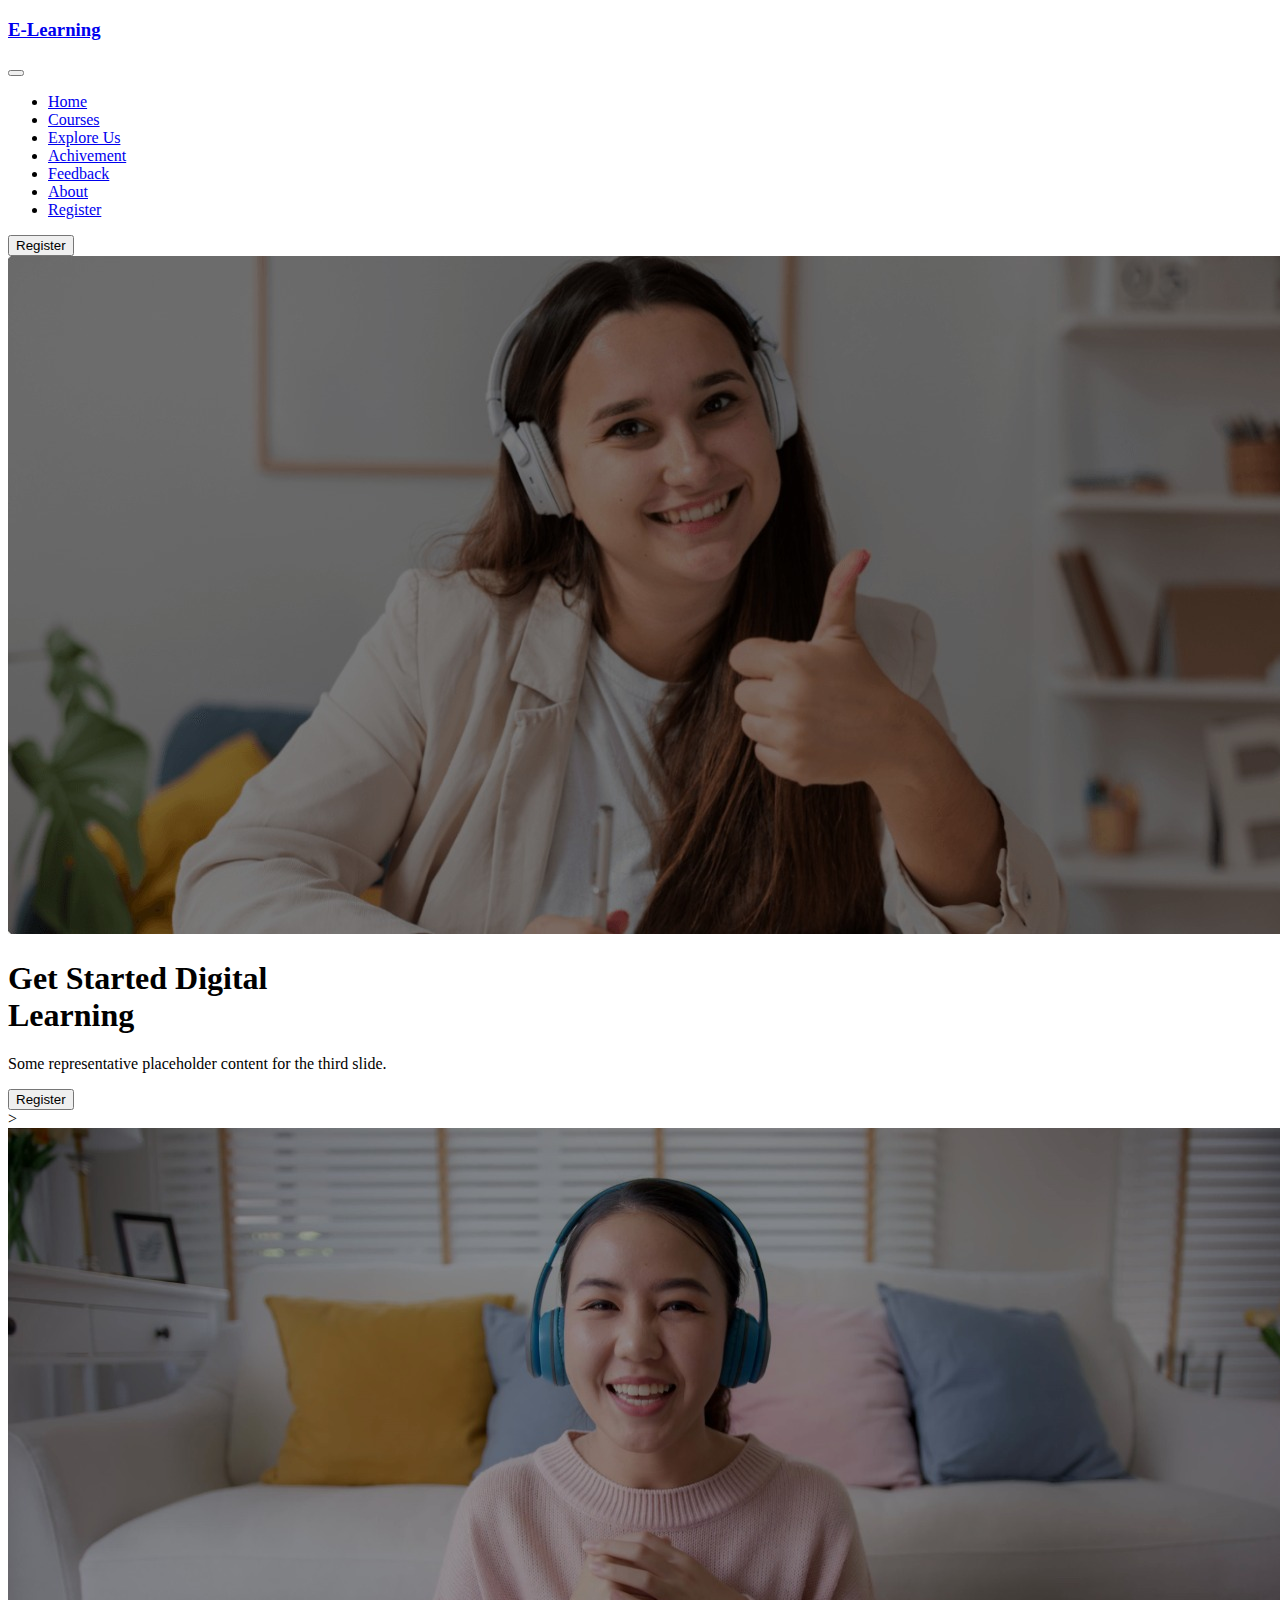
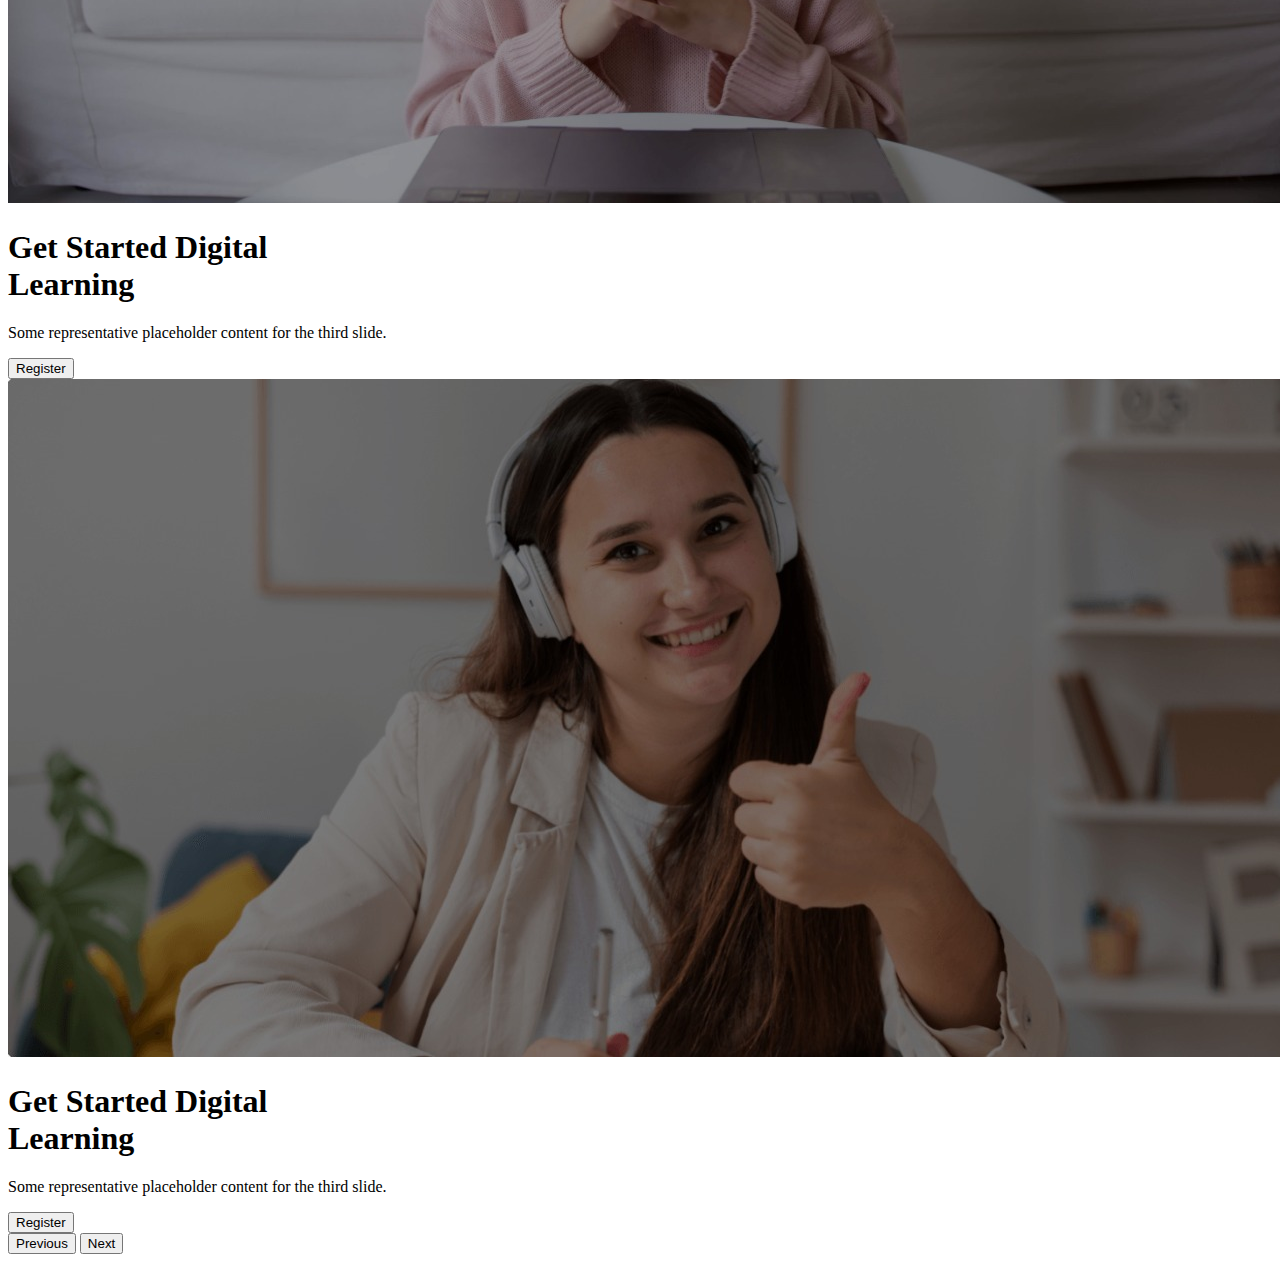
==== index.html @ 41063800 "Header finished" ====
<!doctype html>
<html lang="en">

<head>
    <meta charset="utf-8">
    <meta name="viewport" content="width=device-width, initial-scale=1">
    <title>Bootstrap demo</title>
    <link href="https://cdn.jsdelivr.net/npm/bootstrap@5.2.0/dist/css/bootstrap.min.css" rel="stylesheet"
        integrity="sha384-gH2yIJqKdNHPEq0n4Mqa/HGKIhSkIHeL5AyhkYV8i59U5AR6csBvApHHNl/vI1Bx" crossorigin="anonymous">
</head>
<header class="container mb-5">
    <!-- navigation Bar -->

    <nav class="navbar navbar navbar-expand-md fixed-top bg-light justify-content-between">
        <div class="container">
            <a class="navbar-brand" href="#">
                <h3 class="text-bold fs-3 fw-1">E-Learning</h3>
            </a>
            <section>
                <button class="navbar-toggler" type="button" data-bs-toggle="collapse"
                    data-bs-target="#navbarTogglerDemo02" aria-controls="navbarTogglerDemo02" aria-expanded="false"
                    aria-label="Toggle navigation">
                    <span class="navbar-toggler-icon"></span>
                </button>
                <div class="collapse navbar-collapse" id="navbarTogglerDemo02">
                    <ul class="navbar-nav me-auto mb-2 mb-lg-0">
                        <li class="nav-item">
                            <a class="nav-link active" aria-current="page" href="#">Home</a>
                        </li>
                        <li class="nav-item">
                            <a class="nav-link active" aria-current="page" href="#shoes">Courses</a>
                        </li>
                        <li class="nav-item">
                            <a class="nav-link active" aria-current="page" href="#beg">Explore Us</a>
                        </li>
                        <li class="nav-item">
                            <a class="nav-link active" aria-current="page" href="#watch">Achivement</a>
                        </li>
                        <li class="nav-item">
                            <a class="nav-link active" aria-current="page" href="#subscribe">Feedback</a>
                        </li>
                        <li class="nav-item">
                            <a class="nav-link active" aria-current="page" href="#subscribe">About</a>
                        </li>
                        <li class="nav-item">
                            <a class="nav-link active" aria-current="page" href="#subscribe">Register</a>
                        </li>
                    </ul>
            </section>
            <button class="btn btn-outline-success px-4 py-1 fs-4 text-bold" type="submit">Register</button>
        </div>
        </div>
    </nav>
    <!-- <div class="btn border border-primary fs-5 text-primary">Register</div> -->

    </nav>
    <!-- Carousel Section -->
    <div id="carouselExampleControlsNoTouching" class="carousel slide" data-bs-touch="false">
        <div class="carousel-inner">
            <div class="carousel-item active">
                <img src="images/A-1.jpeg" class="d-block w-100" alt="...">
                <div class="carousel-caption d-none d-md-block">
                    <h1 class="pt-5 fs-1 fw-bold mt-5">Get Started Digital <br>
                        Learning</h1>
                    <p class="mb-5">Some representative placeholder content for the third slide.</p>
                    <button class="btn btn-outline-success px-4 py-1 fs-4 text-bold bg-primary text-light bg-opacity-75"
                        type="submit">Register</button>
                </div>>
            </div>
            <div class="carousel-item">
                <img src="images/A-2.jpeg" class="d-block w-100" alt="...">
                <div class="carousel-caption d-none d-md-block">
                    <h1 class="pt-5 fs-1 fw-bold mt-5">Get Started Digital <br>
                        Learning</h1>
                    <p class="mb-5">Some representative placeholder content for the third slide.</p>
                    <button class="btn btn-outline-success px-4 py-1 fs-4 text-bold bg-primary text-light bg-opacity-75"
                        type="submit">Register</button>
                </div>
            </div>
            <div class="carousel-item">
                <img src="images/A-1.jpeg" class="d-block w-100" alt="...">
                <div class="carousel-caption d-none d-md-block">
                    <h1 class="pt-5 fs-1 fw-bold mt-5">Get Started Digital <br>
                        Learning</h1>
                    <p class="mb-5">Some representative placeholder content for the third slide.</p>
                    <button class="btn btn-outline-success px-4 py-1 fs-4 text-bold bg-primary text-light bg-opacity-75"
                        type="submit">Register</button>
                </div>
            </div>
        </div>
        <button class="carousel-control-prev" type="button" data-bs-target="#carouselExampleControlsNoTouching"
            data-bs-slide="prev">
            <span class="carousel-control-prev-icon" aria-hidden="true"></span>
            <span class="visually-hidden">Previous</span>
        </button>
        <button class="carousel-control-next" type="button" data-bs-target="#carouselExampleControlsNoTouching"
            data-bs-slide="next">
            <span class="carousel-control-next-icon" aria-hidden="true"></span>
            <span class="visually-hidden">Next</span>
        </button>
    </div>
</header>

<body>
    <h1></h1>
    <script src="https://cdn.jsdelivr.net/npm/bootstrap@5.2.0/dist/js/bootstrap.bundle.min.js"
        integrity="sha384-A3rJD856KowSb7dwlZdYEkO39Gagi7vIsF0jrRAoQmDKKtQBHUuLZ9AsSv4jD4Xa"
        crossorigin="anonymous"></script>
</body>

</html>
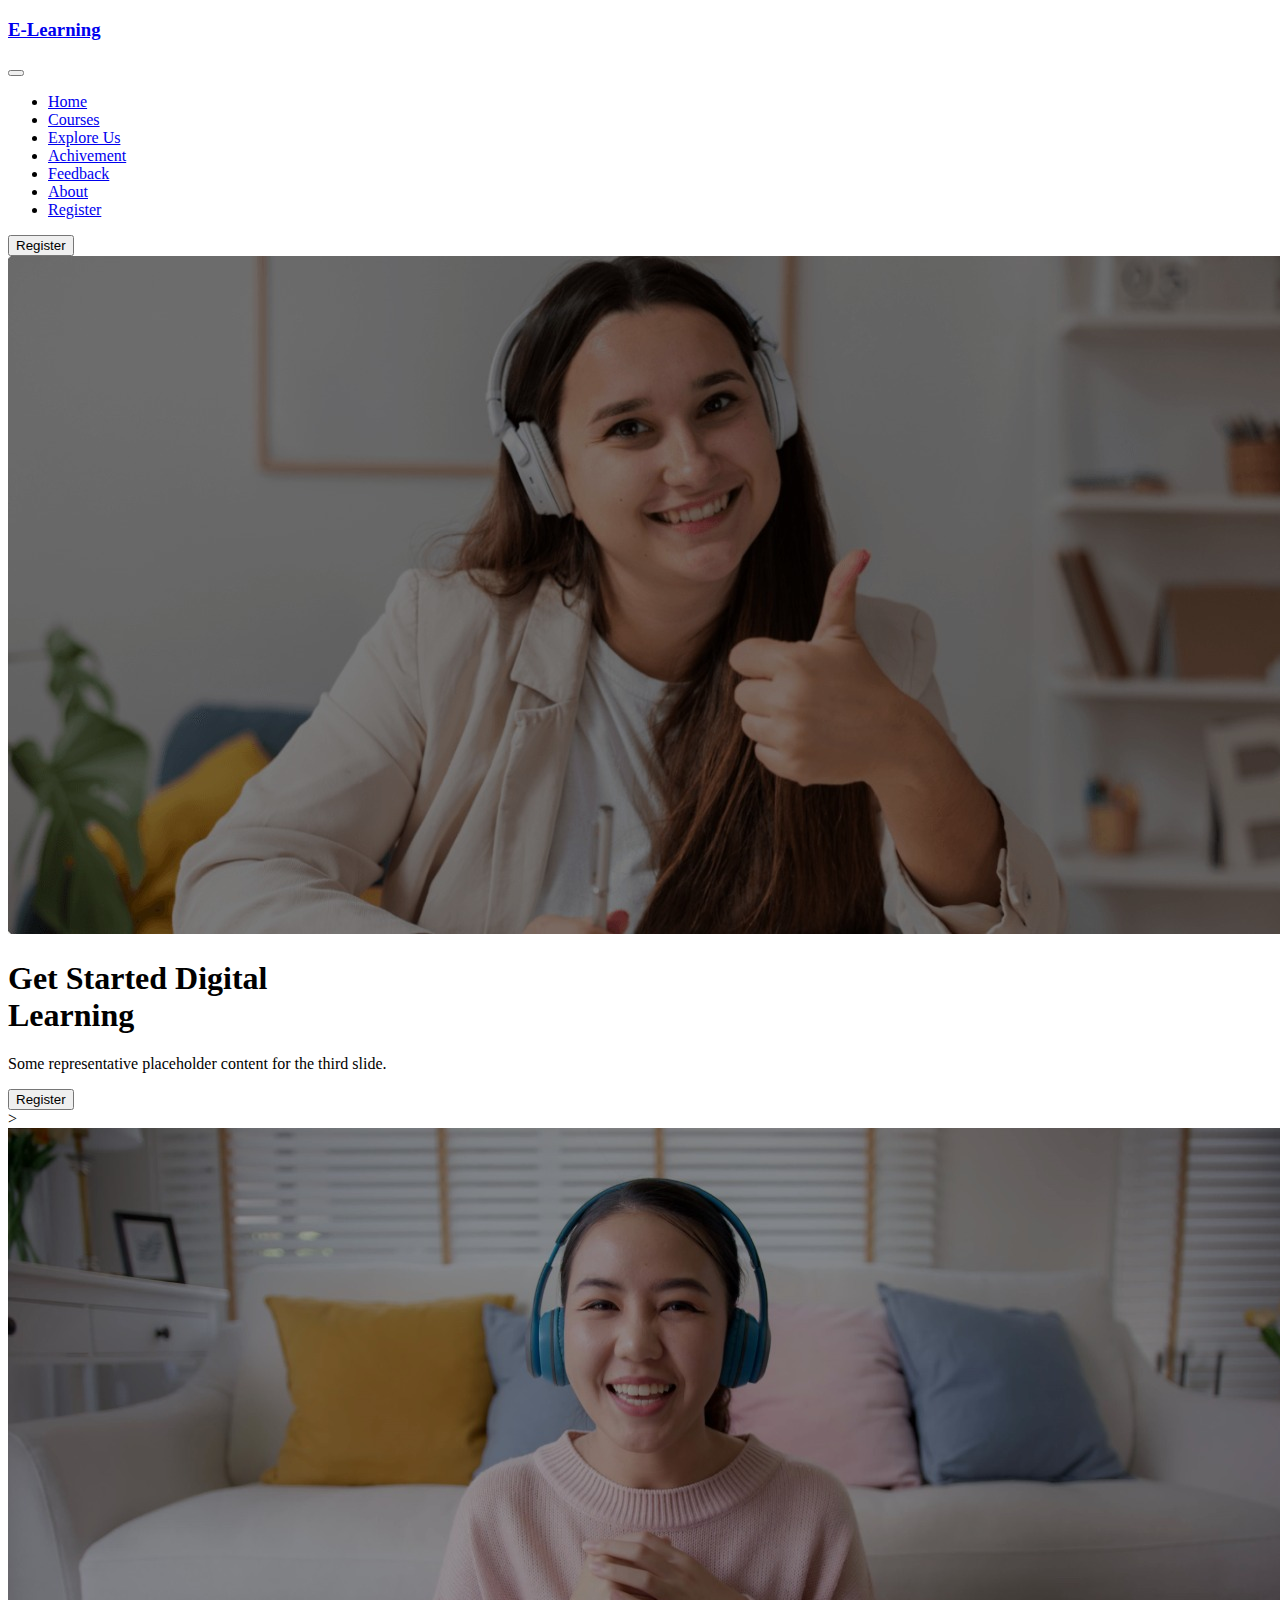
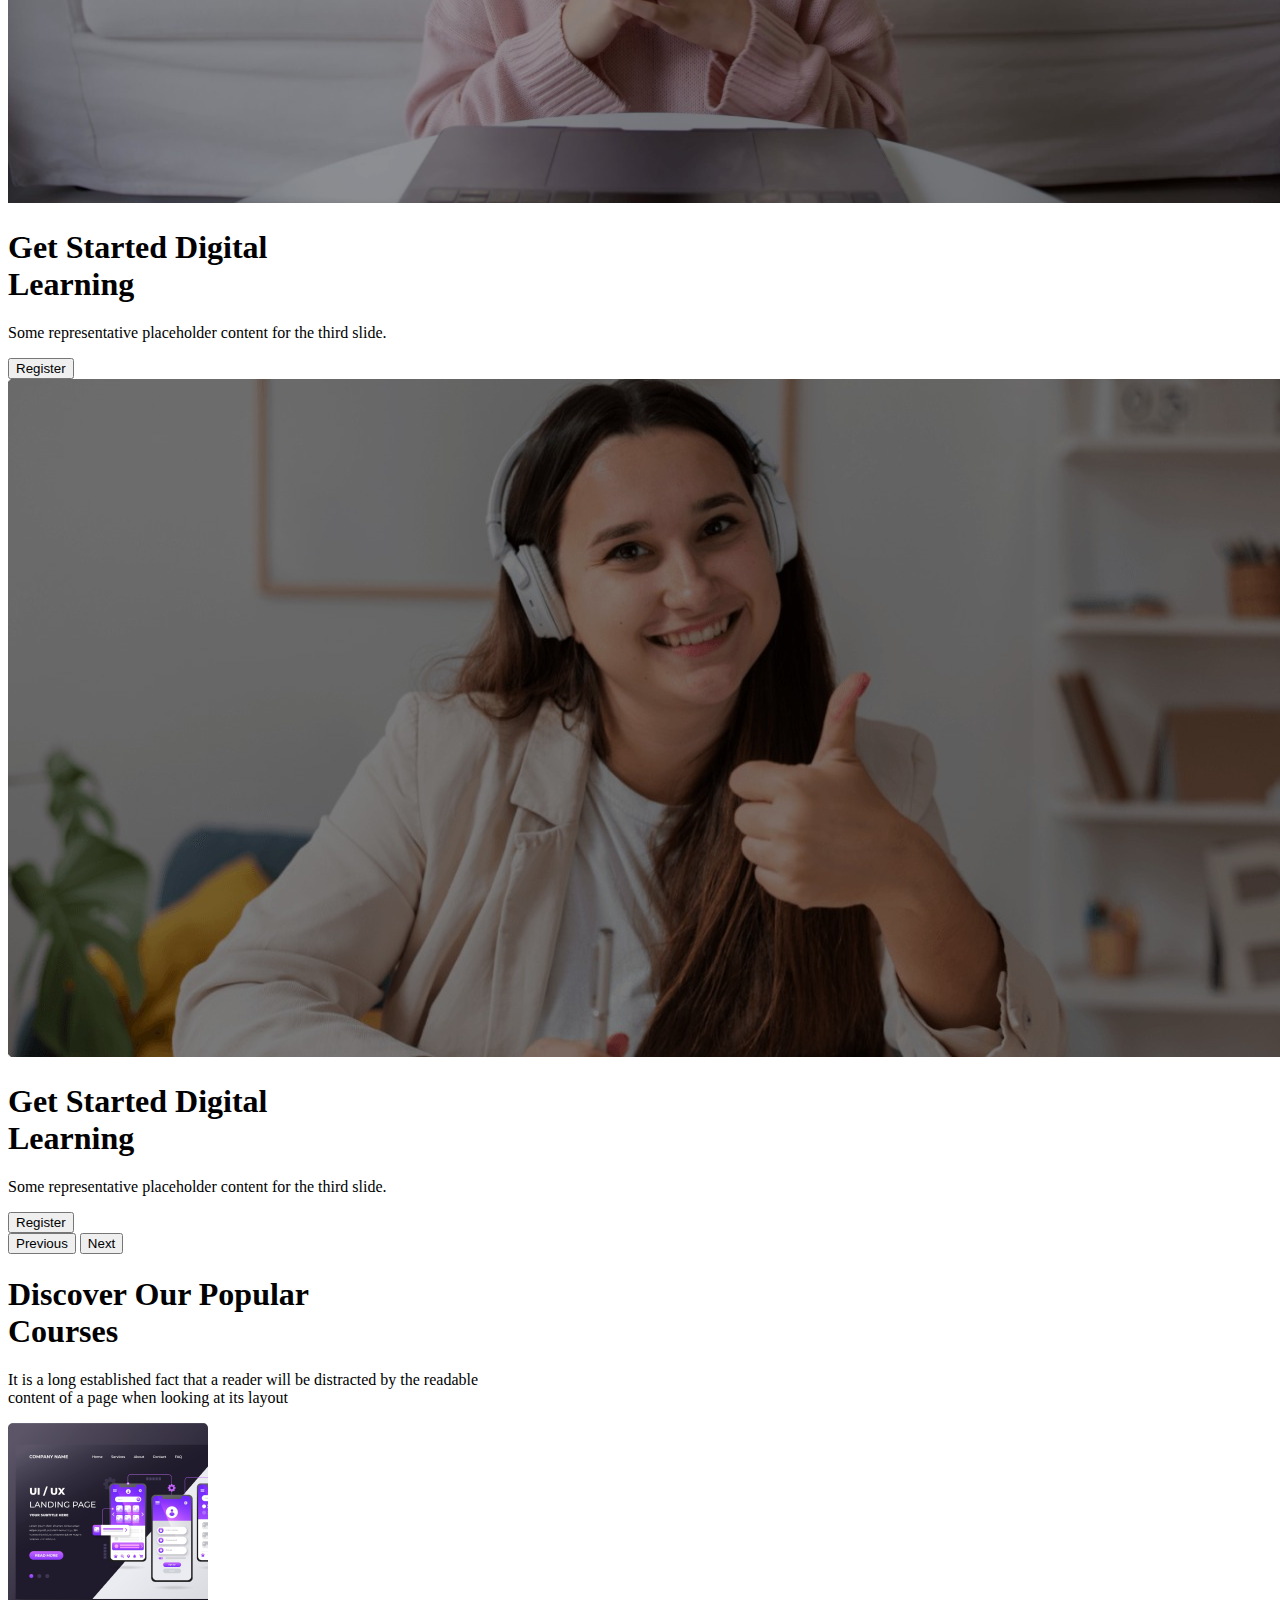
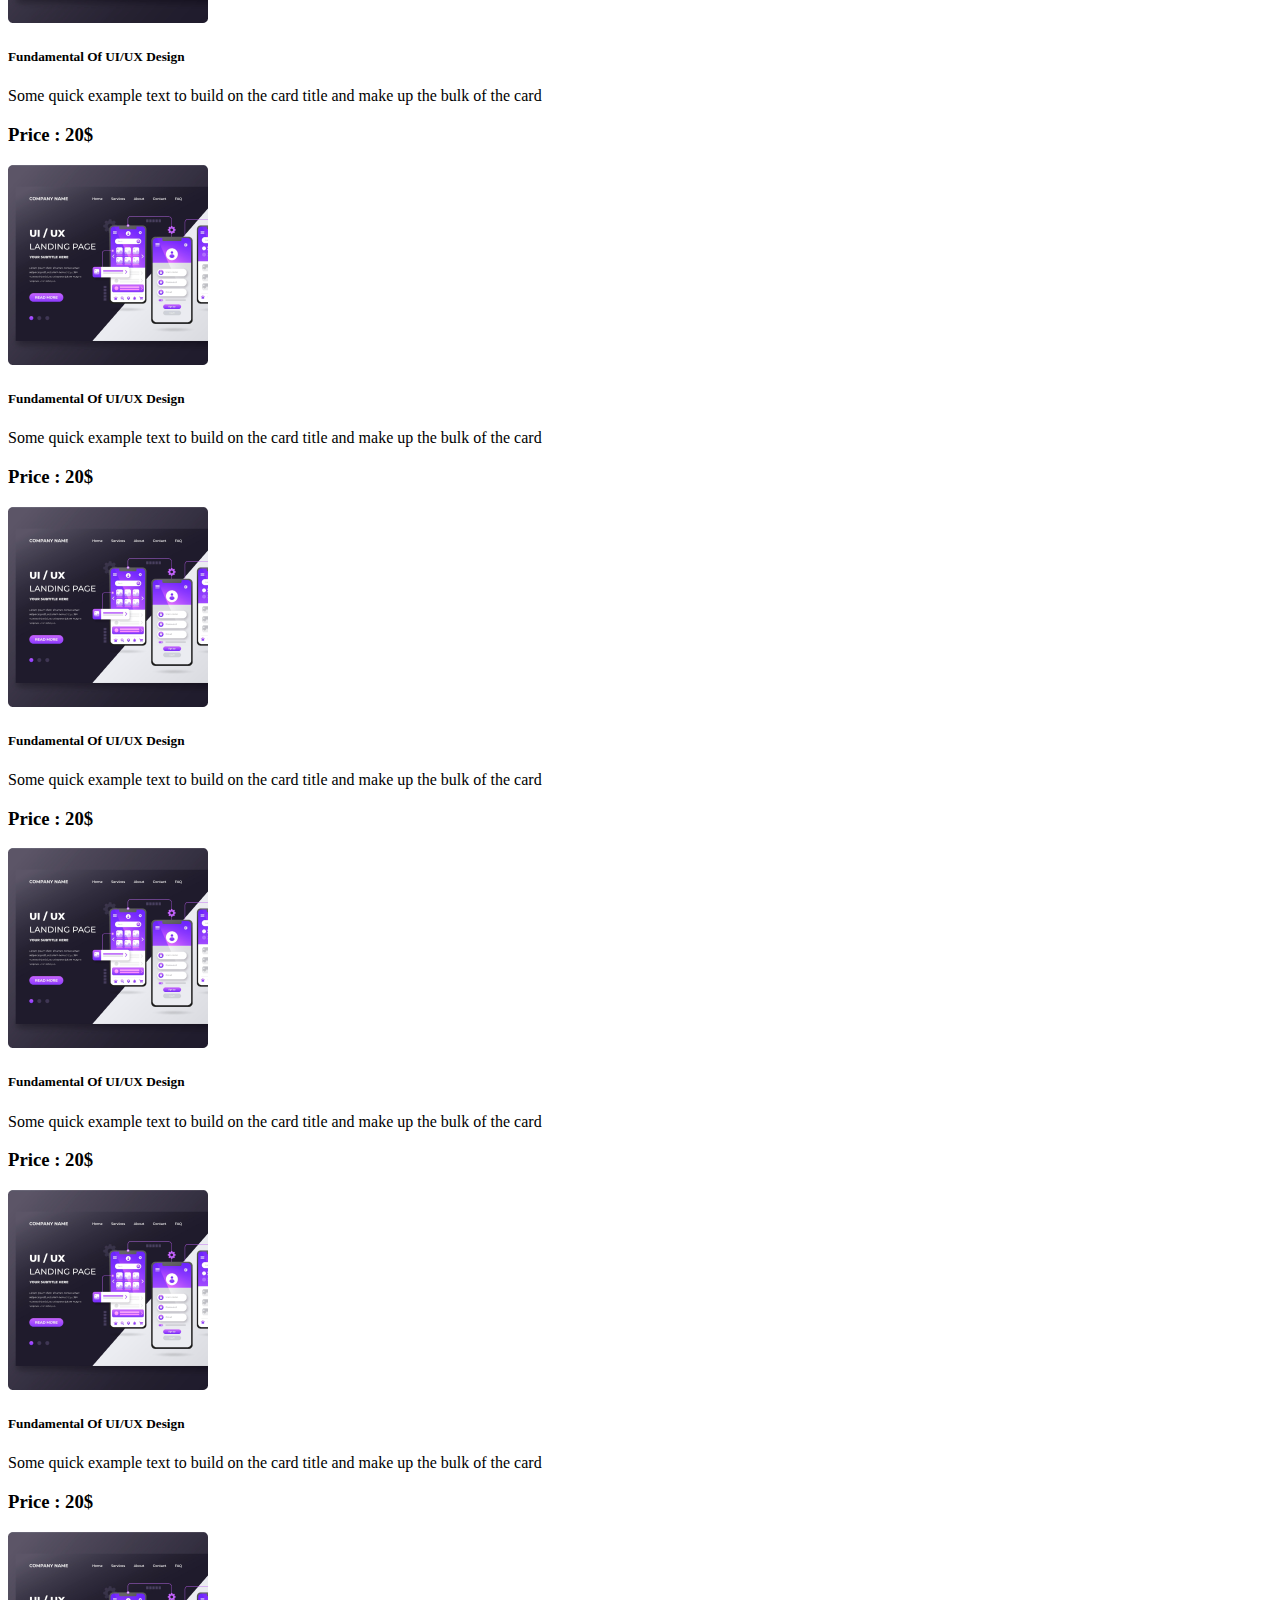
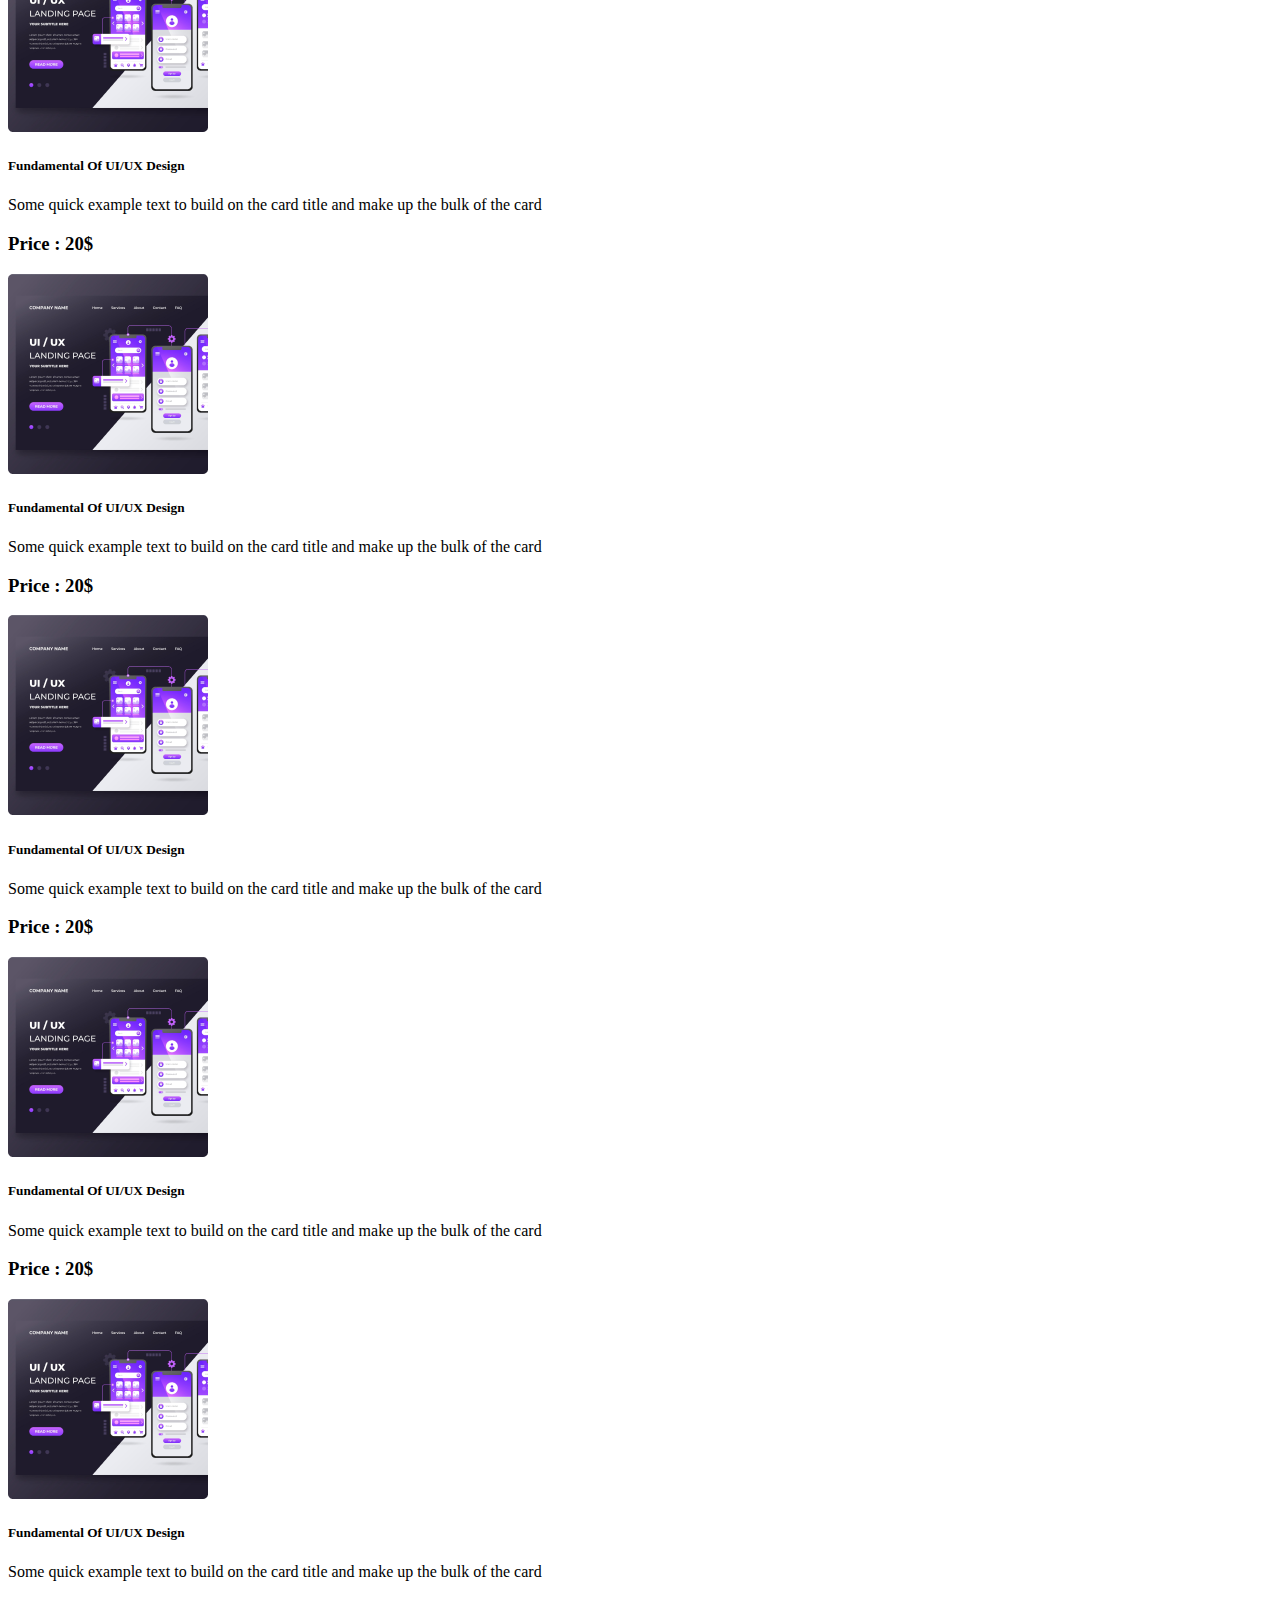
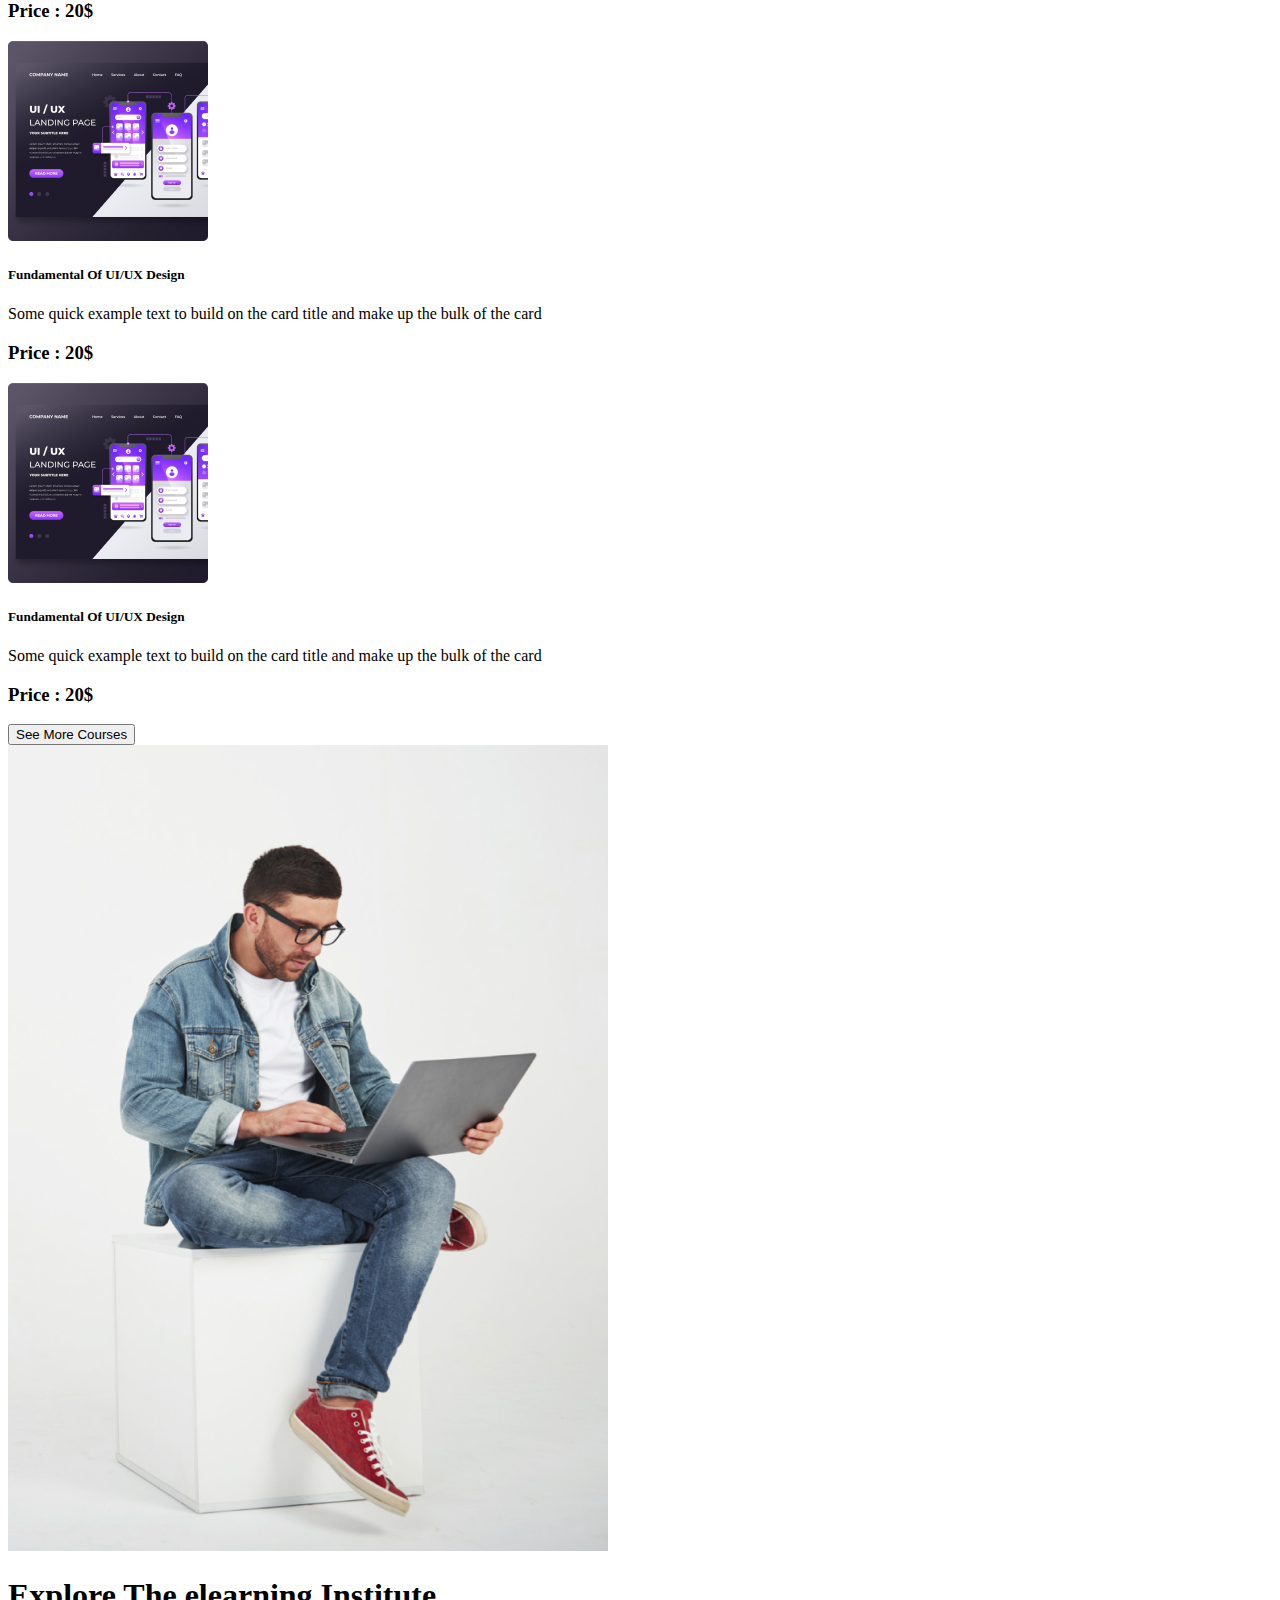
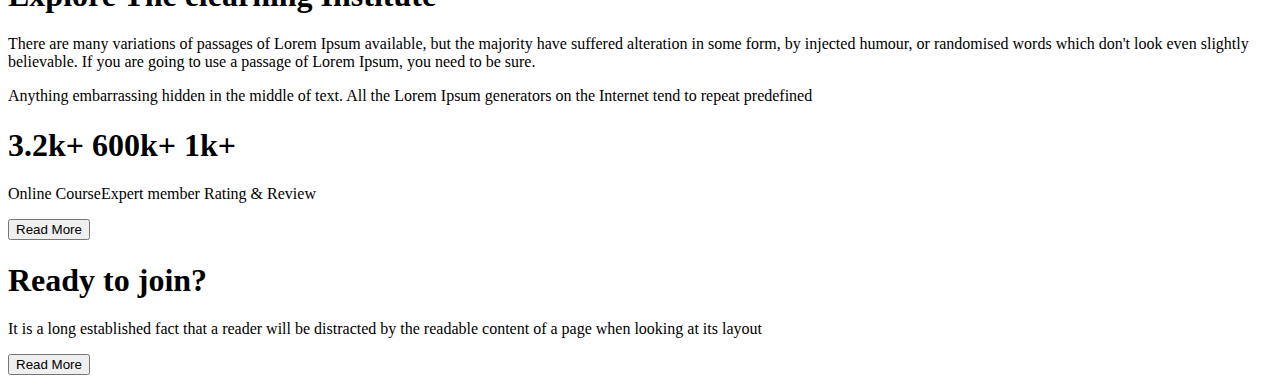
==== commit 1ea4de7e: "slider done" ====
--- a/index.html
+++ b/index.html
@@ -102,7 +102,225 @@
 </header>
 
 <body>
-    <h1></h1>
+    <main class="container">
+        <section class="d-flex justify-content-center text-center mb-5">
+            <div>
+                <h1> Discover Our Popular <br>
+                    Courses
+                </h1>
+                <p>It is a long established fact that a reader will be distracted by the readable <br>
+                    content of a page when looking at its layout</p>
+            </div>
+        </section>
+        <section>
+            <div class="container text-center">
+                <div class="row row-cols-1 row-cols-md-2 g-2 g-lg-3">
+                    <div class="col ">
+                        <div class="p-3 border bg-light rounded-2 ">
+                            <div>
+                                <img src="images/course/course-1.png" alt="">
+                            </div>
+                            <div class="ps-3">
+                                <h5>Fundamental Of UI/UX Design</h5>
+                                <p>Some quick example text to build on the card title and make up the bulk of the
+                                    card</p>
+                                <h3>Price : 20$</h3>
+                            </div>
+                        </div>
+                    </div>
+                    <div class="col">
+                        <div class="p-3 border bg-light d-flex rounded-2">
+                            <div>
+                                <img src="images/course/course-1.png" alt="">
+                            </div>
+                            <div class="ps-3">
+                                <h5>Fundamental Of UI/UX Design</h5>
+                                <p>Some quick example text to build on the card title and make up the bulk of the
+                                    card</p>
+                                <h3>Price : 20$</h3>
+                            </div>
+                        </div>
+                    </div>
+                    <div class="col">
+                        <div class="p-3 border bg-light d-flex rounded-2">
+                            <div>
+                                <img src="images/course/course-1.png" alt="">
+                            </div>
+                            <div class="ps-3">
+                                <h5>Fundamental Of UI/UX Design</h5>
+                                <p>Some quick example text to build on the card title and make up the bulk of the
+                                    card</p>
+                                <h3>Price : 20$</h3>
+                            </div>
+                        </div>
+                    </div>
+                    <div class="col">
+                        <div class="p-3 border bg-light d-flex rounded-2">
+                            <div>
+                                <img src="images/course/course-1.png" alt="">
+                            </div>
+                            <div class="ps-3">
+                                <h5>Fundamental Of UI/UX Design</h5>
+                                <p>Some quick example text to build on the card title and make up the bulk of the
+                                    card</p>
+                                <h3>Price : 20$</h3>
+                            </div>
+                        </div>
+                    </div>
+                    <div class="col">
+                        <div class="p-3 border bg-light d-flex rounded-2">
+                            <div>
+                                <img src="images/course/course-1.png" alt="">
+                            </div>
+                            <div class="ps-3">
+                                <h5>Fundamental Of UI/UX Design</h5>
+                                <p>Some quick example text to build on the card title and make up the bulk of the
+                                    card</p>
+                                <h3>Price : 20$</h3>
+                            </div>
+                        </div>
+                    </div>
+                    <div class="col">
+                        <div class="p-3 border bg-light d-flex rounded-2">
+                            <div>
+                                <img src="images/course/course-1.png" alt="">
+                            </div>
+                            <div class="ps-3">
+                                <h5>Fundamental Of UI/UX Design</h5>
+                                <p>Some quick example text to build on the card title and make up the bulk of the
+                                    card</p>
+                                <h3>Price : 20$</h3>
+                            </div>
+                        </div>
+                    </div>
+                    <div class="col">
+                        <div class="p-3 border bg-light d-flex rounded-2">
+                            <div>
+                                <img src="images/course/course-1.png" alt="">
+                            </div>
+                            <div class="ps-3">
+                                <h5>Fundamental Of UI/UX Design</h5>
+                                <p>Some quick example text to build on the card title and make up the bulk of the
+                                    card</p>
+                                <h3>Price : 20$</h3>
+                            </div>
+                        </div>
+                    </div>
+                    <div class="col">
+                        <div class="p-3 border bg-light d-flex rounded-2">
+                            <div>
+                                <img src="images/course/course-1.png" alt="">
+                            </div>
+                            <div class="ps-3">
+                                <h5>Fundamental Of UI/UX Design</h5>
+                                <p>Some quick example text to build on the card title and make up the bulk of the
+                                    card</p>
+                                <h3>Price : 20$</h3>
+                            </div>
+                        </div>
+                    </div>
+                    <div class="col">
+                        <div class="p-3 border bg-light d-flex rounded-2">
+                            <div>
+                                <img src="images/course/course-1.png" alt="">
+                            </div>
+                            <div class="ps-3">
+                                <h5>Fundamental Of UI/UX Design</h5>
+                                <p>Some quick example text to build on the card title and make up the bulk of the
+                                    card</p>
+                                <h3>Price : 20$</h3>
+                            </div>
+                        </div>
+                    </div>
+                    <div class="col">
+                        <div class="p-3 border bg-light d-flex rounded-2">
+                            <div>
+                                <img src="images/course/course-1.png" alt="">
+                            </div>
+                            <div class="ps-3">
+                                <h5>Fundamental Of UI/UX Design</h5>
+                                <p>Some quick example text to build on the card title and make up the bulk of the
+                                    card</p>
+                                <h3>Price : 20$</h3>
+                            </div>
+                        </div>
+                    </div>
+                    <div class="col">
+                        <div class="p-3 border bg-light d-flex rounded-2">
+                            <div>
+                                <img src="images/course/course-1.png " alt="">
+                            </div>
+                            <div class="ps-3">
+                                <h5>Fundamental Of UI/UX Design</h5>
+                                <p>Some quick example text to build on the card title and make up the bulk of the
+                                    card</p>
+                                <h3>Price : 20$</h3>
+                            </div>
+                        </div>
+                    </div>
+                    <div class="col">
+                        <div class="p-3 border bg-light d-flex rounded-2">
+                            <div>
+                                <img src="images/course/course-1.png" alt="">
+                            </div>
+                            <div class="ps-3">
+                                <h5>Fundamental Of UI/UX Design</h5>
+                                <p>Some quick example text to build on the card title and make up the bulk of the
+                                    card</p>
+                                <h3>Price : 20$</h3>
+                            </div>
+                        </div>
+                    </div>
+
+        </section>
+        <div class="d-flex justify-content-center mt-4 mb-5">
+            <button class="btn btn-outline-success bg-primary text-light px-4 py-2 py-1 fs-5 text-bold"
+                type="submit">See
+                More
+                Courses</button>
+        </div>
+        <section>
+            <div class="card mb-5 mt-5">
+                <div class="row g-0">
+                    <div class="col-md-4">
+                        <img src="images/working.png" class="img-fluid rounded-start" alt="...">
+                    </div>
+                    <div class="col-md-8">
+                        <div class="card-body mt-5 ps-5">
+                            <h1 class="card-title">Explore The elearning
+                                Institute</h1>
+                            <p class="card-text pt-3">There are many variations of passages of Lorem Ipsum available,
+                                but the majority have suffered alteration in some form, by injected humour, or
+                                randomised words which don't look even slightly believable. If you are going
+                                to use a passage of Lorem Ipsum, you need to be sure.</p>
+                            <p>Anything embarrassing hidden in the middle of text. All the Lorem Ipsum
+                                generators on the Internet tend to repeat predefined</p>
+                            <h1>3.2k+ <span class="ps-5">600k+</span> <span class="ps-5">1k+</span></h1>
+                            <p>Online Course<span class="ps-5">Expert member</span> <span class="ps-5">Rating &
+                                    Review</span></p>
+                            <button class="btn btn-outline-success bg-primary text-light px-4 py-2 py-1 fs-5 text-bold"
+                                type="submit">Read More
+                            </button>
+                        </div>
+                    </div>
+                </div>
+            </div>
+        </section>
+        <div class="text-center bg-primary bg-opacity-75 rounded py-5 mt-5 mb-5">
+            <div class="row">
+                <div class="col-6">
+                    <div class="p-3 text-start text-light">
+                        <h1>Ready to join?</h1>
+                        <p>It is a long established fact that a reader will be distracted by the
+                            readable content of a page when looking at its layout</p>
+                    </div>
+                </div>
+                <div class="col-6">
+                    <div class="p-3 mt-4"><button
+                            class="btn btn-outline-success bg-light text-primary px-4 py-2 py-1 fs-5 text-bold"
+                            type="submit">Read More</button></div>
+                </div>
+    </main>
     <script src="https://cdn.jsdelivr.net/npm/bootstrap@5.2.0/dist/js/bootstrap.bundle.min.js"
         integrity="sha384-A3rJD856KowSb7dwlZdYEkO39Gagi7vIsF0jrRAoQmDKKtQBHUuLZ9AsSv4jD4Xa"
         crossorigin="anonymous"></script>
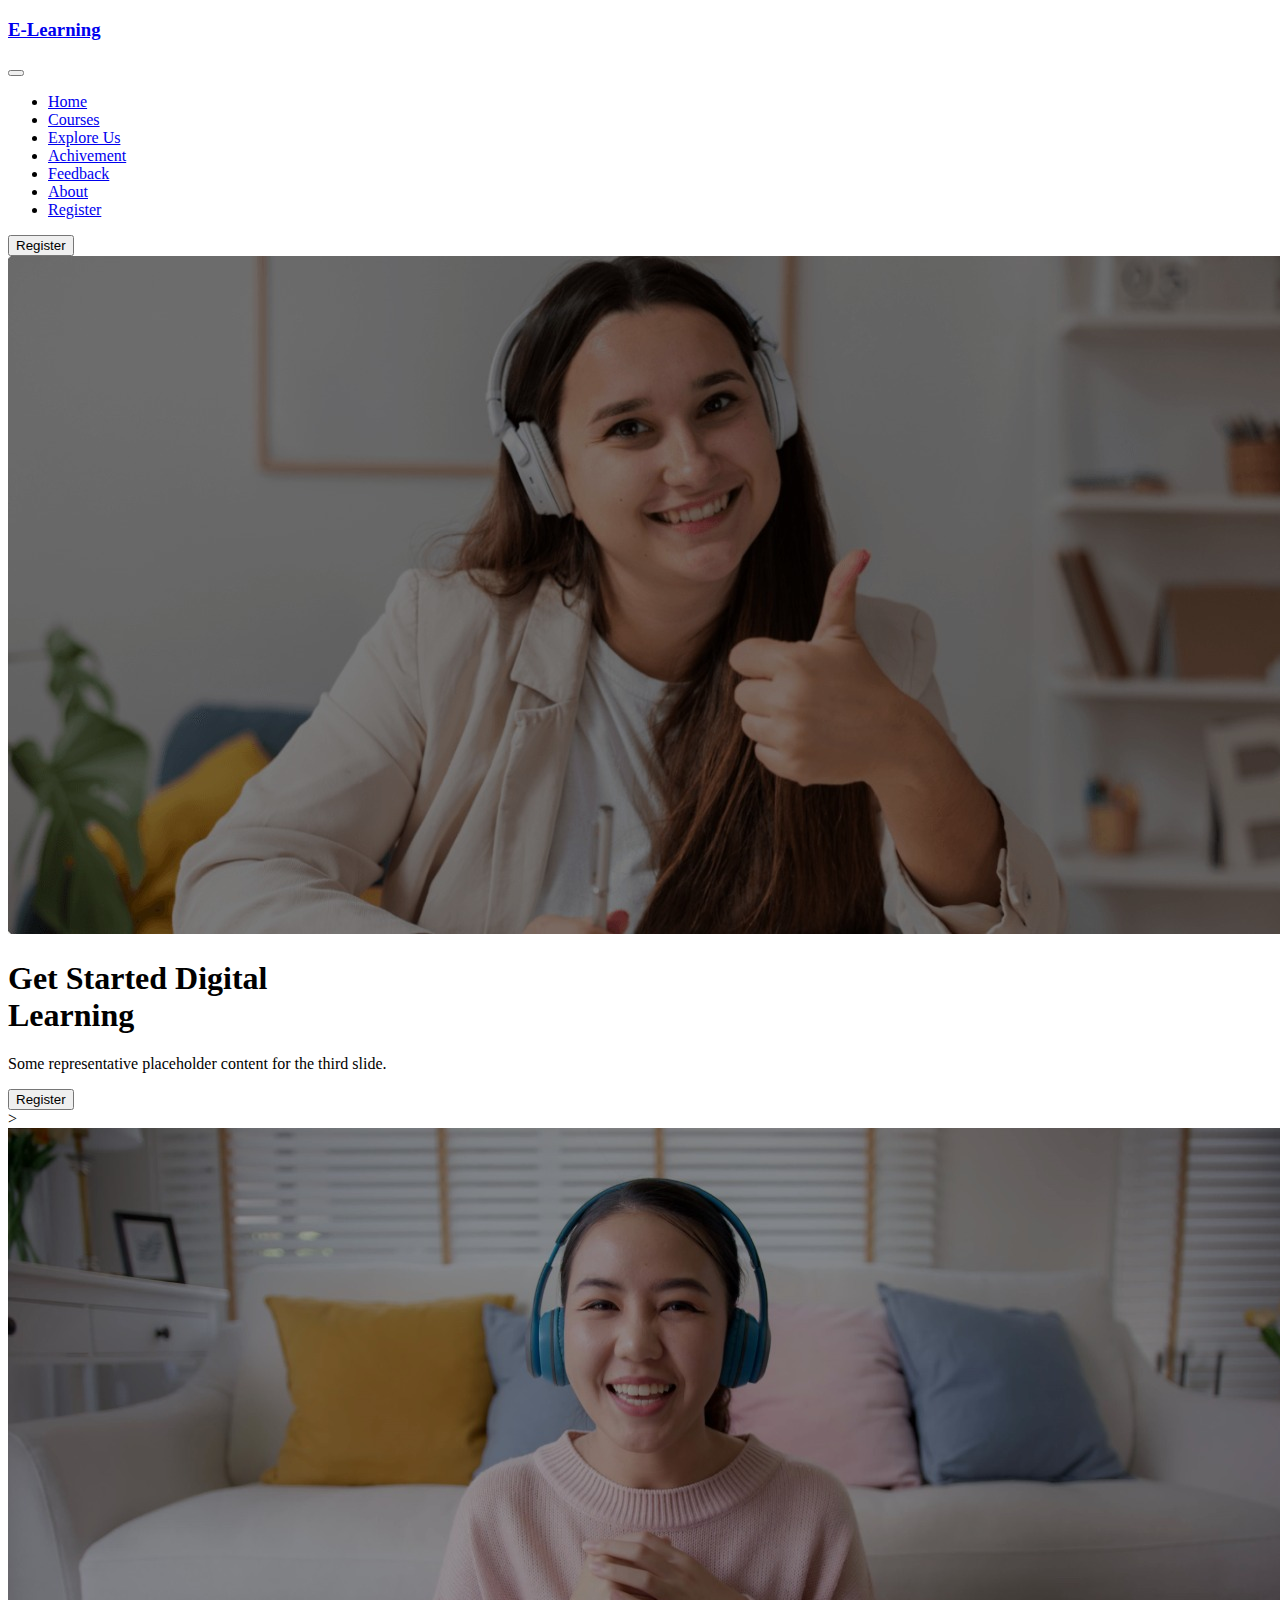
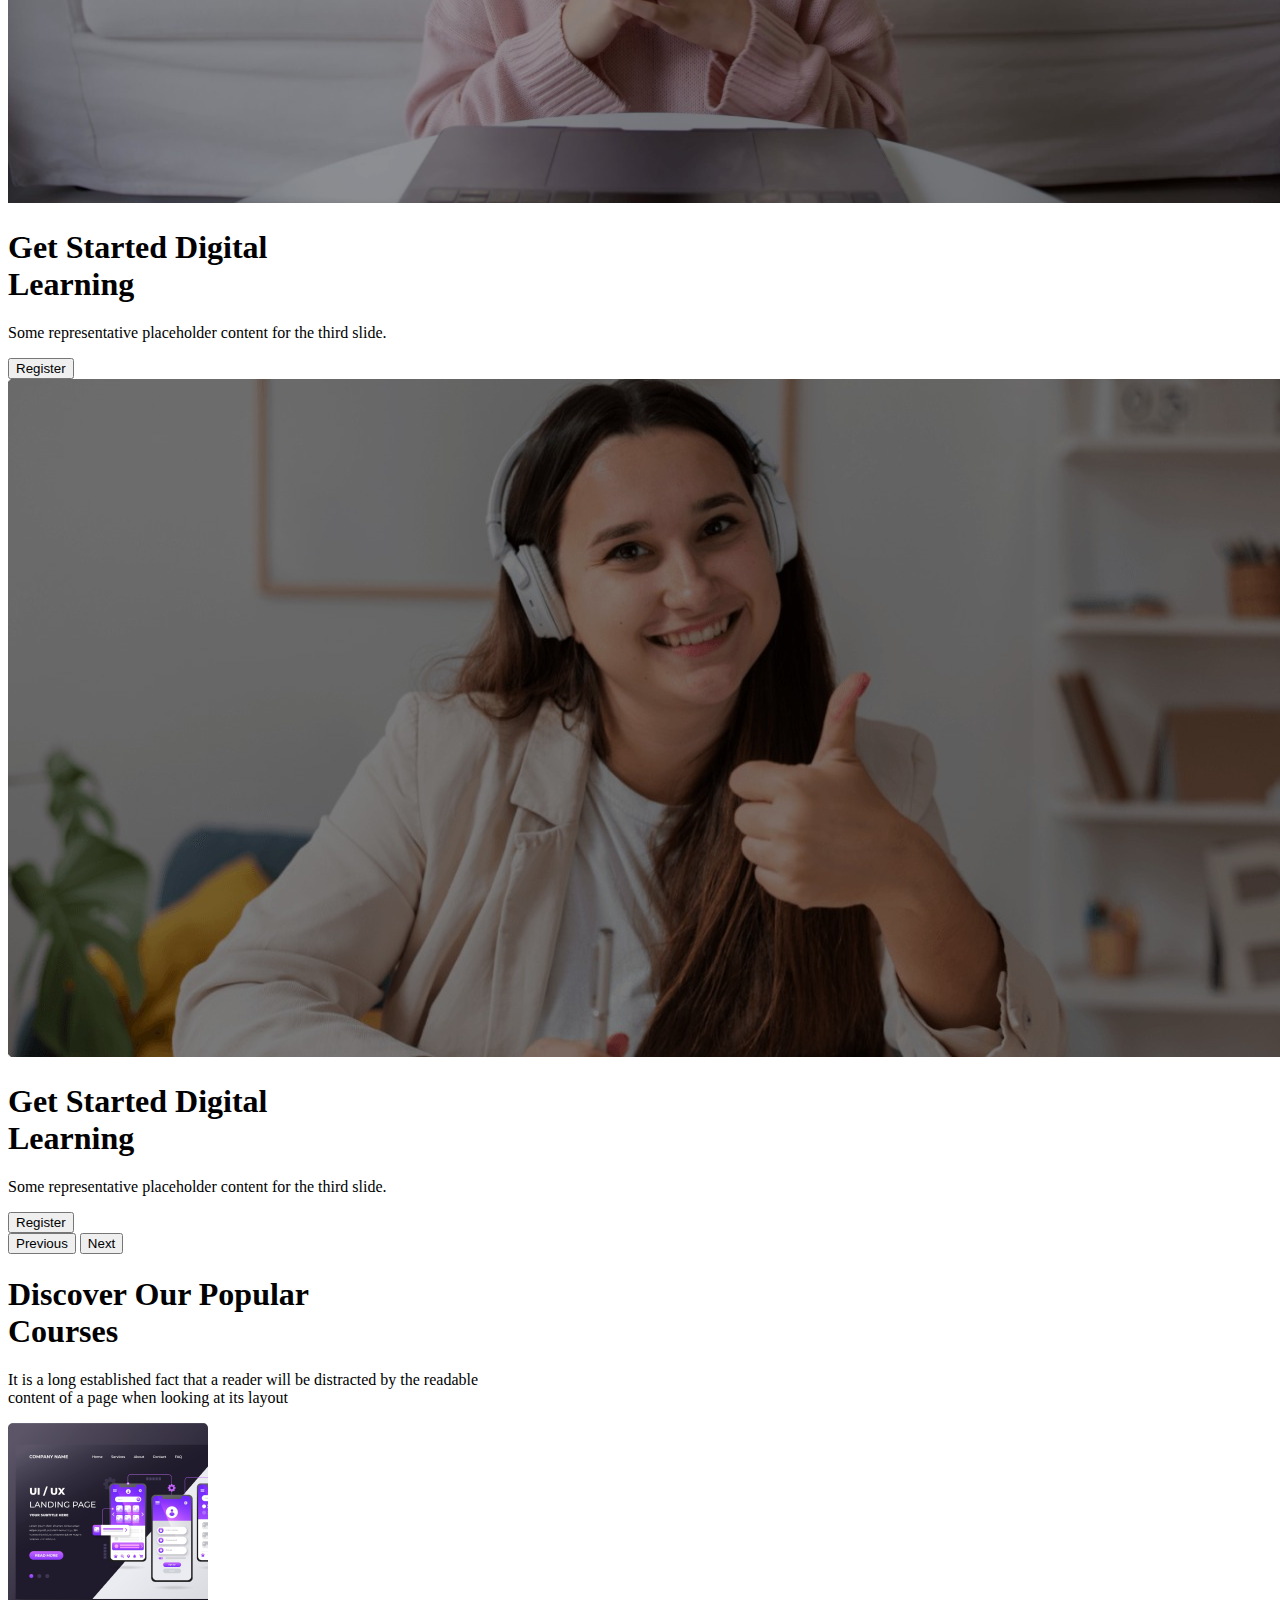
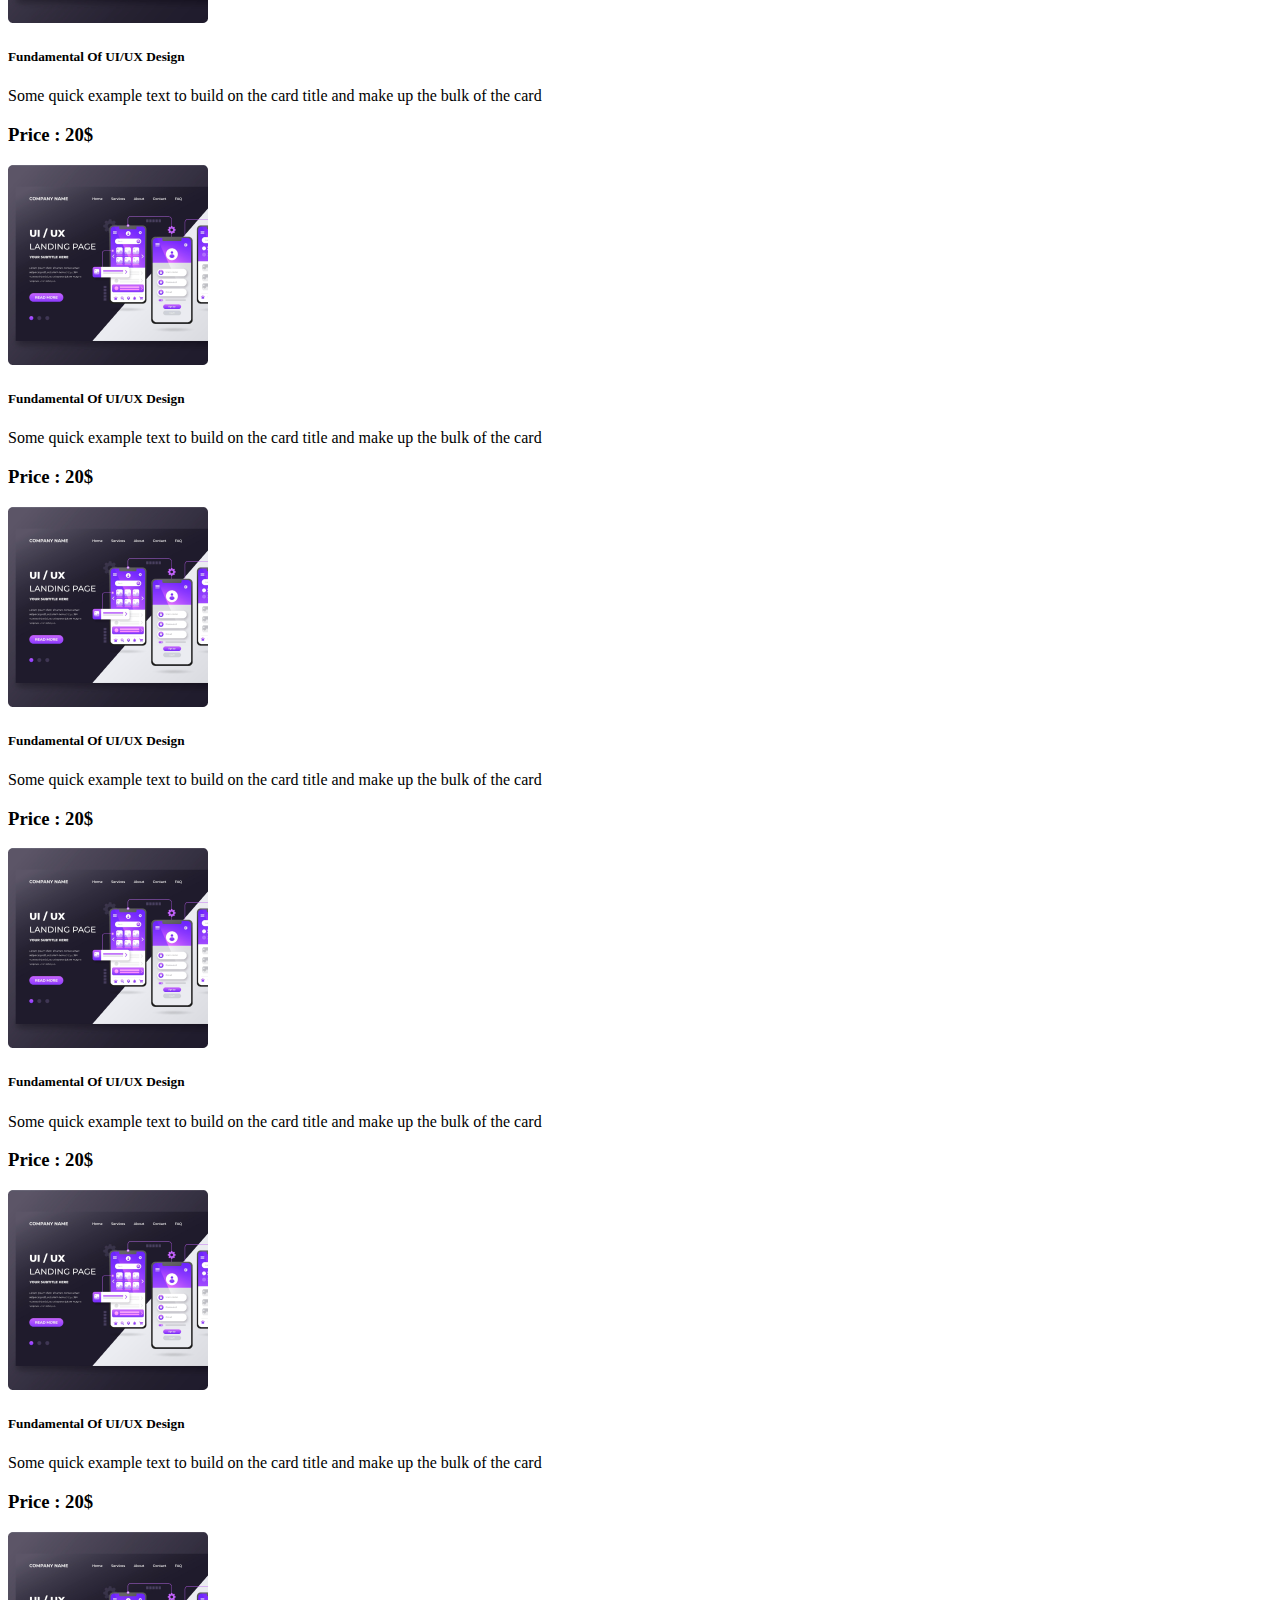
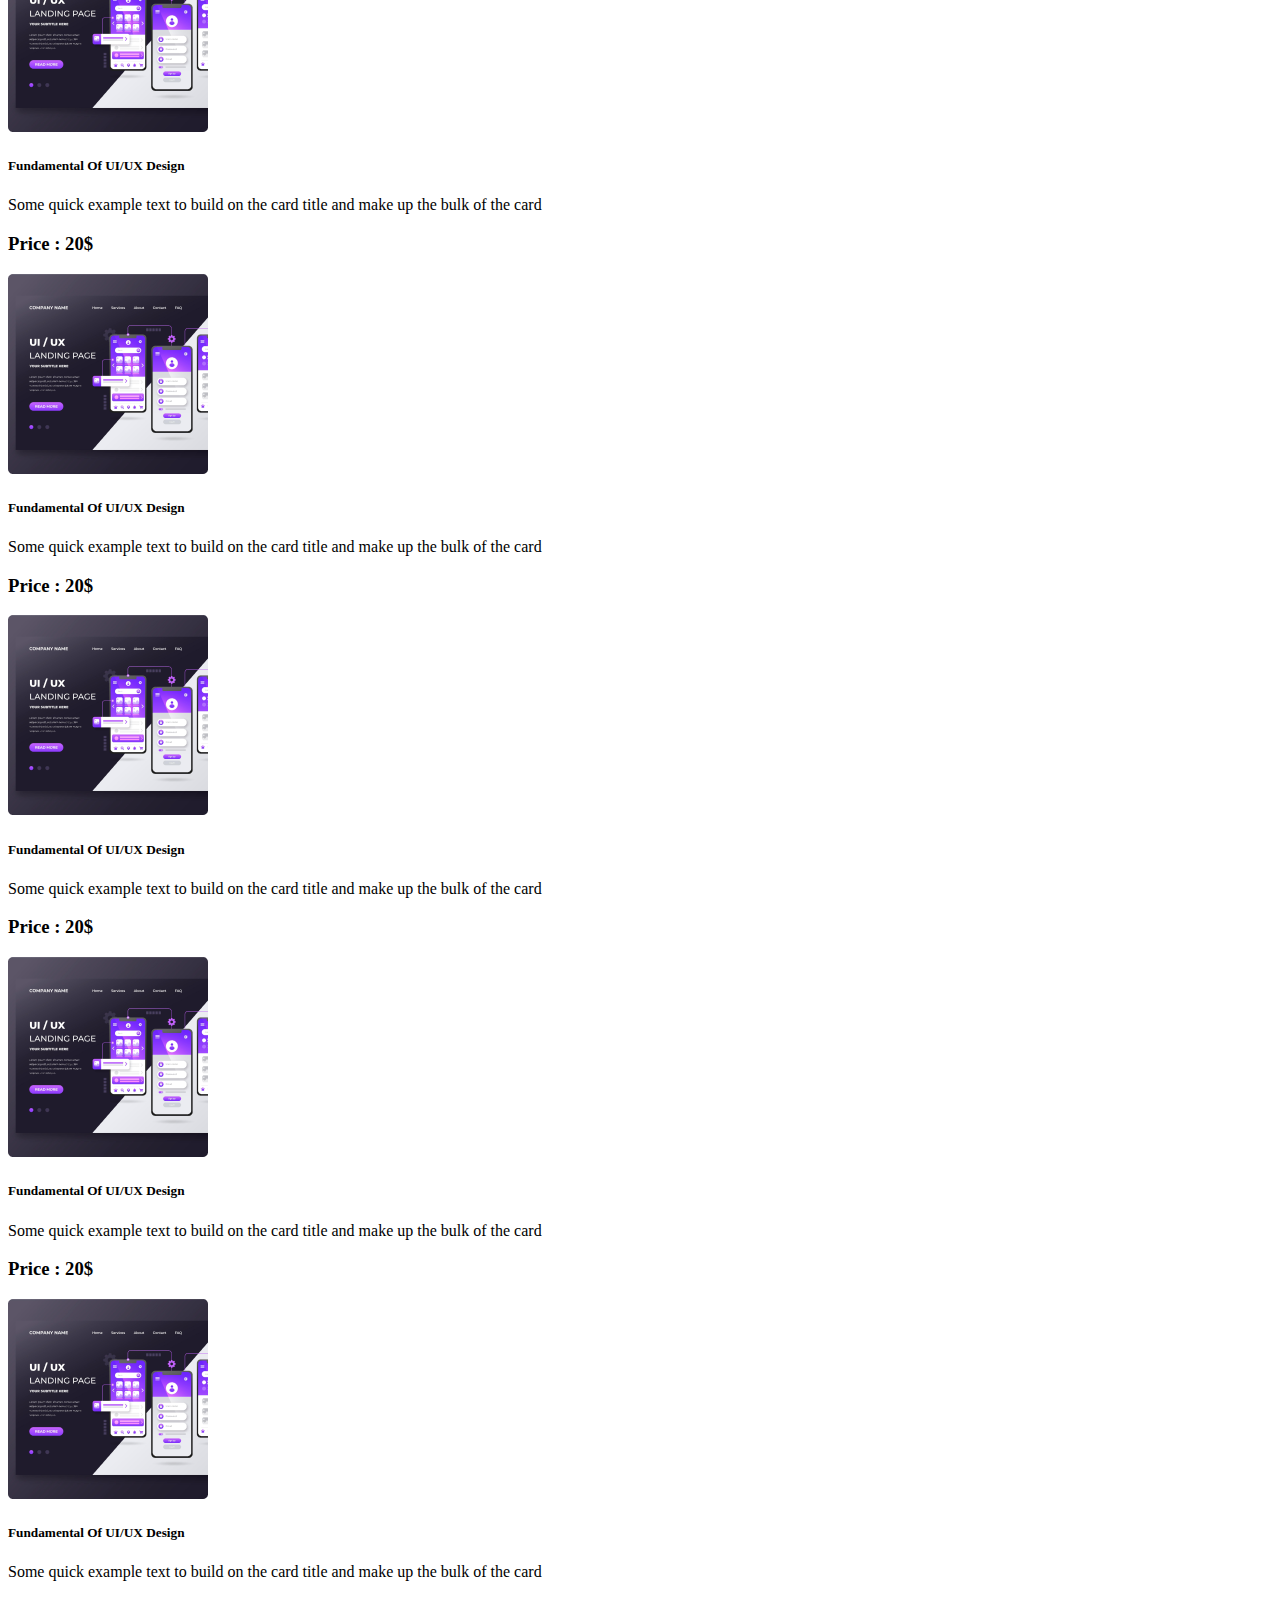
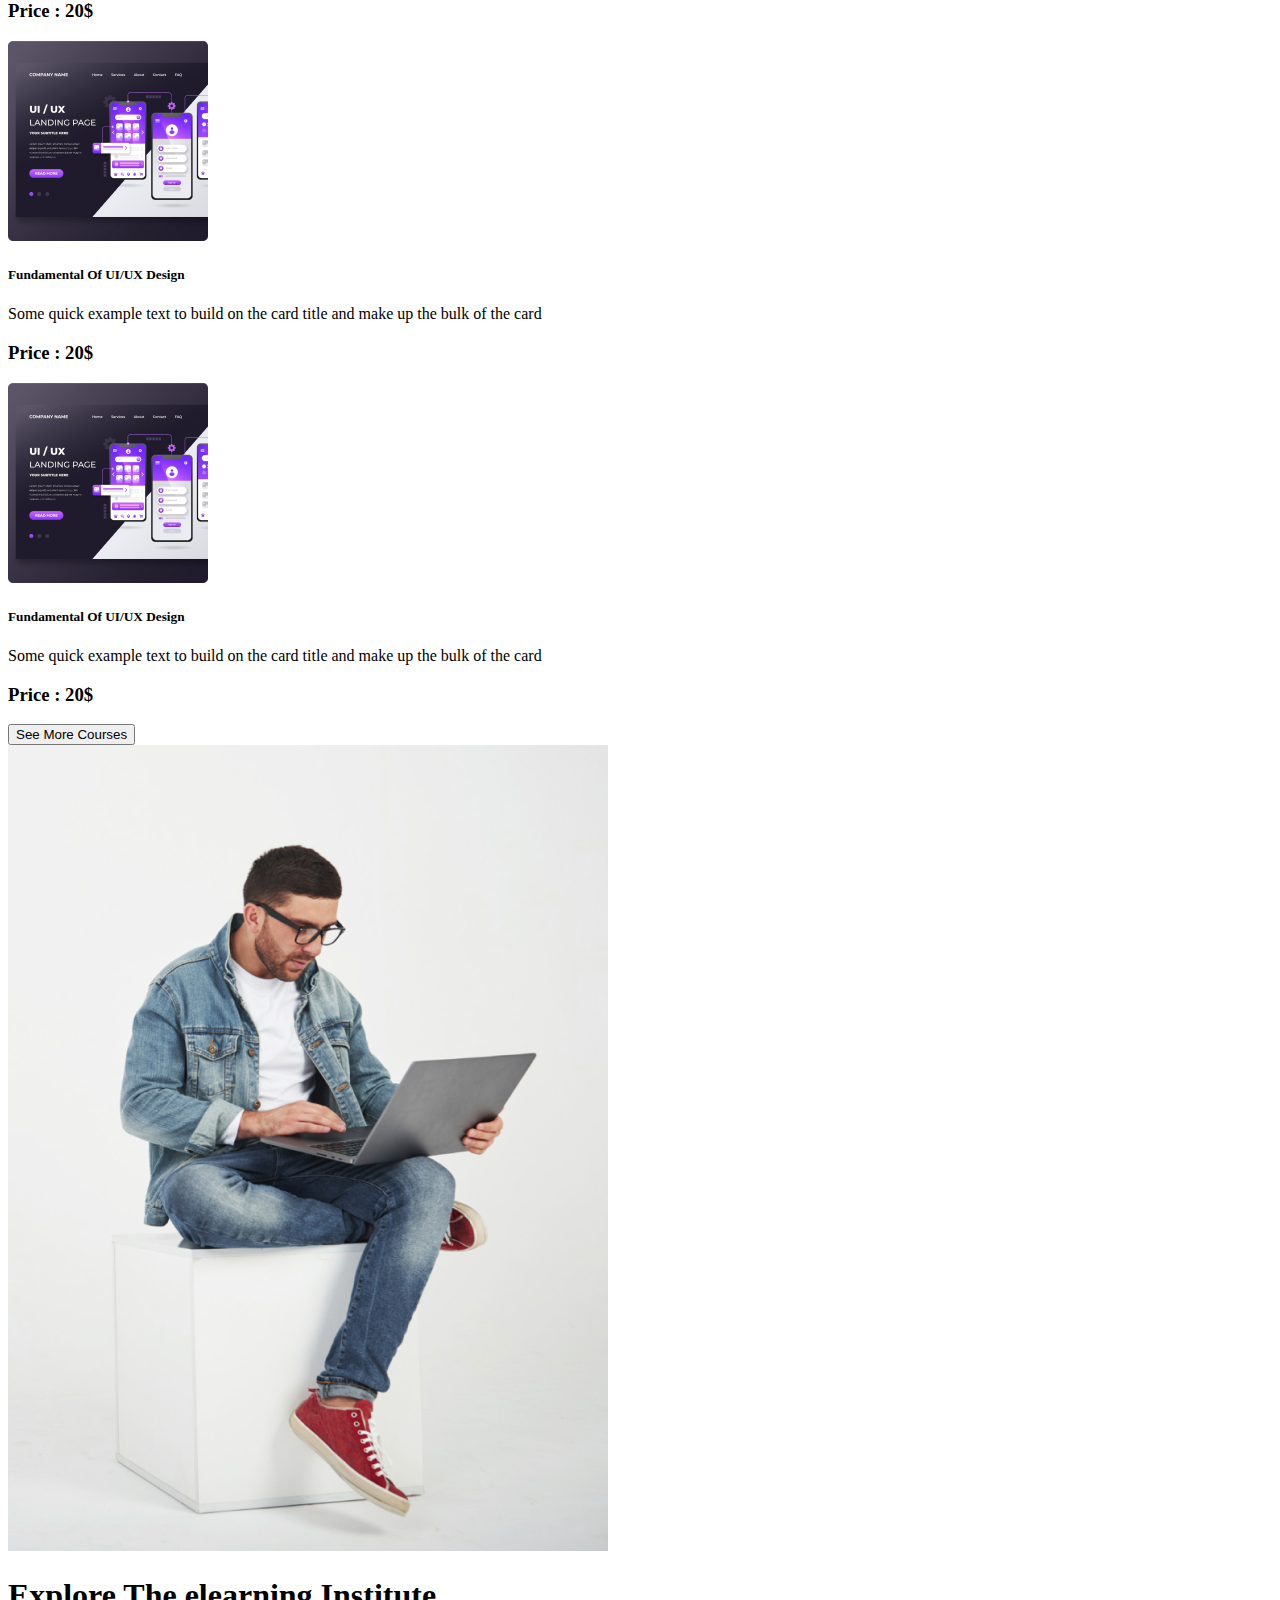
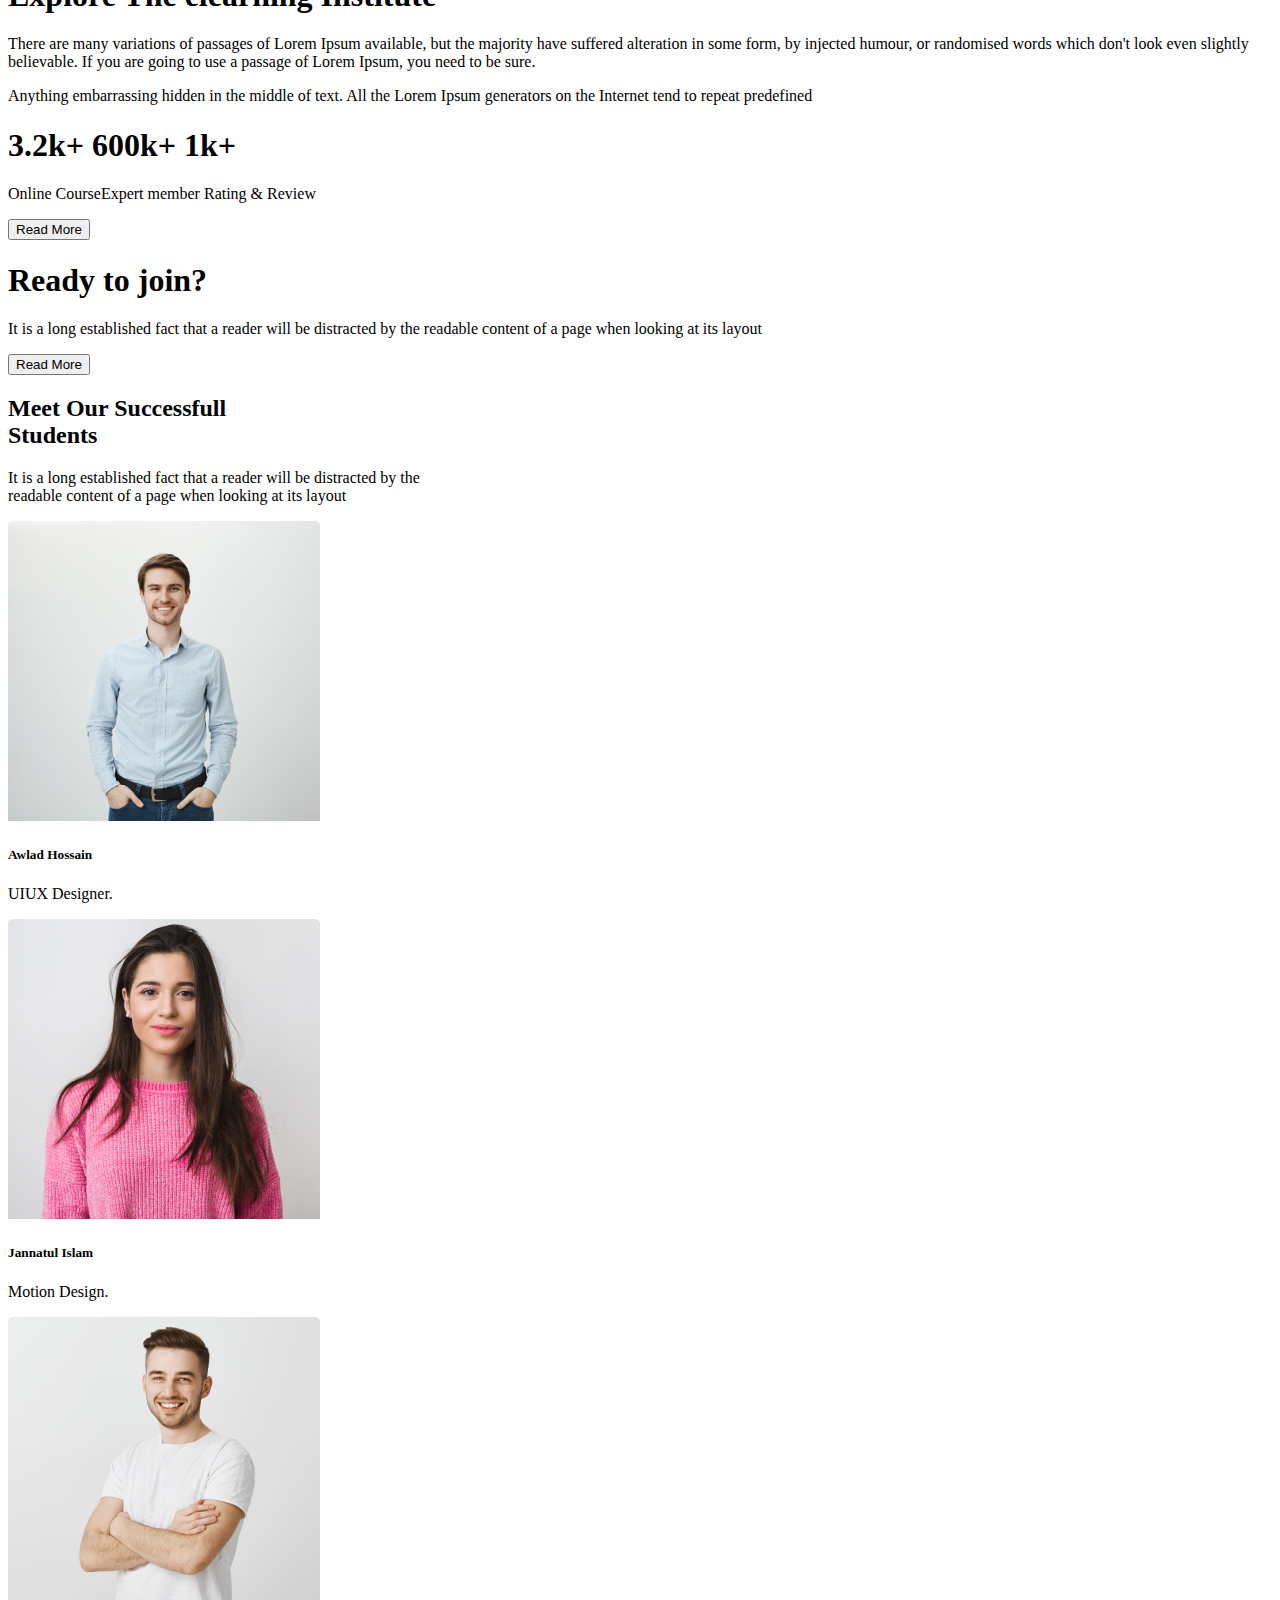
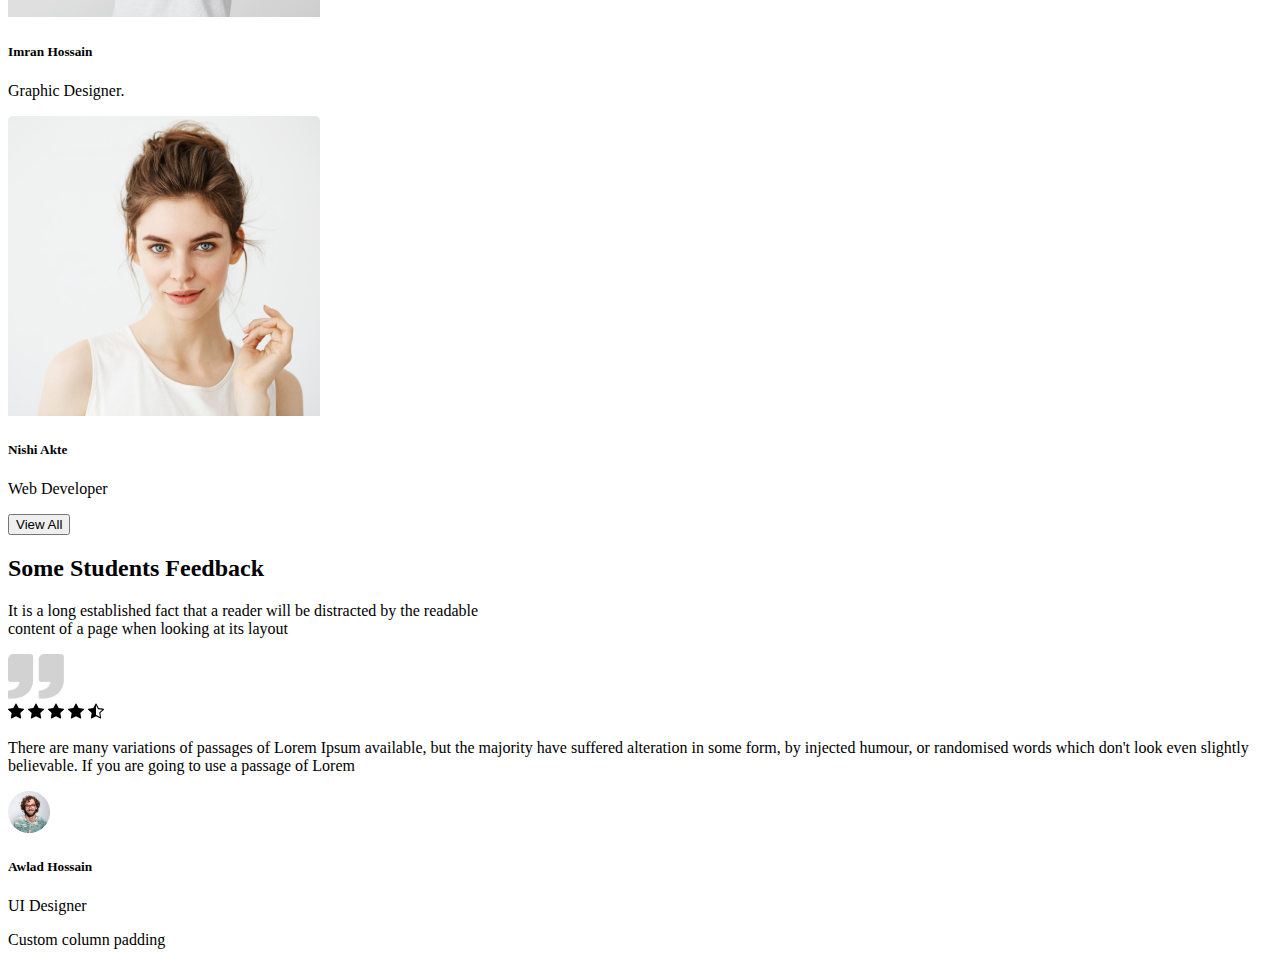
==== commit 1946a02e: "Half part" ====
--- a/index.html
+++ b/index.html
@@ -5,6 +5,7 @@
     <meta charset="utf-8">
     <meta name="viewport" content="width=device-width, initial-scale=1">
     <title>Bootstrap demo</title>
+    <link rel="stylesheet" href="style.css">
     <link href="https://cdn.jsdelivr.net/npm/bootstrap@5.2.0/dist/css/bootstrap.min.css" rel="stylesheet"
         integrity="sha384-gH2yIJqKdNHPEq0n4Mqa/HGKIhSkIHeL5AyhkYV8i59U5AR6csBvApHHNl/vI1Bx" crossorigin="anonymous">
 </head>
@@ -51,38 +52,37 @@
         </div>
         </div>
     </nav>
-    <!-- <div class="btn border border-primary fs-5 text-primary">Register</div> -->
 
     </nav>
     <!-- Carousel Section -->
     <div id="carouselExampleControlsNoTouching" class="carousel slide" data-bs-touch="false">
         <div class="carousel-inner">
-            <div class="carousel-item active">
+            <div class="carousel-item active stop-writing">
                 <img src="images/A-1.jpeg" class="d-block w-100" alt="...">
-                <div class="carousel-caption d-none d-md-block">
-                    <h1 class="pt-5 fs-1 fw-bold mt-5">Get Started Digital <br>
+                <div class="carousel-caption d-md-block">
+                    <h1 class="fs-md-1 fw-bold text-center">Get Started Digital <br>
                         Learning</h1>
-                    <p class="mb-5">Some representative placeholder content for the third slide.</p>
+                    <p class="">Some representative placeholder content for the third slide.</p>
+                    <button class="btn btn-outline-success px-4 fs-4 text-bold bg-primary text-light bg-opacity-75"
+                        type="submit">Register</button>
+                </div>>
+            </div>
+            <div class="carousel-item">
+                <img src="images/A-2.jpeg" class="d-block w-100" alt="...">
+                <div class="carousel-caption d-md-block">
+                    <h1 class="fw-bold">Get Started Digital <br>
+                        Learning</h1>
+                    <p class="">Some representative placeholder content for the third slide.</p>
                     <button class="btn btn-outline-success px-4 py-1 fs-4 text-bold bg-primary text-light bg-opacity-75"
                         type="submit">Register</button>
-                </div>>
-            </div>
-            <div class="carousel-item">
-                <img src="images/A-2.jpeg" class="d-block w-100" alt="...">
-                <div class="carousel-caption d-none d-md-block">
-                    <h1 class="pt-5 fs-1 fw-bold mt-5">Get Started Digital <br>
-                        Learning</h1>
-                    <p class="mb-5">Some representative placeholder content for the third slide.</p>
-                    <button class="btn btn-outline-success px-4 py-1 fs-4 text-bold bg-primary text-light bg-opacity-75"
-                        type="submit">Register</button>
                 </div>
             </div>
             <div class="carousel-item">
                 <img src="images/A-1.jpeg" class="d-block w-100" alt="...">
-                <div class="carousel-caption d-none d-md-block">
-                    <h1 class="pt-5 fs-1 fw-bold mt-5">Get Started Digital <br>
+                <div class="carousel-caption d-md-block">
+                    <h1 class="fw-bold">Get Started Digital <br>
                         Learning</h1>
-                    <p class="mb-5">Some representative placeholder content for the third slide.</p>
+                    <p class="">Some representative placeholder content for the third slide.</p>
                     <button class="btn btn-outline-success px-4 py-1 fs-4 text-bold bg-primary text-light bg-opacity-75"
                         type="submit">Register</button>
                 </div>
@@ -115,138 +115,138 @@
         <section>
             <div class="container text-center">
                 <div class="row row-cols-1 row-cols-md-2 g-2 g-lg-3">
-                    <div class="col ">
-                        <div class="p-3 border bg-light rounded-2 ">
-                            <div>
-                                <img src="images/course/course-1.png" alt="">
-                            </div>
-                            <div class="ps-3">
-                                <h5>Fundamental Of UI/UX Design</h5>
-                                <p>Some quick example text to build on the card title and make up the bulk of the
-                                    card</p>
-                                <h3>Price : 20$</h3>
-                            </div>
-                        </div>
-                    </div>
-                    <div class="col">
-                        <div class="p-3 border bg-light d-flex rounded-2">
-                            <div>
-                                <img src="images/course/course-1.png" alt="">
-                            </div>
-                            <div class="ps-3">
-                                <h5>Fundamental Of UI/UX Design</h5>
-                                <p>Some quick example text to build on the card title and make up the bulk of the
-                                    card</p>
-                                <h3>Price : 20$</h3>
-                            </div>
-                        </div>
-                    </div>
-                    <div class="col">
-                        <div class="p-3 border bg-light d-flex rounded-2">
-                            <div>
-                                <img src="images/course/course-1.png" alt="">
-                            </div>
-                            <div class="ps-3">
-                                <h5>Fundamental Of UI/UX Design</h5>
-                                <p>Some quick example text to build on the card title and make up the bulk of the
-                                    card</p>
-                                <h3>Price : 20$</h3>
-                            </div>
-                        </div>
-                    </div>
-                    <div class="col">
-                        <div class="p-3 border bg-light d-flex rounded-2">
-                            <div>
-                                <img src="images/course/course-1.png" alt="">
-                            </div>
-                            <div class="ps-3">
-                                <h5>Fundamental Of UI/UX Design</h5>
-                                <p>Some quick example text to build on the card title and make up the bulk of the
-                                    card</p>
-                                <h3>Price : 20$</h3>
-                            </div>
-                        </div>
-                    </div>
-                    <div class="col">
-                        <div class="p-3 border bg-light d-flex rounded-2">
-                            <div>
-                                <img src="images/course/course-1.png" alt="">
-                            </div>
-                            <div class="ps-3">
-                                <h5>Fundamental Of UI/UX Design</h5>
-                                <p>Some quick example text to build on the card title and make up the bulk of the
-                                    card</p>
-                                <h3>Price : 20$</h3>
-                            </div>
-                        </div>
-                    </div>
-                    <div class="col">
-                        <div class="p-3 border bg-light d-flex rounded-2">
-                            <div>
-                                <img src="images/course/course-1.png" alt="">
-                            </div>
-                            <div class="ps-3">
-                                <h5>Fundamental Of UI/UX Design</h5>
-                                <p>Some quick example text to build on the card title and make up the bulk of the
-                                    card</p>
-                                <h3>Price : 20$</h3>
-                            </div>
-                        </div>
-                    </div>
-                    <div class="col">
-                        <div class="p-3 border bg-light d-flex rounded-2">
-                            <div>
-                                <img src="images/course/course-1.png" alt="">
-                            </div>
-                            <div class="ps-3">
-                                <h5>Fundamental Of UI/UX Design</h5>
-                                <p>Some quick example text to build on the card title and make up the bulk of the
-                                    card</p>
-                                <h3>Price : 20$</h3>
-                            </div>
-                        </div>
-                    </div>
-                    <div class="col">
-                        <div class="p-3 border bg-light d-flex rounded-2">
-                            <div>
-                                <img src="images/course/course-1.png" alt="">
-                            </div>
-                            <div class="ps-3">
-                                <h5>Fundamental Of UI/UX Design</h5>
-                                <p>Some quick example text to build on the card title and make up the bulk of the
-                                    card</p>
-                                <h3>Price : 20$</h3>
-                            </div>
-                        </div>
-                    </div>
-                    <div class="col">
-                        <div class="p-3 border bg-light d-flex rounded-2">
-                            <div>
-                                <img src="images/course/course-1.png" alt="">
-                            </div>
-                            <div class="ps-3">
-                                <h5>Fundamental Of UI/UX Design</h5>
-                                <p>Some quick example text to build on the card title and make up the bulk of the
-                                    card</p>
-                                <h3>Price : 20$</h3>
-                            </div>
-                        </div>
-                    </div>
-                    <div class="col">
-                        <div class="p-3 border bg-light d-flex rounded-2">
-                            <div>
-                                <img src="images/course/course-1.png" alt="">
-                            </div>
-                            <div class="ps-3">
-                                <h5>Fundamental Of UI/UX Design</h5>
-                                <p>Some quick example text to build on the card title and make up the bulk of the
-                                    card</p>
-                                <h3>Price : 20$</h3>
-                            </div>
-                        </div>
-                    </div>
-                    <div class="col">
-                        <div class="p-3 border bg-light d-flex rounded-2">
+                    <div class="col">
+                        <div class="p-3 border bg-light d-md-flex rounded-2 ">
+                            <div>
+                                <img src="images/course/course-1.png" alt="">
+                            </div>
+                            <div class="ps-3">
+                                <h5>Fundamental Of UI/UX Design</h5>
+                                <p>Some quick example text to build on the card title and make up the bulk of the
+                                    card</p>
+                                <h3>Price : 20$</h3>
+                            </div>
+                        </div>
+                    </div>
+                    <div class="col">
+                        <div class="p-3 border bg-light d-md-flex rounded-2">
+                            <div>
+                                <img src="images/course/course-1.png" alt="">
+                            </div>
+                            <div class="ps-3">
+                                <h5>Fundamental Of UI/UX Design</h5>
+                                <p>Some quick example text to build on the card title and make up the bulk of the
+                                    card</p>
+                                <h3>Price : 20$</h3>
+                            </div>
+                        </div>
+                    </div>
+                    <div class="col">
+                        <div class="p-3 border bg-light d-md-flex rounded-2">
+                            <div>
+                                <img src="images/course/course-1.png" alt="">
+                            </div>
+                            <div class="ps-3">
+                                <h5>Fundamental Of UI/UX Design</h5>
+                                <p>Some quick example text to build on the card title and make up the bulk of the
+                                    card</p>
+                                <h3>Price : 20$</h3>
+                            </div>
+                        </div>
+                    </div>
+                    <div class="col">
+                        <div class="p-3 border bg-light d-md-flex rounded-2">
+                            <div>
+                                <img src="images/course/course-1.png" alt="">
+                            </div>
+                            <div class="ps-3">
+                                <h5>Fundamental Of UI/UX Design</h5>
+                                <p>Some quick example text to build on the card title and make up the bulk of the
+                                    card</p>
+                                <h3>Price : 20$</h3>
+                            </div>
+                        </div>
+                    </div>
+                    <div class="col">
+                        <div class="p-3 border bg-light d-md-flex rounded-2">
+                            <div>
+                                <img src="images/course/course-1.png" alt="">
+                            </div>
+                            <div class="ps-3">
+                                <h5>Fundamental Of UI/UX Design</h5>
+                                <p>Some quick example text to build on the card title and make up the bulk of the
+                                    card</p>
+                                <h3>Price : 20$</h3>
+                            </div>
+                        </div>
+                    </div>
+                    <div class="col">
+                        <div class="p-3 border bg-light d-md-flex rounded-2">
+                            <div>
+                                <img src="images/course/course-1.png" alt="">
+                            </div>
+                            <div class="ps-3">
+                                <h5>Fundamental Of UI/UX Design</h5>
+                                <p>Some quick example text to build on the card title and make up the bulk of the
+                                    card</p>
+                                <h3>Price : 20$</h3>
+                            </div>
+                        </div>
+                    </div>
+                    <div class="col">
+                        <div class="p-3 border bg-light d-md-flex rounded-2">
+                            <div>
+                                <img src="images/course/course-1.png" alt="">
+                            </div>
+                            <div class="ps-3">
+                                <h5>Fundamental Of UI/UX Design</h5>
+                                <p>Some quick example text to build on the card title and make up the bulk of the
+                                    card</p>
+                                <h3>Price : 20$</h3>
+                            </div>
+                        </div>
+                    </div>
+                    <div class="col">
+                        <div class="p-3 border bg-light d-md-flex rounded-2">
+                            <div>
+                                <img src="images/course/course-1.png" alt="">
+                            </div>
+                            <div class="ps-3">
+                                <h5>Fundamental Of UI/UX Design</h5>
+                                <p>Some quick example text to build on the card title and make up the bulk of the
+                                    card</p>
+                                <h3>Price : 20$</h3>
+                            </div>
+                        </div>
+                    </div>
+                    <div class="col">
+                        <div class="p-3 border bg-light d-md-flex rounded-2">
+                            <div>
+                                <img src="images/course/course-1.png" alt="">
+                            </div>
+                            <div class="ps-3">
+                                <h5>Fundamental Of UI/UX Design</h5>
+                                <p>Some quick example text to build on the card title and make up the bulk of the
+                                    card</p>
+                                <h3>Price : 20$</h3>
+                            </div>
+                        </div>
+                    </div>
+                    <div class="col">
+                        <div class="p-3 border bg-light d-md-flex rounded-2">
+                            <div>
+                                <img src="images/course/course-1.png" alt="">
+                            </div>
+                            <div class="ps-3">
+                                <h5>Fundamental Of UI/UX Design</h5>
+                                <p>Some quick example text to build on the card title and make up the bulk of the
+                                    card</p>
+                                <h3>Price : 20$</h3>
+                            </div>
+                        </div>
+                    </div>
+                    <div class="col">
+                        <div class="p-3 border bg-light d-md-flex rounded-2">
                             <div>
                                 <img src="images/course/course-1.png " alt="">
                             </div>
@@ -259,7 +259,7 @@
                         </div>
                     </div>
                     <div class="col">
-                        <div class="p-3 border bg-light d-flex rounded-2">
+                        <div class="p-3 border bg-light d-md-flex rounded-2">
                             <div>
                                 <img src="images/course/course-1.png" alt="">
                             </div>
@@ -308,7 +308,7 @@
         </section>
         <div class="text-center bg-primary bg-opacity-75 rounded py-5 mt-5 mb-5">
             <div class="row">
-                <div class="col-6">
+                <div class="col-12 col-md-6 ps-5">
                     <div class="p-3 text-start text-light">
                         <h1>Ready to join?</h1>
                         <p>It is a long established fact that a reader will be distracted by the
@@ -320,6 +320,106 @@
                             class="btn btn-outline-success bg-light text-primary px-4 py-2 py-1 fs-5 text-bold"
                             type="submit">Read More</button></div>
                 </div>
+            </div>
+        </div>
+        <section>
+            <div>
+                <h2 class="fw-bold">Meet Our Successfull <br>
+                    Students</h2>
+                <p>It is a long established fact that a reader will be distracted by the <br>
+                    readable content of a page when looking at its layout</p>
+            </div>
+            <div>
+                <div class="row row-cols-1 row-cols-md-4 text-center text-md-start g-4 my-3">
+                    <div class="col">
+                        <div class="card">
+                            <img src="images/student/student-1.png" class="card-img-top" alt="...">
+                            <div class="card-body">
+                                <h5 class="card-title">Awlad Hossain</h5>
+                                <p class="card-text">UIUX Designer.</p>
+                            </div>
+                        </div>
+                    </div>
+                    <div class="col">
+                        <div class="card">
+                            <img src="images/student/student-2.png" class="card-img-top" alt="...">
+                            <div class="card-body">
+                                <h5 class="card-title">Jannatul Islam</h5>
+                                <p class="card-text">Motion Design.</p>
+                            </div>
+                        </div>
+                    </div>
+                    <div class="col">
+                        <div class="card">
+                            <img src="images/student/student-3.png" class="card-img-top" alt="...">
+                            <div class="card-body">
+                                <h5 class="card-title">Imran Hossain</h5>
+                                <p class="card-text">Graphic Designer.</p>
+                            </div>
+                        </div>
+                    </div>
+
+                    <div class="col">
+                        <div class="card">
+                            <img src="images/student/student-4.png" class="card-img-top" alt="...">
+                            <div class="card-body">
+                                <h5 class="card-title">Nishi Akte</h5>
+                                <p class="card-text">Web Developer</p>
+                            </div>
+                        </div>
+                    </div>
+                </div>
+            </div>
+            <button class="btn btn-outline-success bg-primary text-light py-2 fs-5 text-bold mb-5" type="submit">View
+                All
+            </button>
+        </section>
+        <section class="">
+            <div class="text-center">
+                <h2>Some Students Feedback</h2>
+                <p>It is a long established fact that a reader will be distracted by the readable <br>
+                    content of a page when looking at its layout</p>
+                <div>
+                    <div class="">
+                        <div class="row g-2">
+                            <div class="col-6 border mb-5">
+                                <div class="d-flex justify-content-between align-items-center">
+                                    <div class="p-3"> <img src="images/comma.png" alt="">
+                                    </div>
+                                    <div>
+                                        <img src="images/star-fill.svg" alt="">
+                                        <img src="images/star-fill.svg" alt="">
+                                        <img src="images/star-fill.svg" alt="">
+                                        <img src="images/star-fill.svg" alt="">
+                                        <img src="images/star-half.svg" alt="">
+                                    </div>
+                                </div>
+                                <p class="text-start">There are many
+                                    variations of passages of Lorem Ipsum available, but
+                                    the majority have suffered alteration in some form, by injected
+                                    humour, or randomised words which don't look even slightly
+                                    believable. If you are going to use a passage of Lorem</p>
+                                <div class="d-flex ">
+                                    <div>
+                                        <img src="images/student/student-5.png" alt="">
+
+                                    </div>
+                                    <div class="ms-3">
+                                        <h5>Awlad Hossain</h5>
+                                        <p>UI Designer</p>
+                                    </div>
+                                </div>
+
+                            </div>
+                            <div class="col-6">
+                                <div class="p-3 border bg-light">Custom column padding</div>
+                            </div>
+                        </div>
+                    </div>
+                </div>
+
+            </div>
+        </section>
     </main>
     <script src="https://cdn.jsdelivr.net/npm/bootstrap@5.2.0/dist/js/bootstrap.bundle.min.js"
         integrity="sha384-A3rJD856KowSb7dwlZdYEkO39Gagi7vIsF0jrRAoQmDKKtQBHUuLZ9AsSv4jD4Xa"
--- a/style.css
+++ b/style.css
@@ -0,0 +1,8 @@
+/* .stop-writing { */
+background-image: url('./images/cover/cover-1.jpg');
+height: 100vh;
+background-repeat: no-repeat;
+margin-inline: auto;
+background-color: rgba(0, 0, 0, 0.5);
+
+}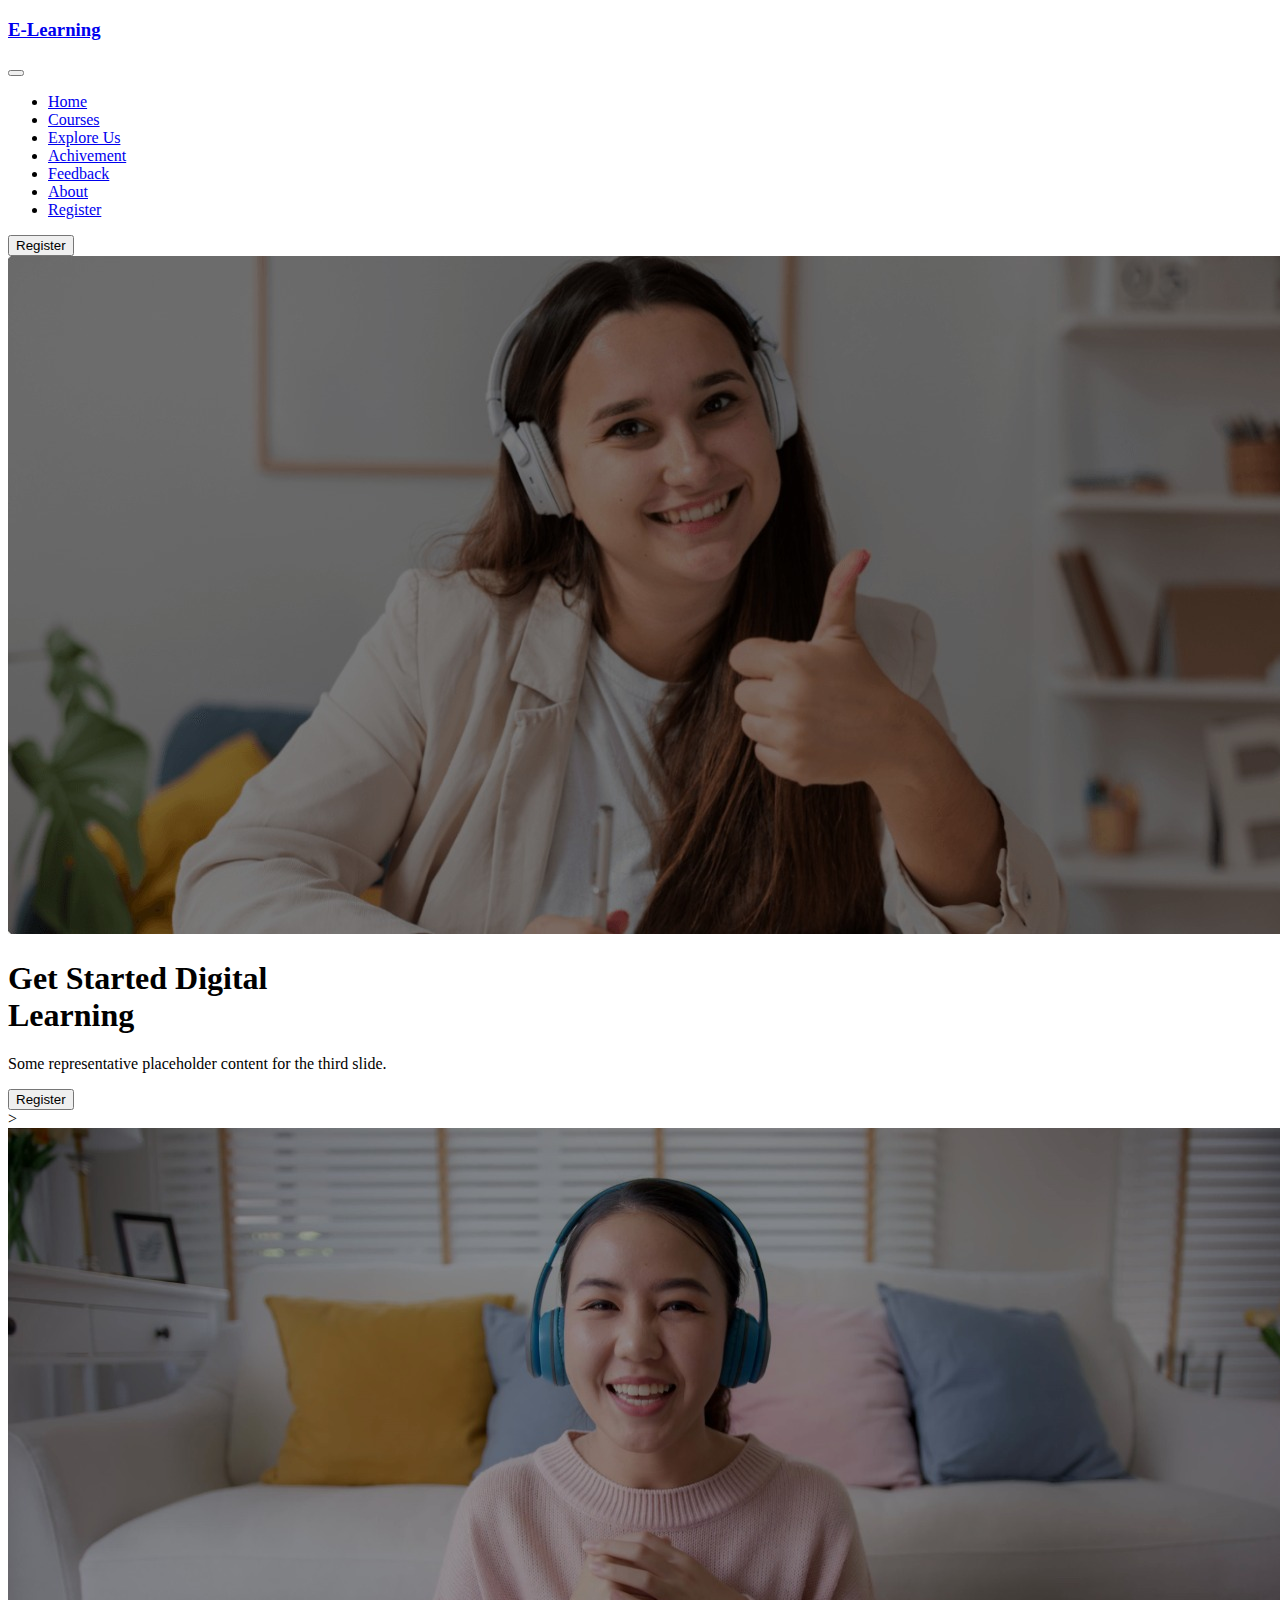
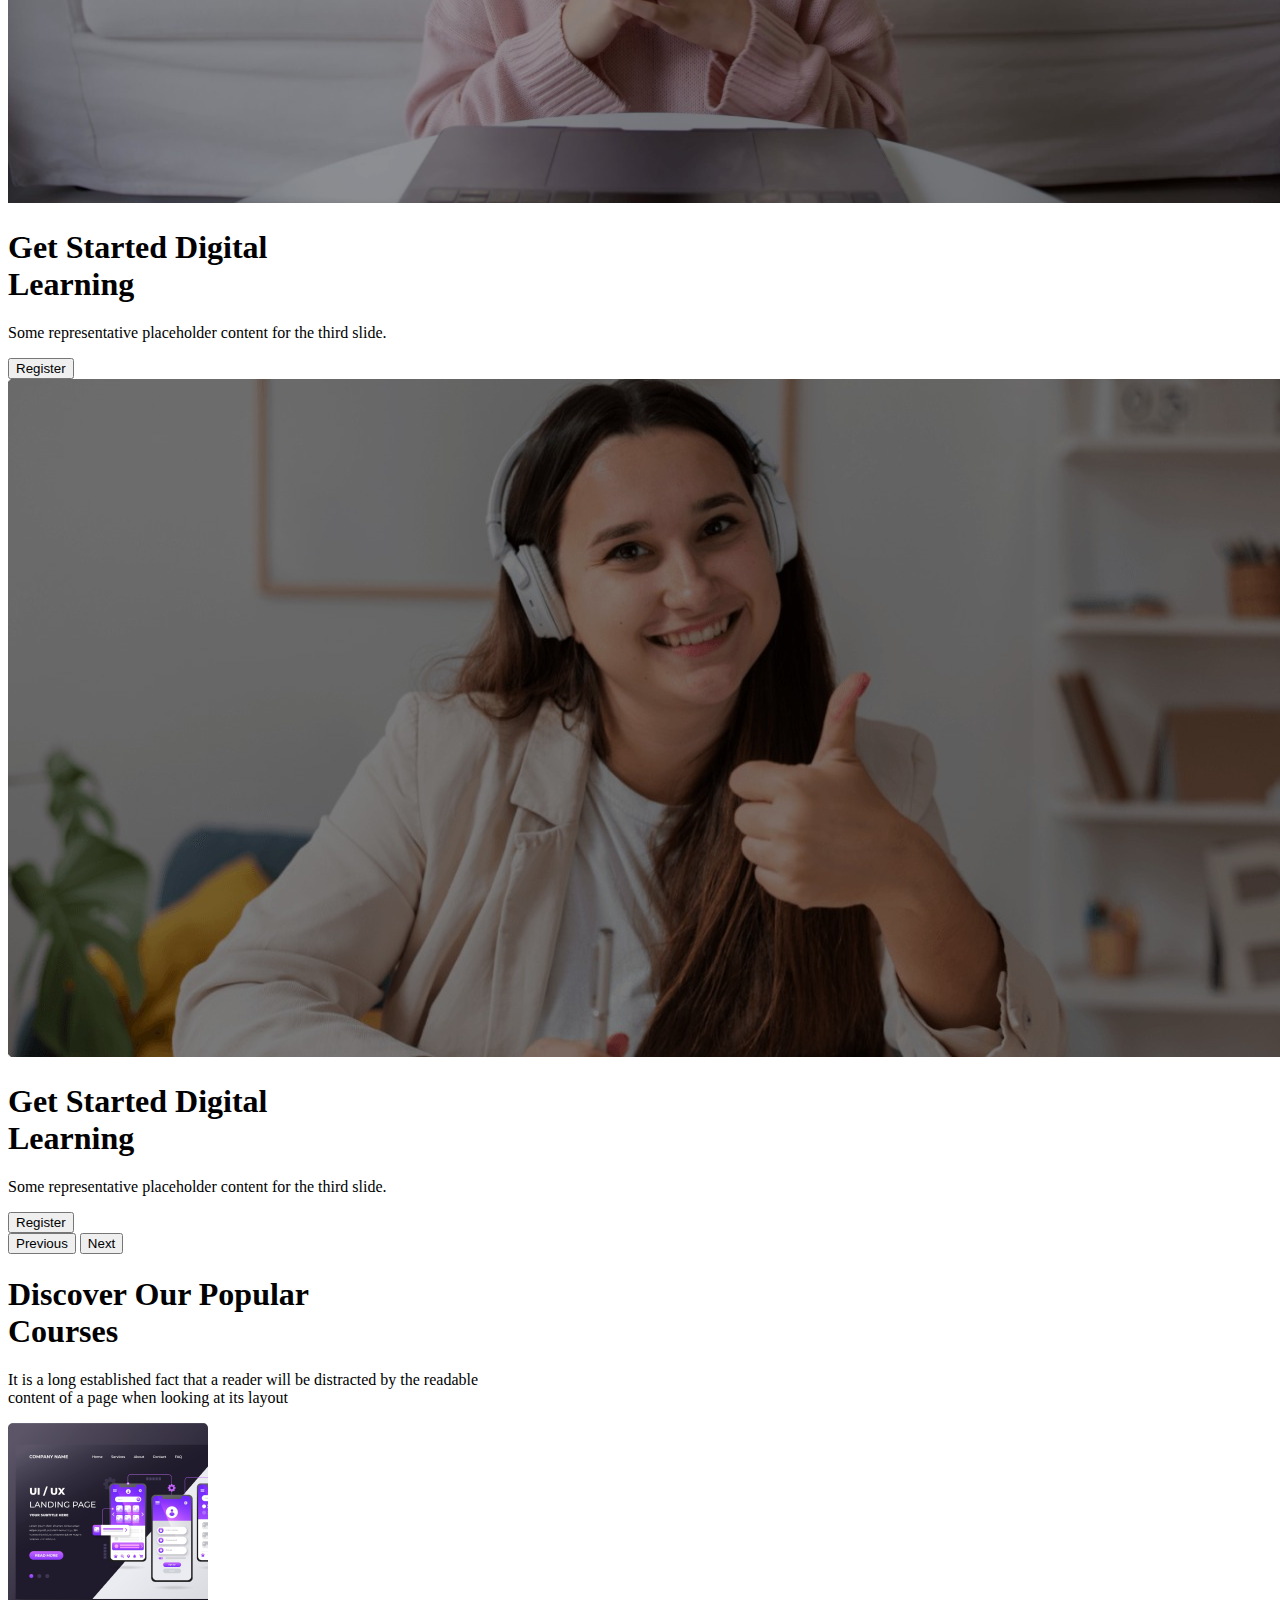
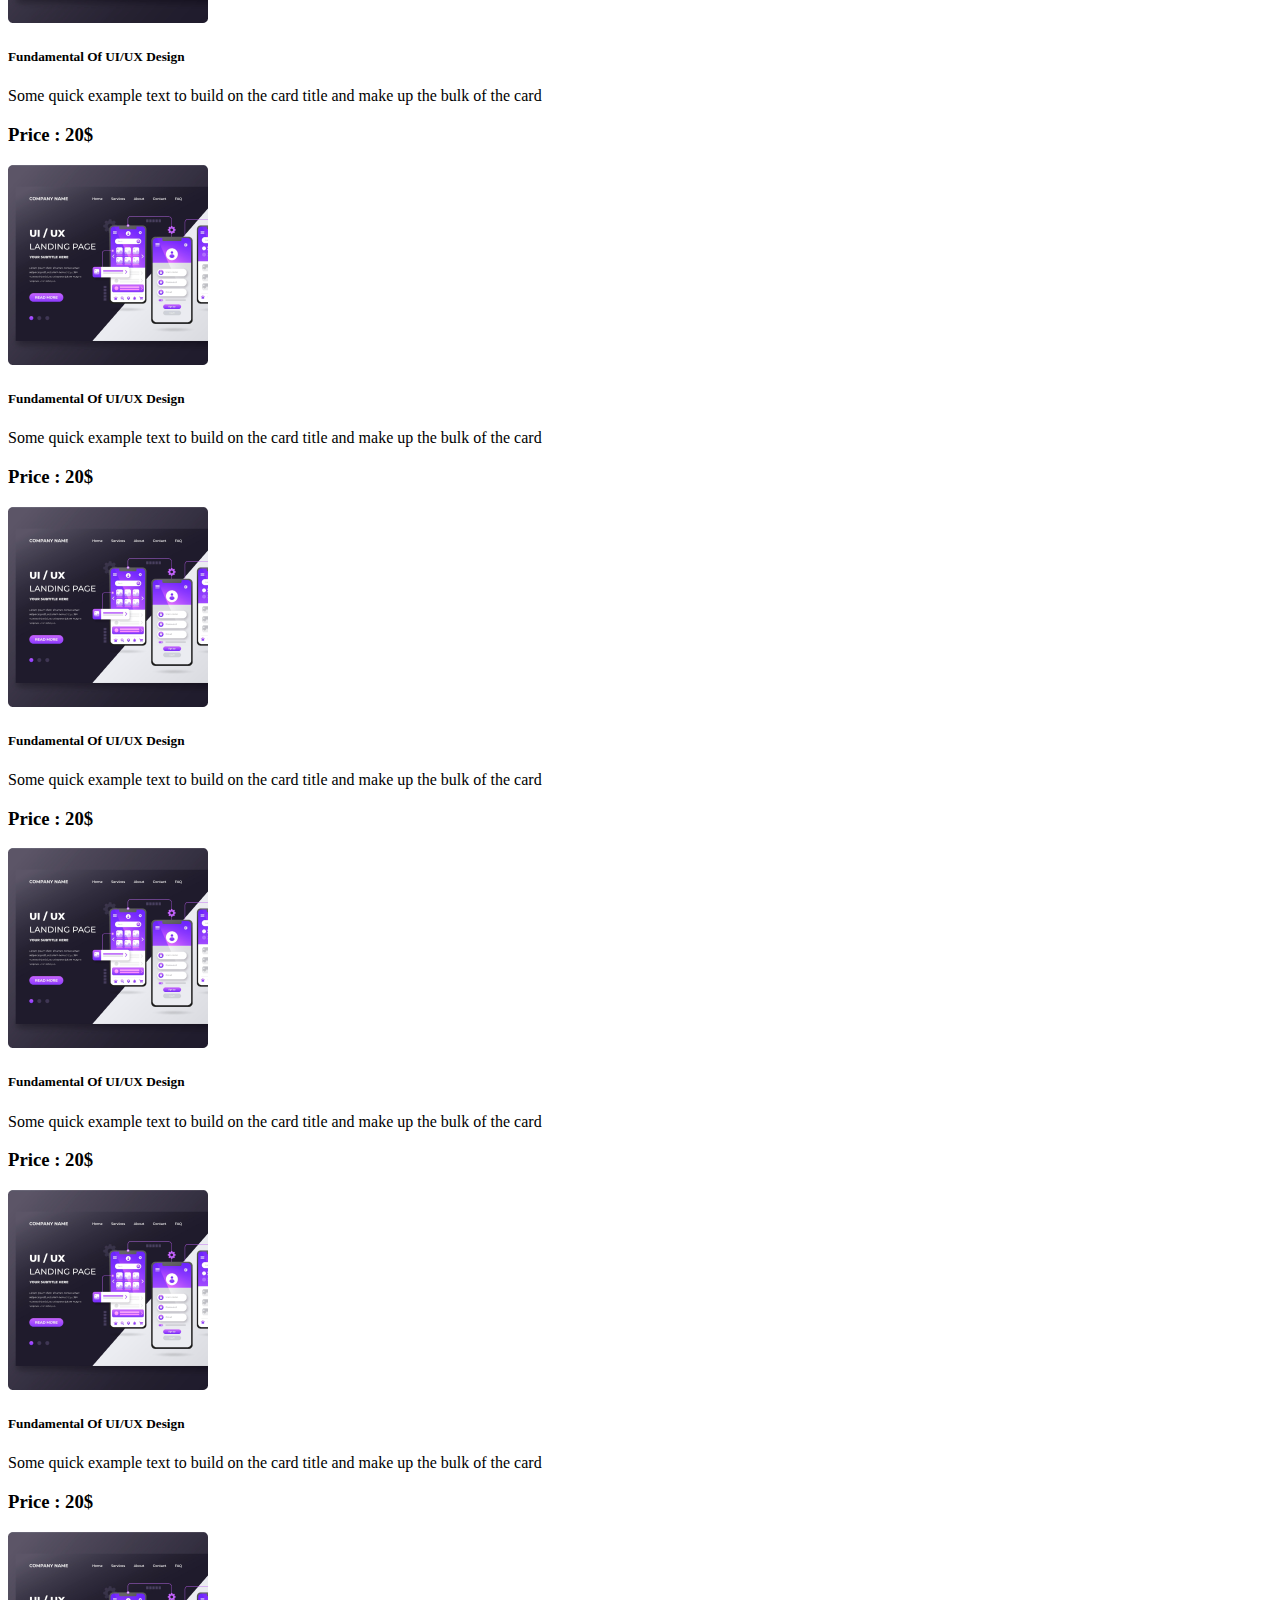
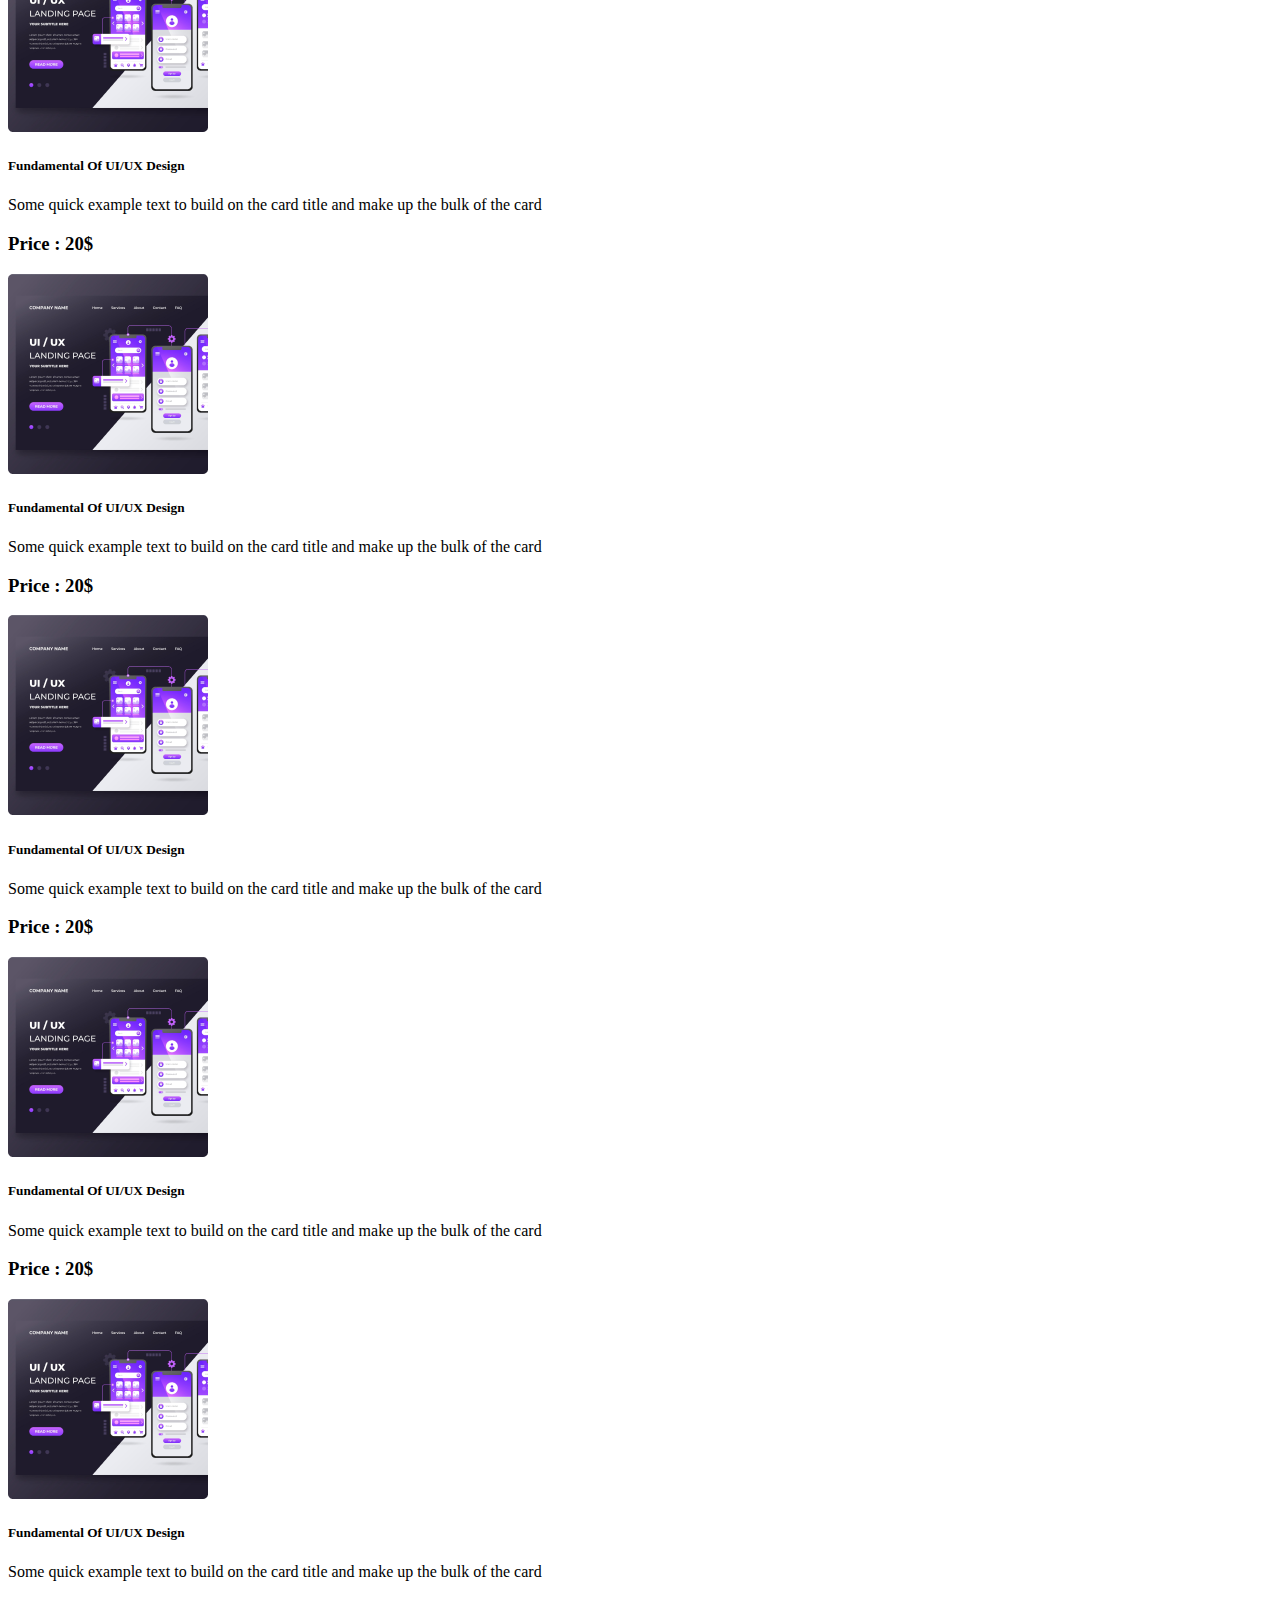
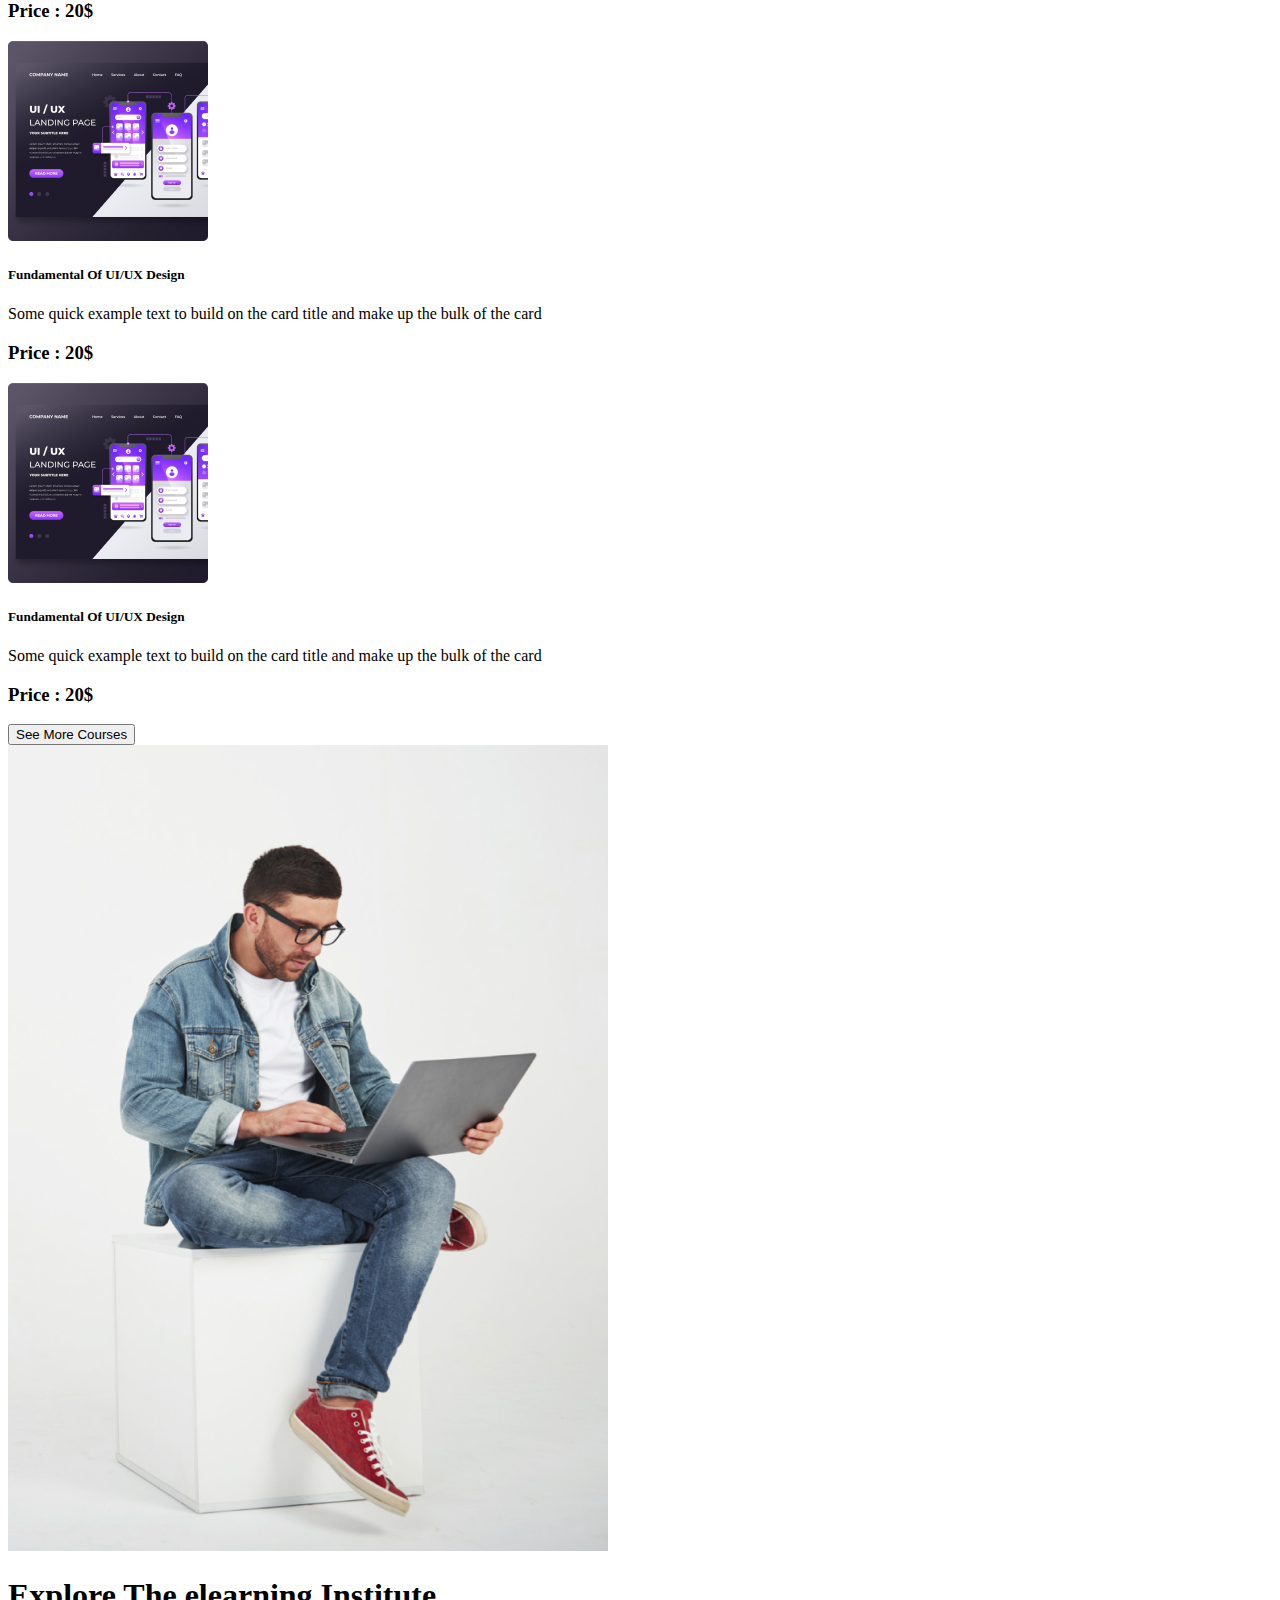
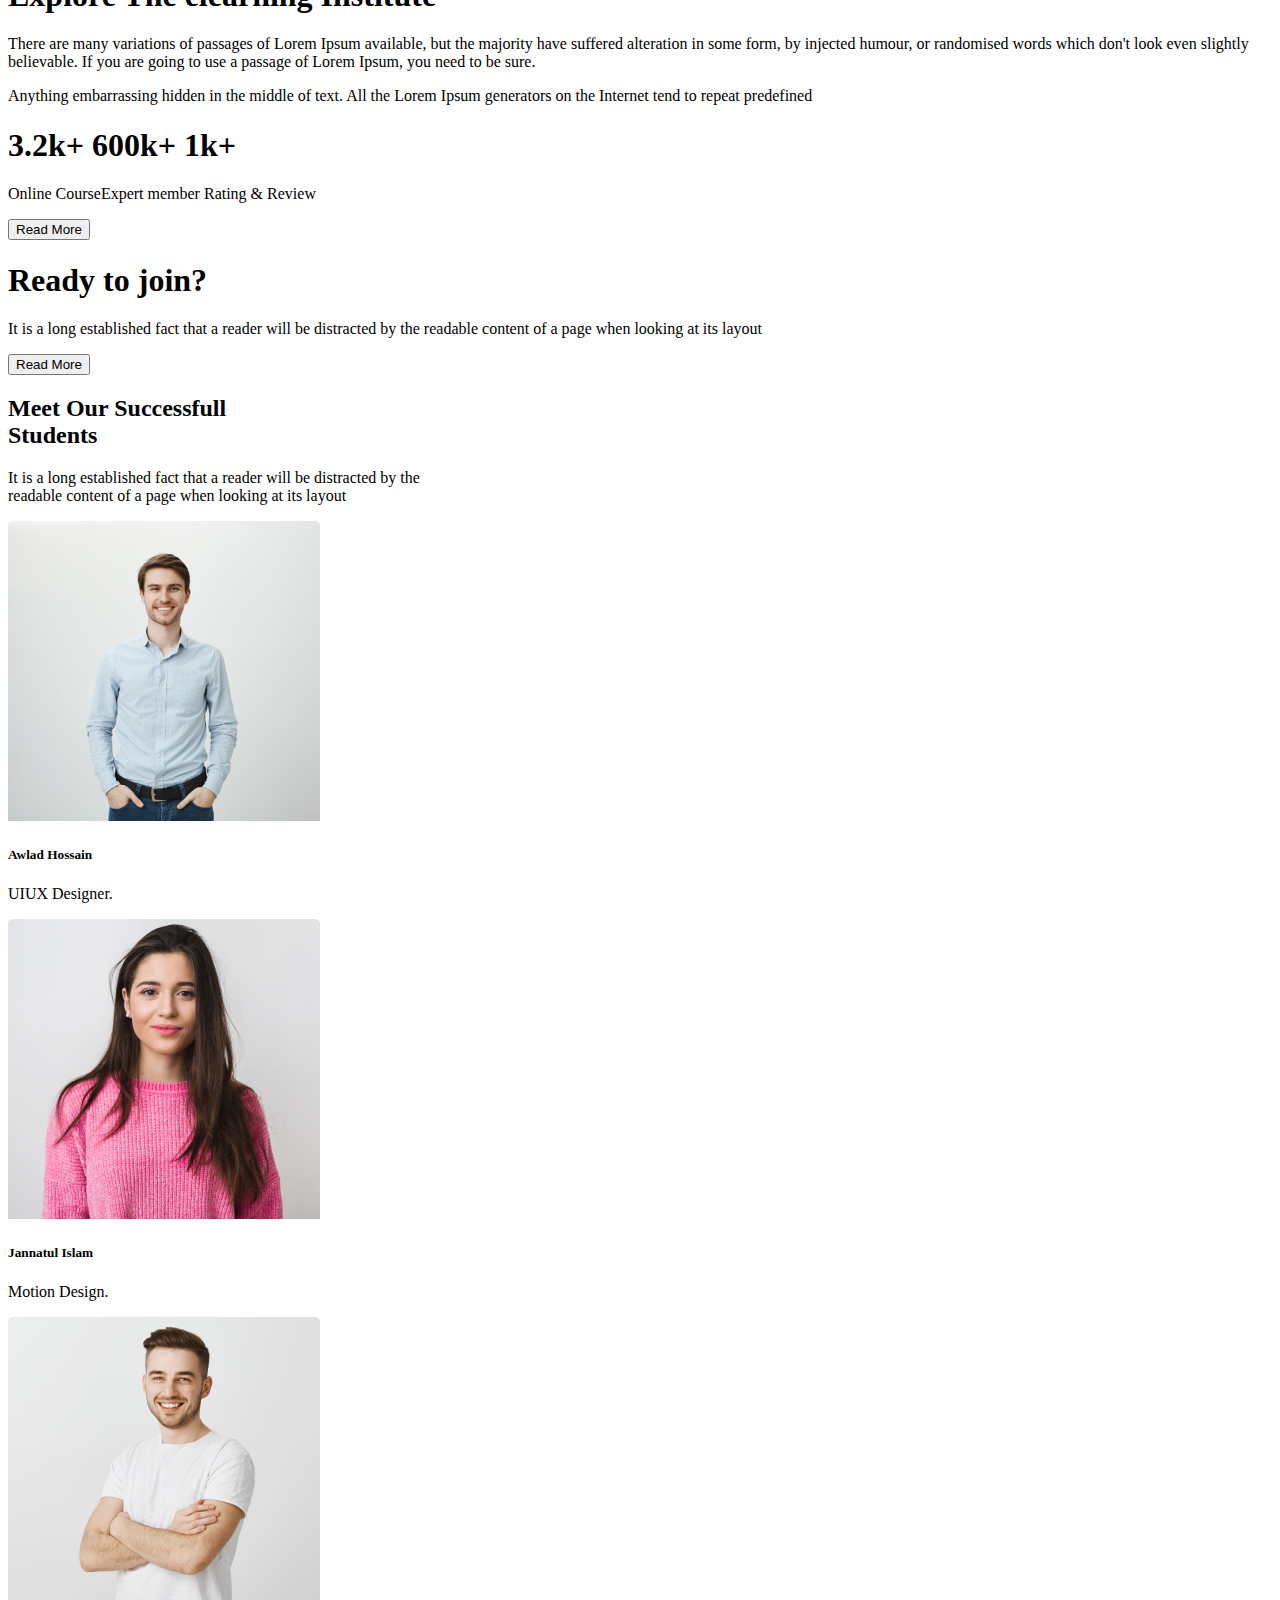
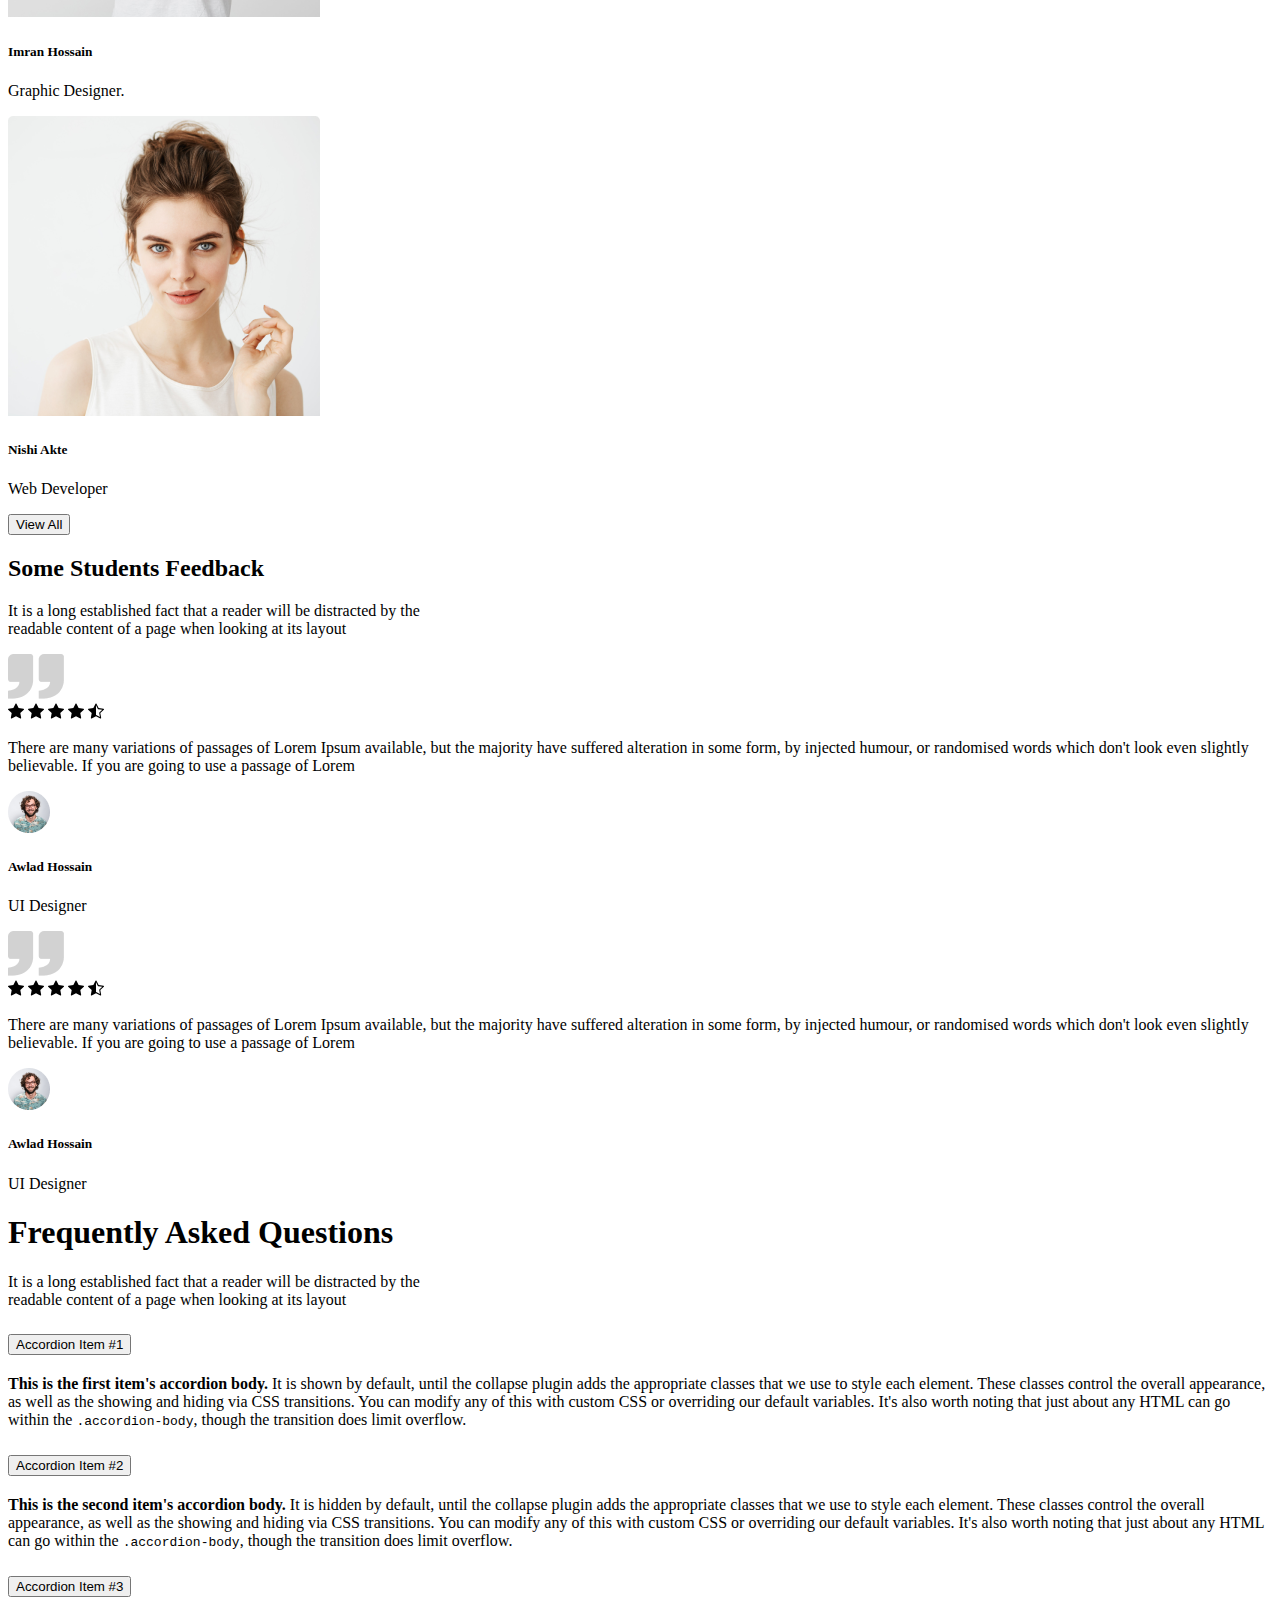
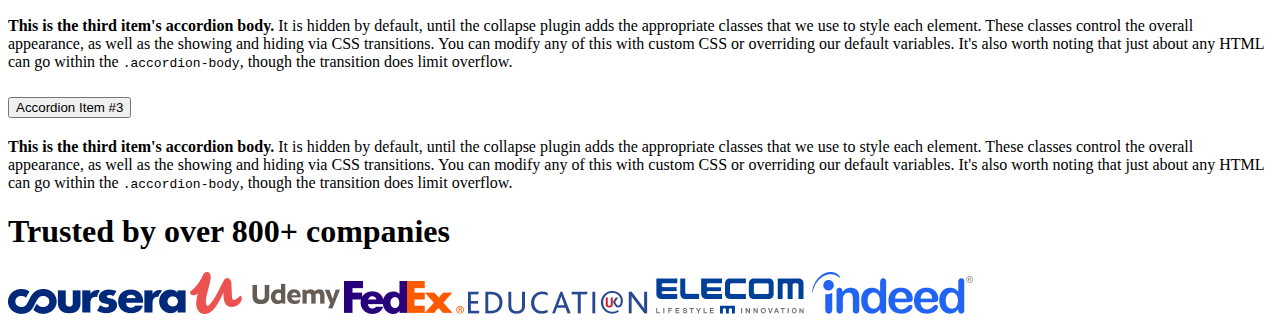
==== commit 87616f83: "Full body" ====
--- a/index.html
+++ b/index.html
@@ -374,50 +374,183 @@
                 All
             </button>
         </section>
-        <section class="">
+        <section>
             <div class="text-center">
                 <h2>Some Students Feedback</h2>
-                <p>It is a long established fact that a reader will be distracted by the readable <br>
+                <p>It is a long established fact that a reader will be distracted by the <br> readable
                     content of a page when looking at its layout</p>
-                <div>
-                    <div class="">
-                        <div class="row g-2">
-                            <div class="col-6 border mb-5">
-                                <div class="d-flex justify-content-between align-items-center">
-                                    <div class="p-3"> <img src="images/comma.png" alt="">
-                                    </div>
-                                    <div>
-                                        <img src="images/star-fill.svg" alt="">
-                                        <img src="images/star-fill.svg" alt="">
-                                        <img src="images/star-fill.svg" alt="">
-                                        <img src="images/star-fill.svg" alt="">
-                                        <img src="images/star-half.svg" alt="">
-                                    </div>
-                                </div>
-                                <p class="text-start">There are many
-                                    variations of passages of Lorem Ipsum available, but
-                                    the majority have suffered alteration in some form, by injected
-                                    humour, or randomised words which don't look even slightly
-                                    believable. If you are going to use a passage of Lorem</p>
-                                <div class="d-flex ">
-                                    <div>
-                                        <img src="images/student/student-5.png" alt="">
-
-                                    </div>
-                                    <div class="ms-3">
-                                        <h5>Awlad Hossain</h5>
-                                        <p>UI Designer</p>
-                                    </div>
-                                </div>
-
-                            </div>
-                            <div class="col-6">
-                                <div class="p-3 border bg-light">Custom column padding</div>
-                            </div>
-                        </div>
-                    </div>
-                </div>
-
+            </div>
+            <div class="">
+                <div class="row g-4">
+                    <div class="col-12 col-md-6 mb-5 border">
+                        <div class="d-flex justify-content-between align-items-center">
+                            <div class="p-3"> <img src="images/comma.png" alt="">
+                            </div>
+                            <div>
+                                <img src="images/star-fill.svg" alt="">
+                                <img src="images/star-fill.svg" alt="">
+                                <img src="images/star-fill.svg" alt="">
+                                <img src="images/star-fill.svg" alt="">
+                                <img src="images/star-half.svg" alt="">
+                            </div>
+                        </div>
+                        <p class="text-start">There are many
+                            variations of passages of Lorem Ipsum available, but
+                            the majority have suffered alteration in some form, by injected
+                            humour, or randomised words which don't look even slightly
+                            believable. If you are going to use a passage of Lorem</p>
+                        <div class="d-flex ">
+                            <div>
+                                <img src="images/student/student-5.png" alt="">
+
+                            </div>
+                            <div class="ms-3">
+                                <h5>Awlad Hossain</h5>
+                                <p>UI Designer</p>
+                            </div>
+                        </div>
+
+                    </div>
+                    <div class="col-12 col-md-6 mb-5">
+                        <div class="p-3 border bg-light">
+                            <div class="d-flex justify-content-between align-items-center">
+                                <div class="p-3"> <img src="images/comma.png" alt="">
+                                </div>
+                                <div>
+                                    <img src="images/star-fill.svg" alt="">
+                                    <img src="images/star-fill.svg" alt="">
+                                    <img src="images/star-fill.svg" alt="">
+                                    <img src="images/star-fill.svg" alt="">
+                                    <img src="images/star-half.svg" alt="">
+                                </div>
+                            </div>
+                            <p class="md-text-start">There are many
+                                variations of passages of Lorem Ipsum available, but
+                                the majority have suffered alteration in some form, by injected
+                                humour, or randomised words which don't look even slightly
+                                believable. If you are going to use a passage of Lorem</p>
+                            <div class="d-flex ">
+                                <div>
+                                    <img src="images/student/student-5.png" alt="">
+
+                                </div>
+                                <div class="ms-3">
+                                    <h5>Awlad Hossain</h5>
+                                    <p>UI Designer</p>
+                                </div>
+                            </div>
+                        </div>
+                    </div>
+                </div>
+            </div>
+        </section>
+        <section>
+            <div class="text-center mt-5">
+                <h1>Frequently Asked Questions</h1>
+                <p>It is a long established fact that a reader will be distracted by the <br> readable
+                    content of a page when looking at its layout</p>
+                <div class="mb-5">
+                    <div class="accordion mx-5" id="accordionPanelsStayOpenExample">
+                        <div class="accordion-item mx-5">
+                            <h2 class="accordion-header" id="panelsStayOpen-headingOne">
+                                <button class="accordion-button" type="button" data-bs-toggle="collapse"
+                                    data-bs-target="#panelsStayOpen-collapseOne" aria-expanded="true"
+                                    aria-controls="panelsStayOpen-collapseOne">
+                                    Accordion Item #1
+                                </button>
+                            </h2>
+                            <div id="panelsStayOpen-collapseOne" class="accordion-collapse collapse show"
+                                aria-labelledby="panelsStayOpen-headingOne">
+                                <div class="accordion-body">
+                                    <strong>This is the first item's accordion body.</strong> It is shown by default,
+                                    until
+                                    the collapse plugin adds the appropriate classes that we use to style each element.
+                                    These classes control the overall appearance, as well as the showing and hiding via
+                                    CSS
+                                    transitions. You can modify any of this with custom CSS or overriding our default
+                                    variables. It's also worth noting that just about any HTML can go within the
+                                    <code>.accordion-body</code>, though the transition does limit overflow.
+                                </div>
+                            </div>
+                        </div>
+                        <div class="accordion-item mx-5">
+                            <h2 class="accordion-header" id="panelsStayOpen-headingTwo">
+                                <button class="accordion-button collapsed" type="button" data-bs-toggle="collapse"
+                                    data-bs-target="#panelsStayOpen-collapseTwo" aria-expanded="false"
+                                    aria-controls="panelsStayOpen-collapseTwo">
+                                    Accordion Item #2
+                                </button>
+                            </h2>
+                            <div id="panelsStayOpen-collapseTwo" class="accordion-collapse collapse"
+                                aria-labelledby="panelsStayOpen-headingTwo">
+                                <div class="accordion-body">
+                                    <strong>This is the second item's accordion body.</strong> It is hidden by default,
+                                    until the collapse plugin adds the appropriate classes that we use to style each
+                                    element. These classes control the overall appearance, as well as the showing and
+                                    hiding
+                                    via CSS transitions. You can modify any of this with custom CSS or overriding our
+                                    default variables. It's also worth noting that just about any HTML can go within the
+                                    <code>.accordion-body</code>, though the transition does limit overflow.
+                                </div>
+                            </div>
+                        </div>
+                        <div class="accordion-item mx-5">
+                            <h2 class="accordion-header" id="panelsStayOpen-headingThree">
+                                <button class="accordion-button collapsed" type="button" data-bs-toggle="collapse"
+                                    data-bs-target="#panelsStayOpen-collapseThree" aria-expanded="false"
+                                    aria-controls="panelsStayOpen-collapseThree">
+                                    Accordion Item #3
+                                </button>
+                            </h2>
+                            <div id="panelsStayOpen-collapseThree" class="accordion-collapse collapse"
+                                aria-labelledby="panelsStayOpen-headingThree">
+                                <div class="accordion-body">
+                                    <strong>This is the third item's accordion body.</strong> It is hidden by default,
+                                    until
+                                    the collapse plugin adds the appropriate classes that we use to style each element.
+                                    These classes control the overall appearance, as well as the showing and hiding via
+                                    CSS
+                                    transitions. You can modify any of this with custom CSS or overriding our default
+                                    variables. It's also worth noting that just about any HTML can go within the
+                                    <code>.accordion-body</code>, though the transition does limit overflow.
+                                </div>
+                            </div>
+                        </div>
+                        <div class="accordion-item mx-5">
+                            <h2 class="accordion-header" id="panelsStayOpen-headingThree">
+                                <button class="accordion-button collapsed" type="button" data-bs-toggle="collapse"
+                                    data-bs-target="#panelsStayOpen-collapseThree" aria-expanded="false"
+                                    aria-controls="panelsStayOpen-collapseThree">
+                                    Accordion Item #3
+                                </button>
+                            </h2>
+                            <div id="panelsStayOpen-collapseThree" class="accordion-collapse collapse"
+                                aria-labelledby="panelsStayOpen-headingThree">
+                                <div class="accordion-body">
+                                    <strong>This is the third item's accordion body.</strong> It is hidden by default,
+                                    until
+                                    the collapse plugin adds the appropriate classes that we use to style each element.
+                                    These classes control the overall appearance, as well as the showing and hiding via
+                                    CSS
+                                    transitions. You can modify any of this with custom CSS or overriding our default
+                                    variables. It's also worth noting that just about any HTML can go within the
+                                    <code>.accordion-body</code>, though the transition does limit overflow.
+                                </div>
+                            </div>
+                        </div>
+                    </div>
+
+        </section>
+        <section>
+            <h1 class="mb-5 text-center pt-5 mt-5 fw-bold">Trusted by over 800+ companies</h1>
+
+            <div class="d-flex justify-content-between mb-5 pb-5">
+                <img src="images/company/company-1.png" alt="">
+                <img src="images/company/company-2.png" alt="">
+                <img src="images/company/company-3.png" alt="">
+                <img src="images/company/company-4.png" alt="">
+                <img src="images/company/company-5.png" alt="">
+                <img src="images/company/company-6.png" alt="">
             </div>
         </section>
     </main>
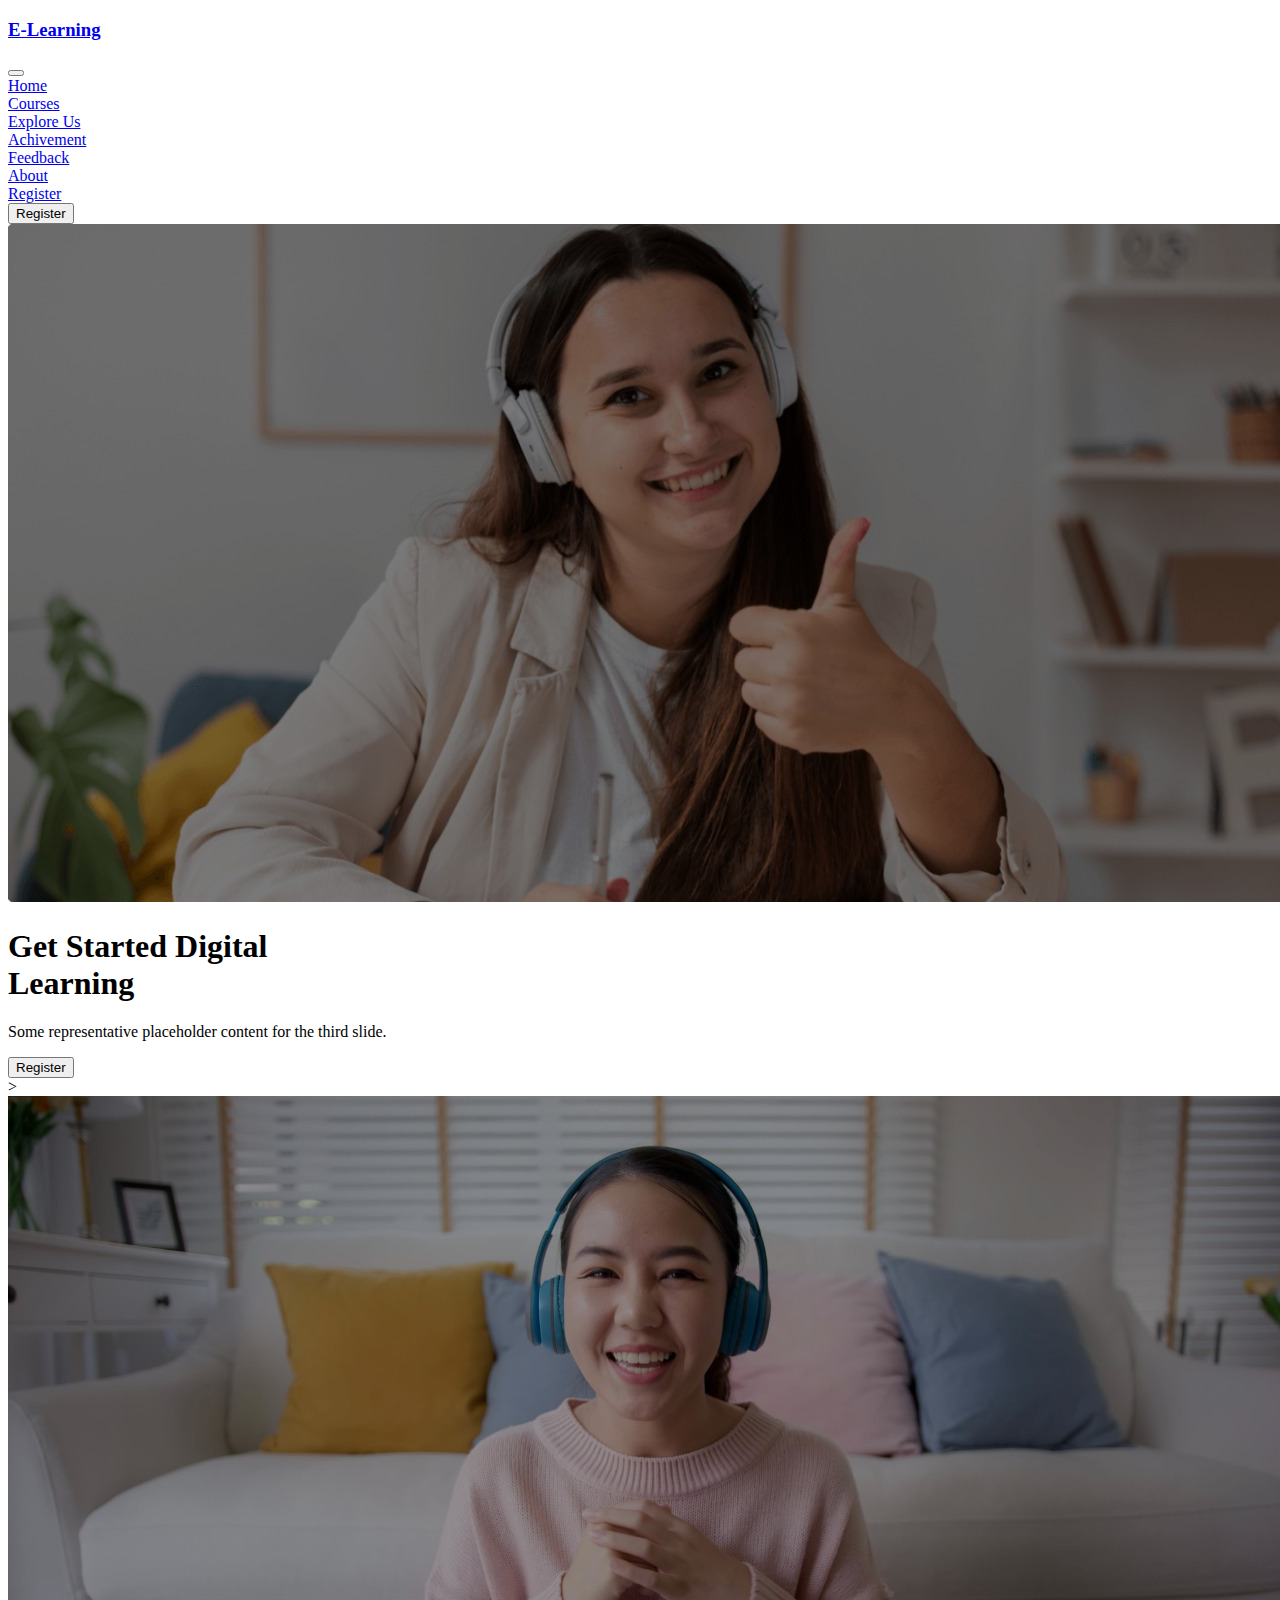
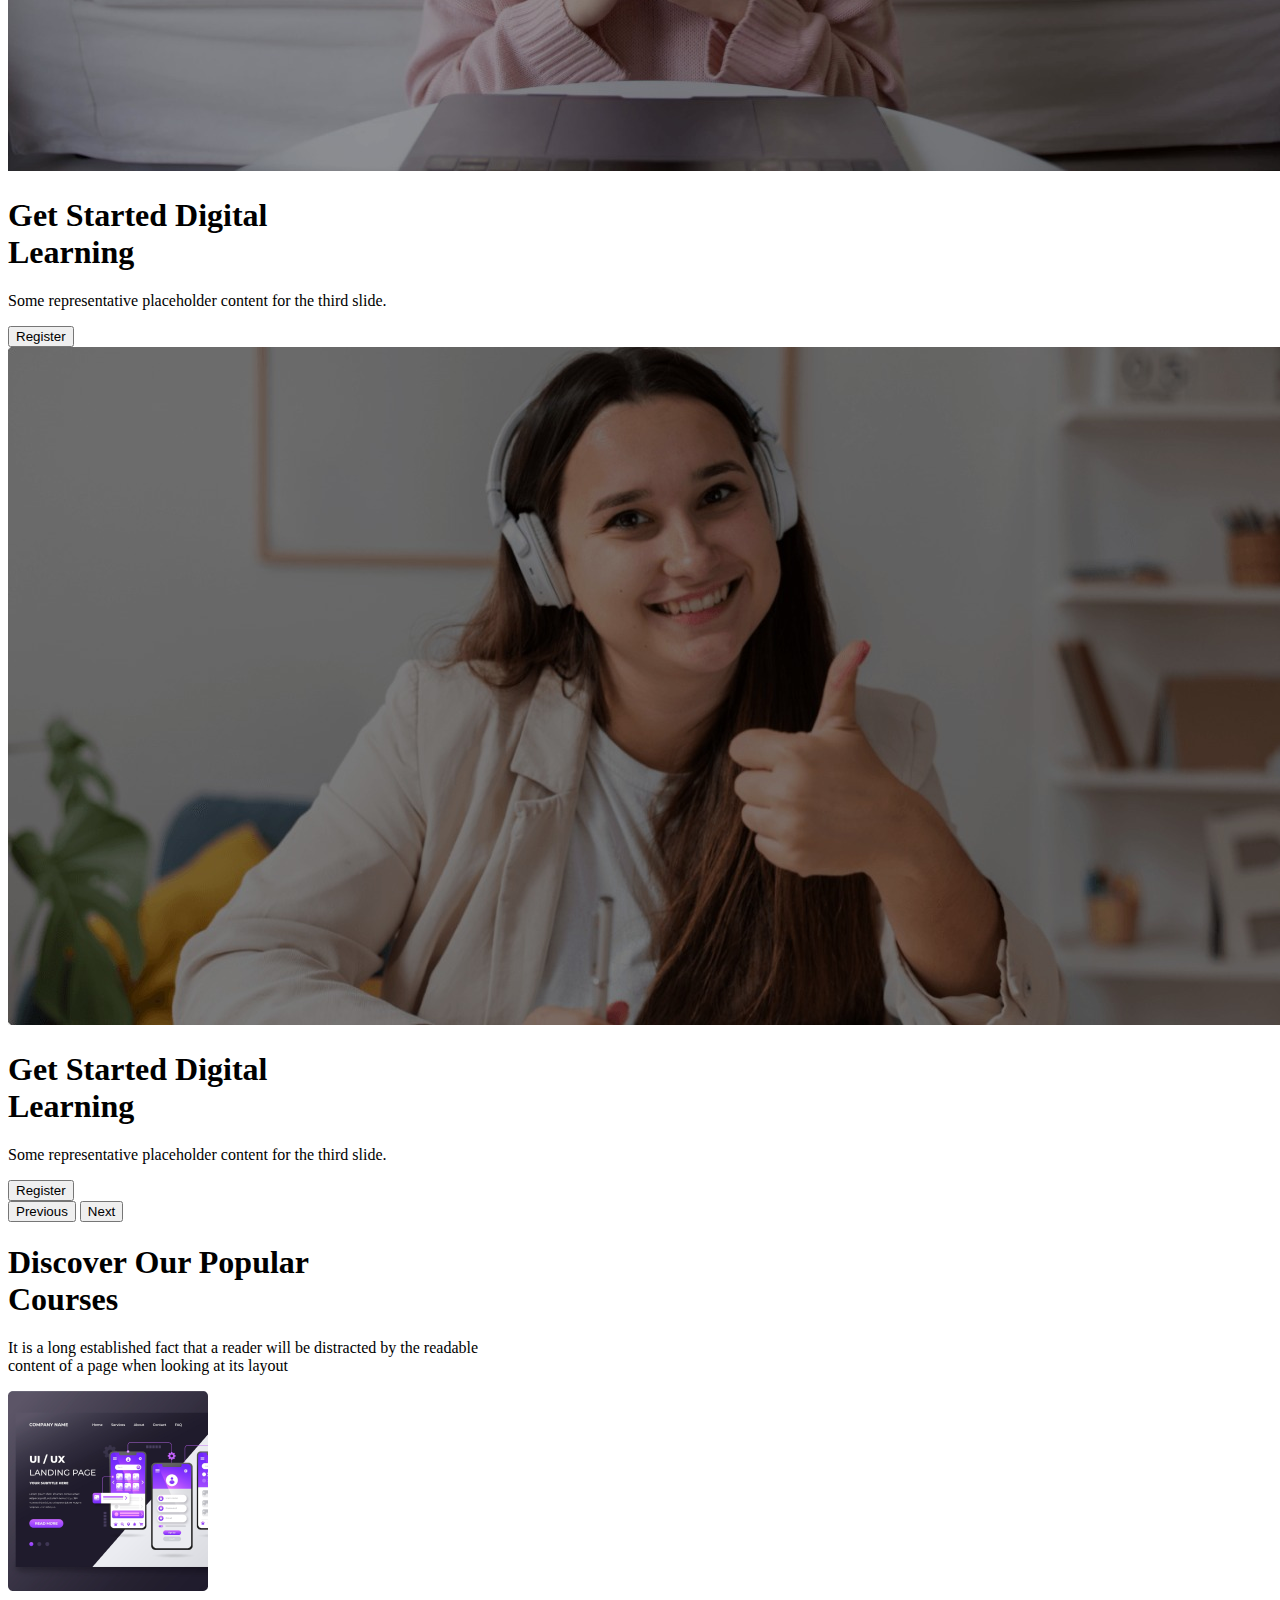
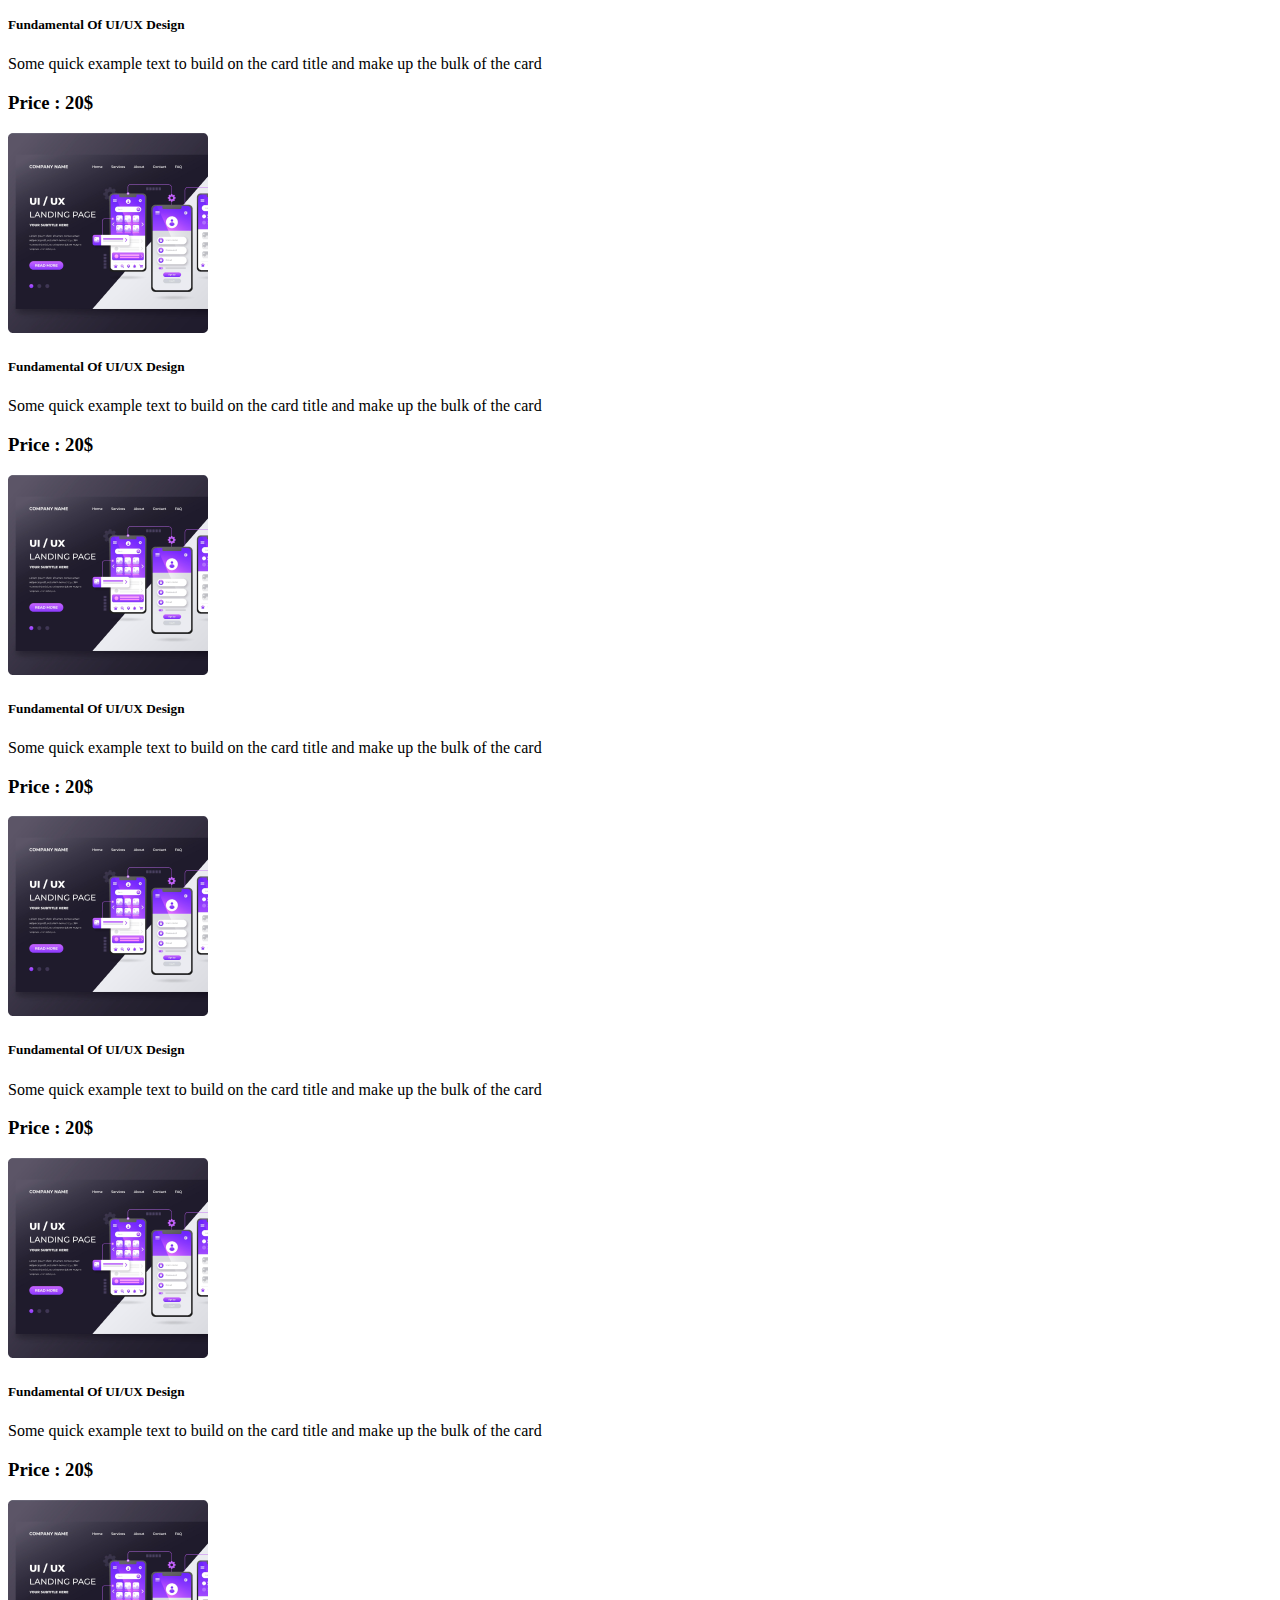
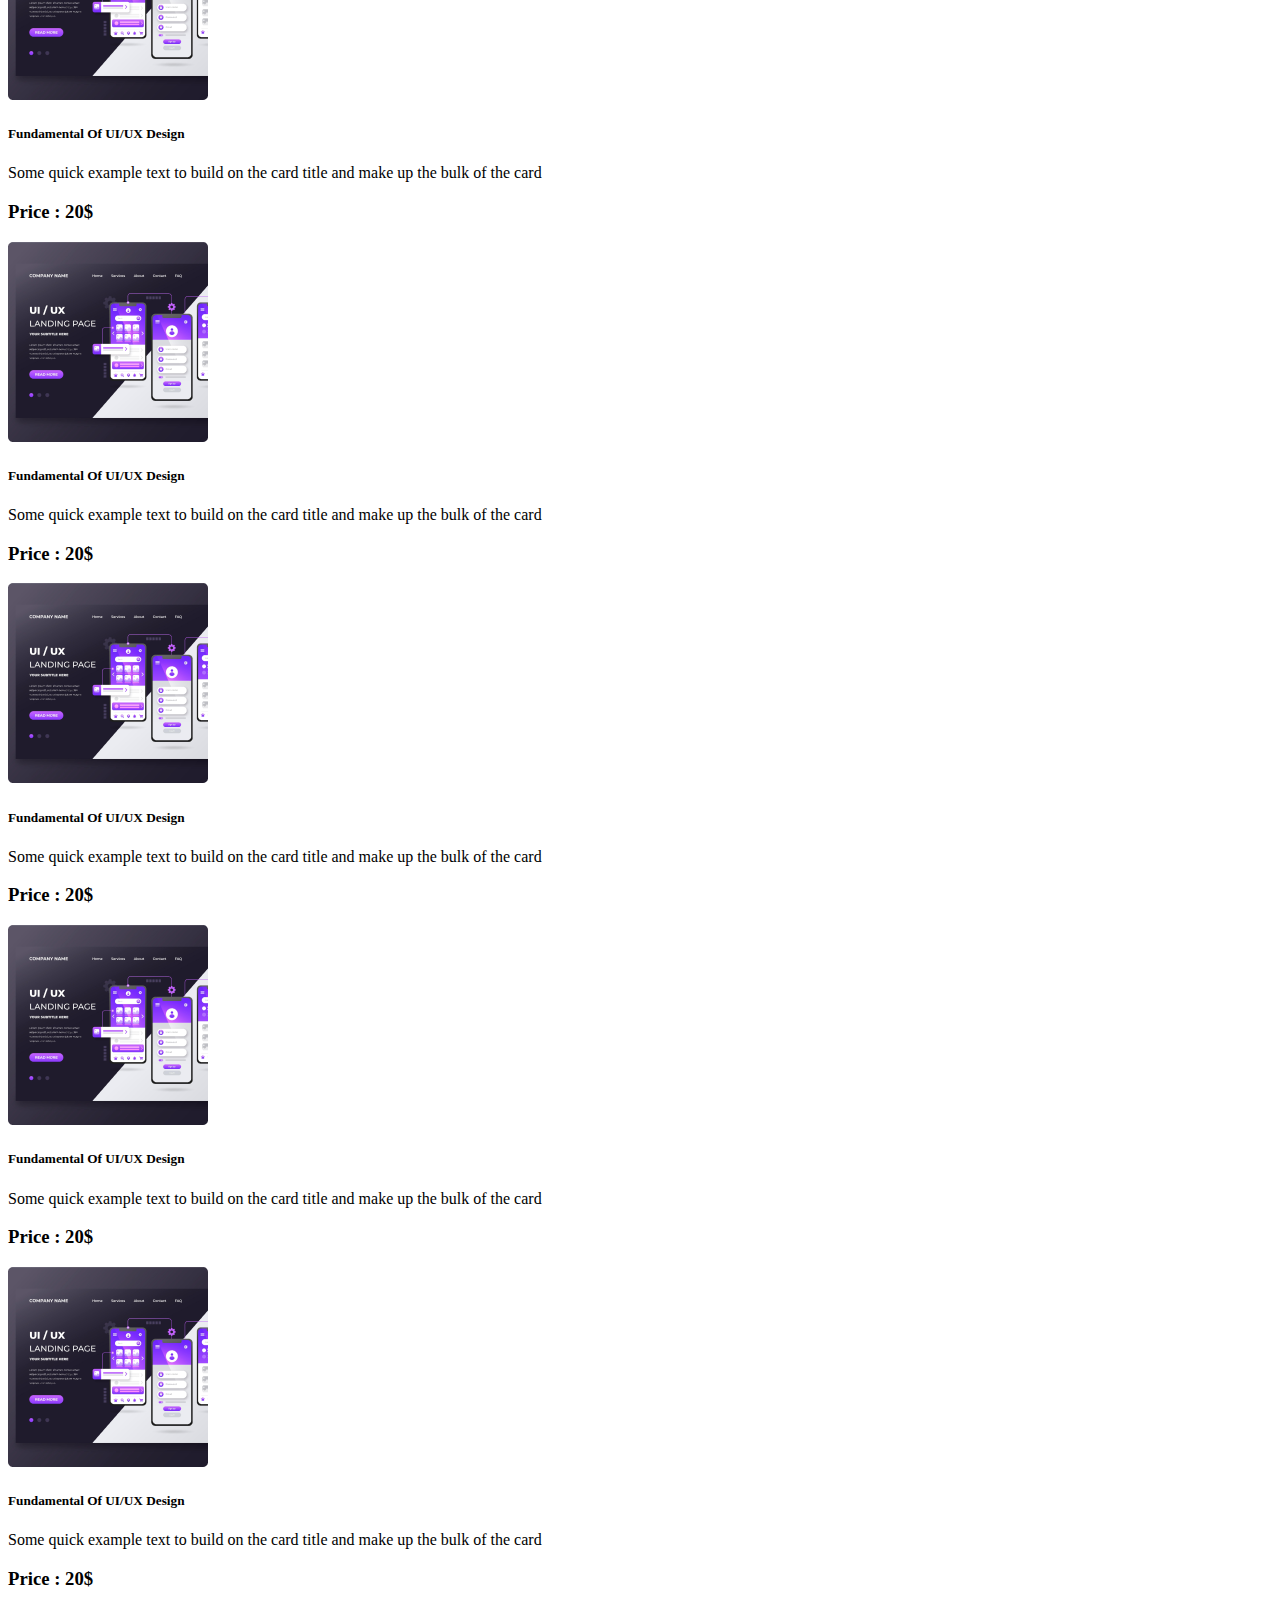
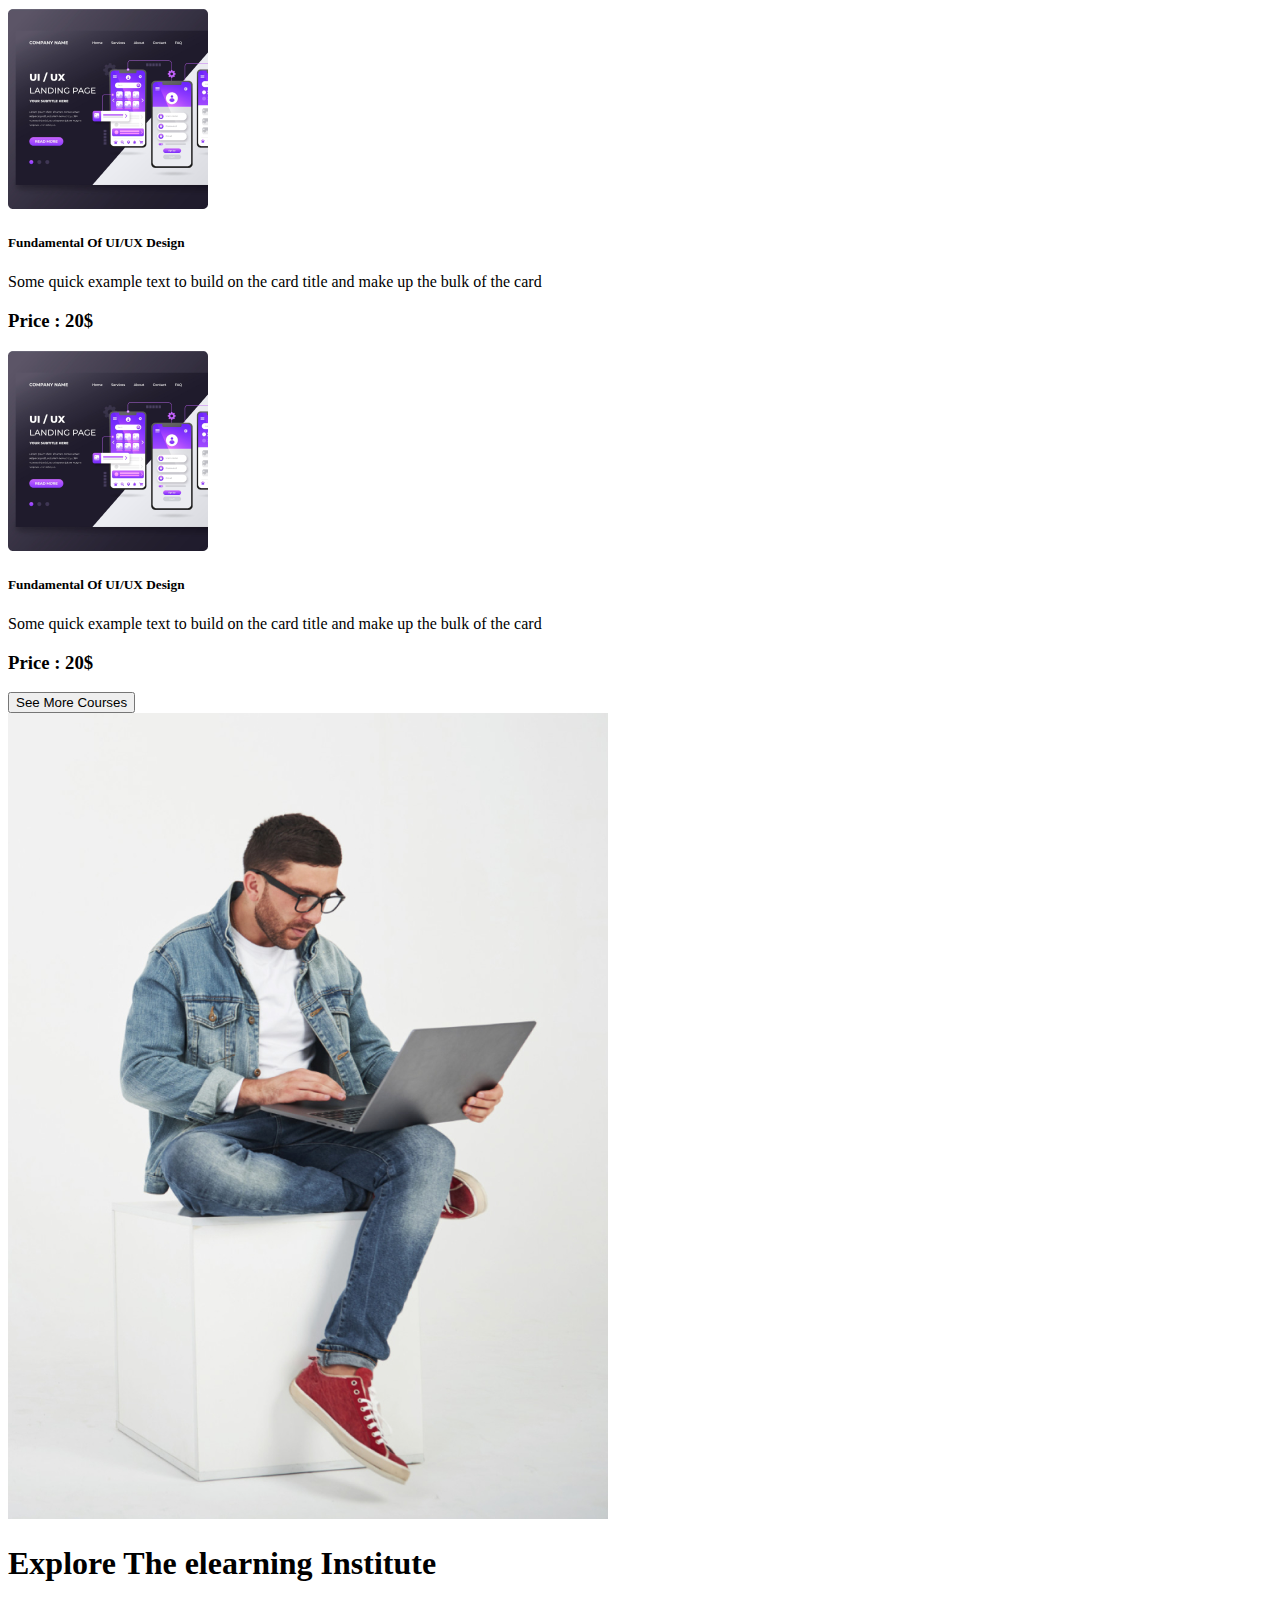
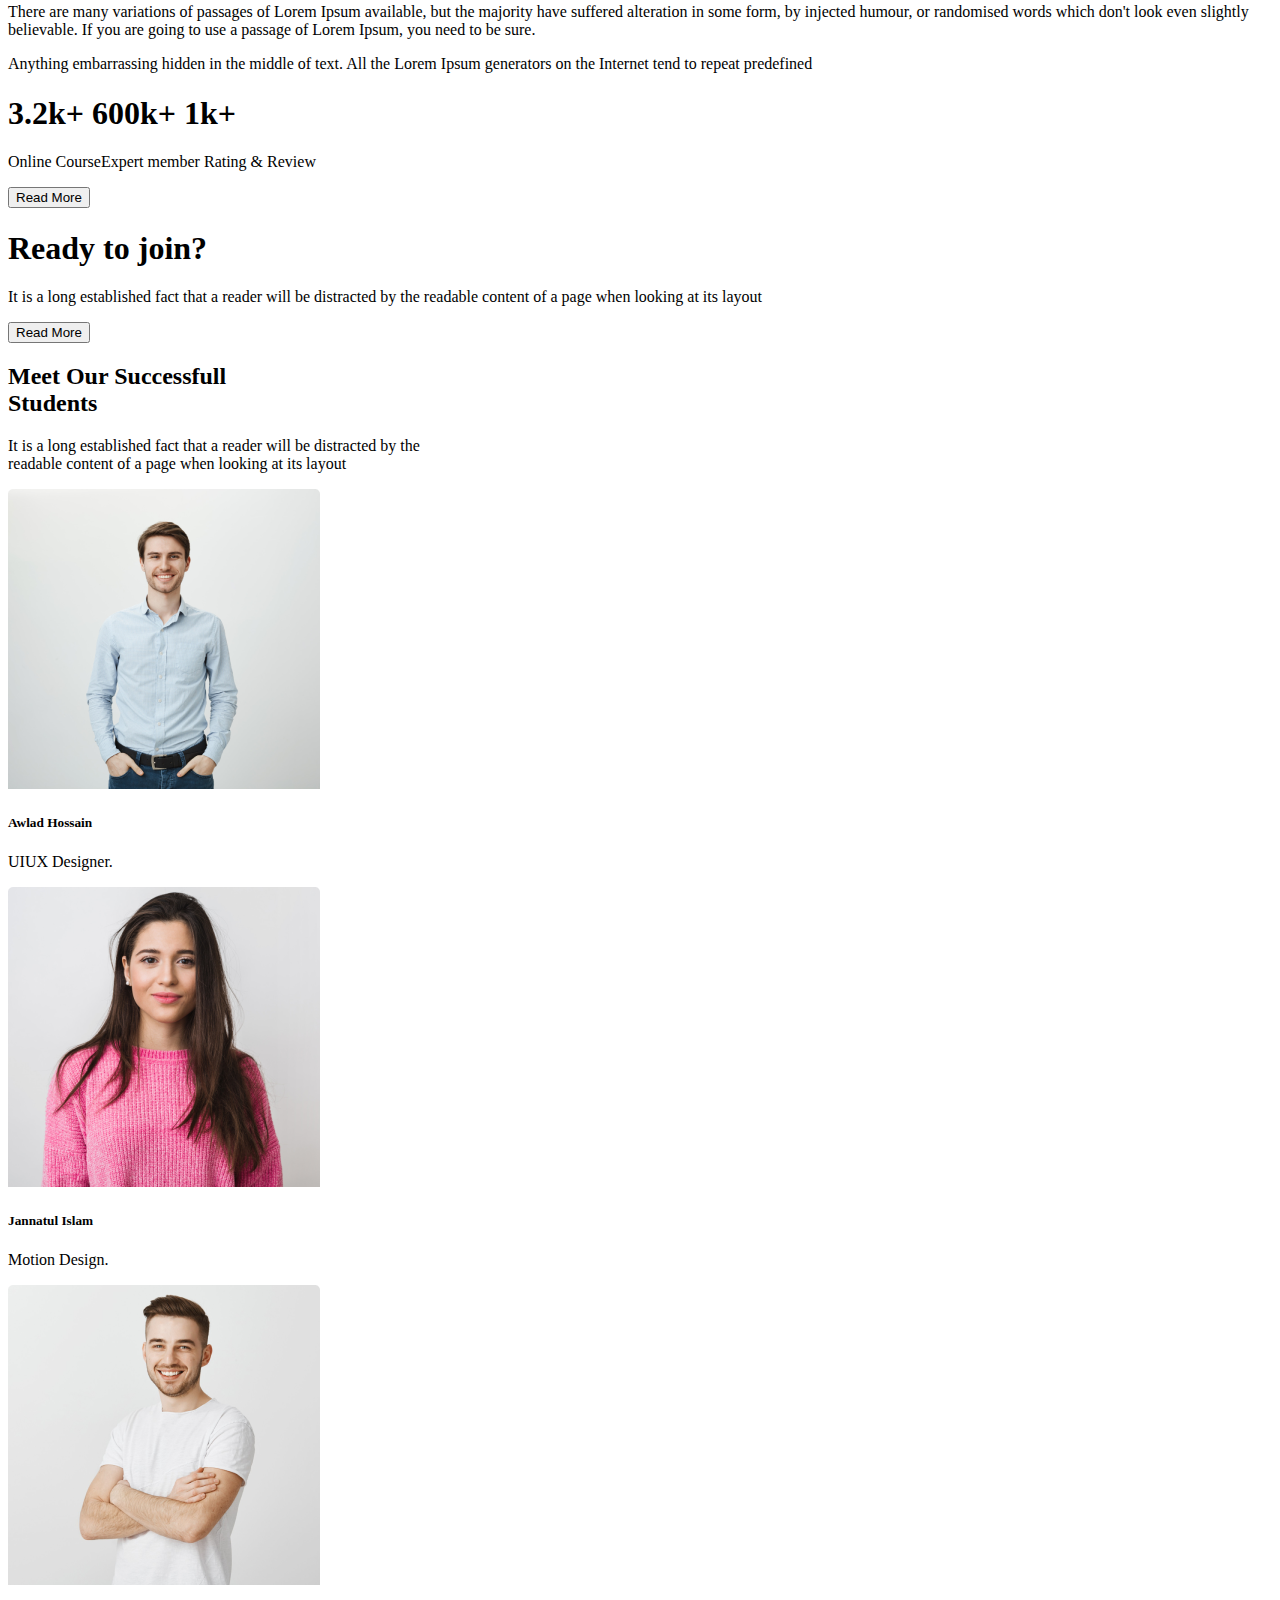
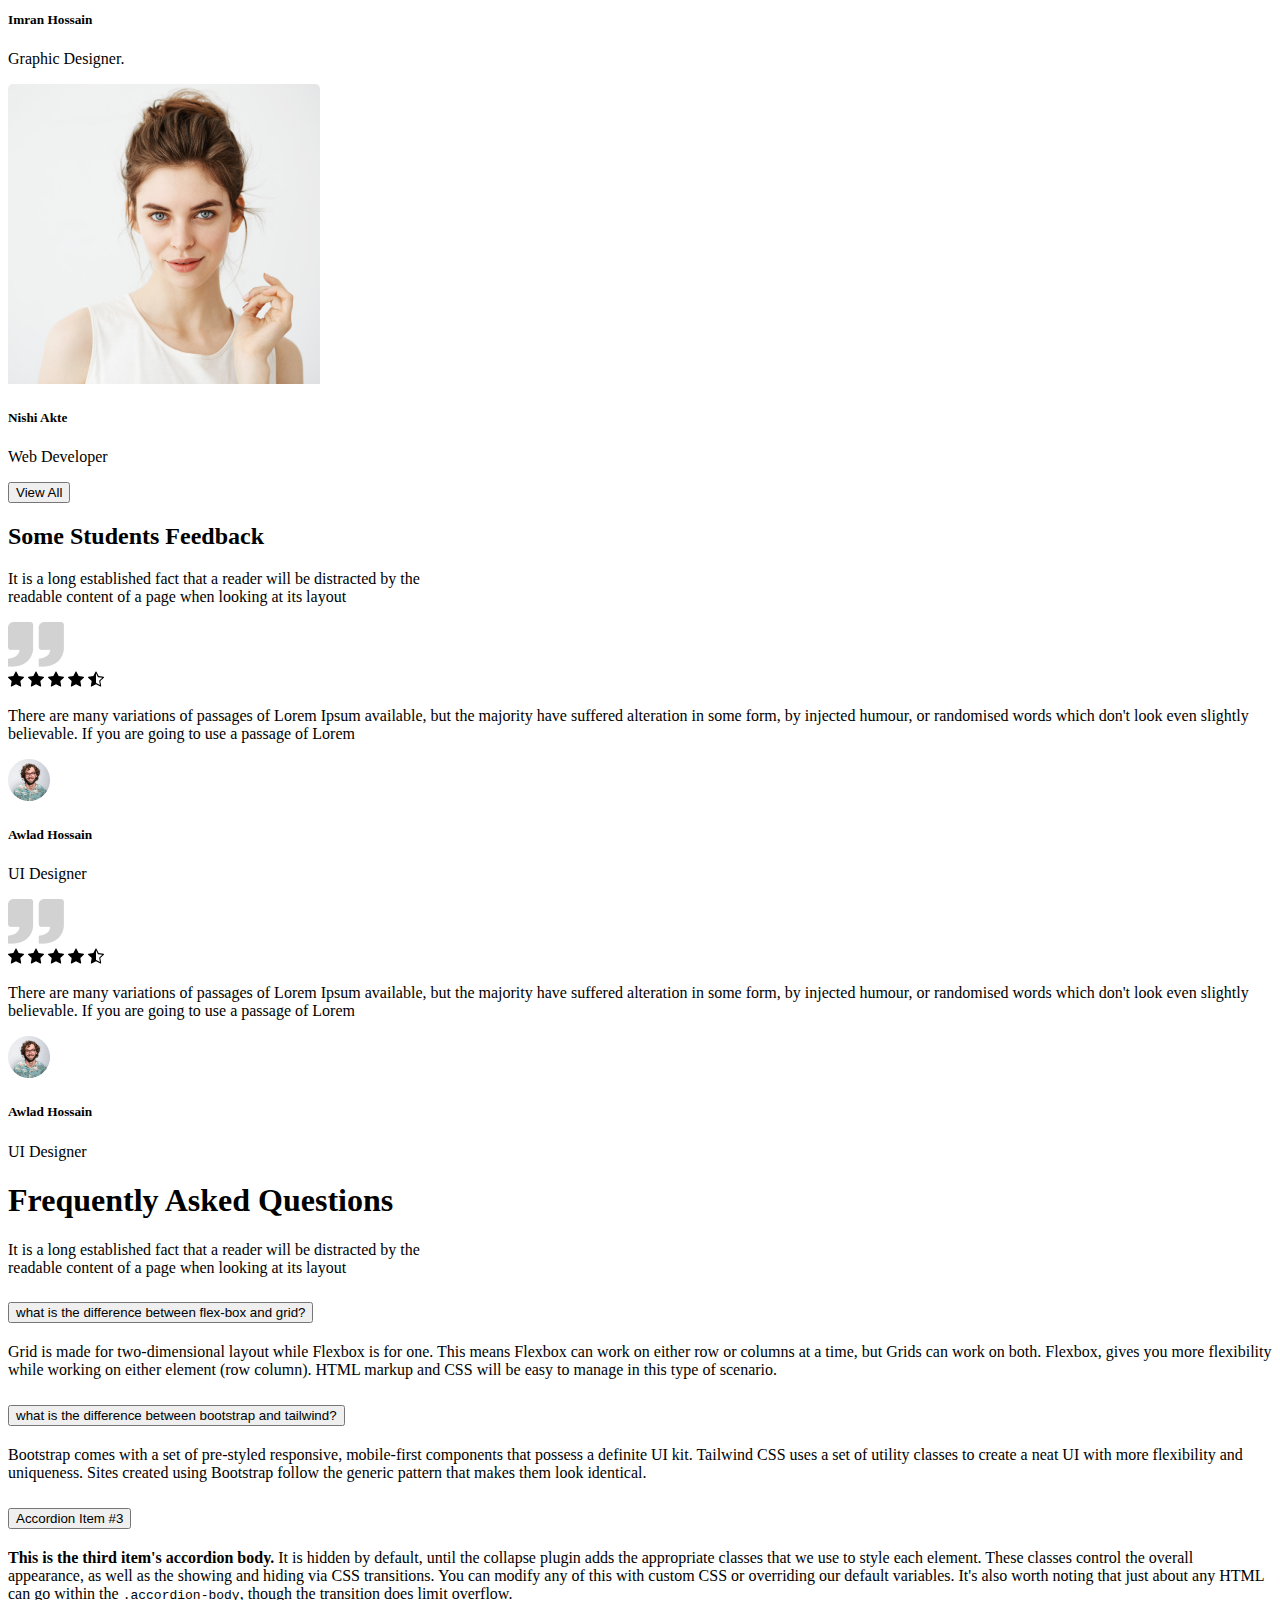
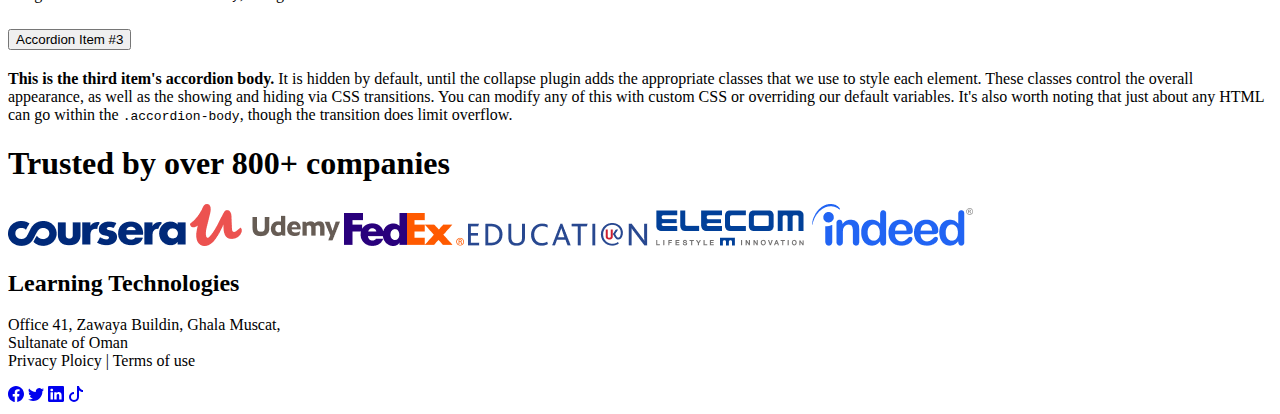
==== commit 56b3017e: "Rough ok" ====
--- a/index.html
+++ b/index.html
@@ -5,52 +5,49 @@
     <meta charset="utf-8">
     <meta name="viewport" content="width=device-width, initial-scale=1">
     <title>Bootstrap demo</title>
-    <link rel="stylesheet" href="style.css">
     <link href="https://cdn.jsdelivr.net/npm/bootstrap@5.2.0/dist/css/bootstrap.min.css" rel="stylesheet"
         integrity="sha384-gH2yIJqKdNHPEq0n4Mqa/HGKIhSkIHeL5AyhkYV8i59U5AR6csBvApHHNl/vI1Bx" crossorigin="anonymous">
 </head>
 <header class="container mb-5">
     <!-- navigation Bar -->
 
-    <nav class="navbar navbar navbar-expand-md fixed-top bg-light justify-content-between">
-        <div class="container">
-            <a class="navbar-brand" href="#">
-                <h3 class="text-bold fs-3 fw-1">E-Learning</h3>
-            </a>
-            <section>
-                <button class="navbar-toggler" type="button" data-bs-toggle="collapse"
-                    data-bs-target="#navbarTogglerDemo02" aria-controls="navbarTogglerDemo02" aria-expanded="false"
-                    aria-label="Toggle navigation">
-                    <span class="navbar-toggler-icon"></span>
-                </button>
-                <div class="collapse navbar-collapse" id="navbarTogglerDemo02">
-                    <ul class="navbar-nav me-auto mb-2 mb-lg-0">
-                        <li class="nav-item">
-                            <a class="nav-link active" aria-current="page" href="#">Home</a>
-                        </li>
-                        <li class="nav-item">
-                            <a class="nav-link active" aria-current="page" href="#shoes">Courses</a>
-                        </li>
-                        <li class="nav-item">
-                            <a class="nav-link active" aria-current="page" href="#beg">Explore Us</a>
-                        </li>
-                        <li class="nav-item">
-                            <a class="nav-link active" aria-current="page" href="#watch">Achivement</a>
-                        </li>
-                        <li class="nav-item">
-                            <a class="nav-link active" aria-current="page" href="#subscribe">Feedback</a>
-                        </li>
-                        <li class="nav-item">
-                            <a class="nav-link active" aria-current="page" href="#subscribe">About</a>
-                        </li>
-                        <li class="nav-item">
-                            <a class="nav-link active" aria-current="page" href="#subscribe">Register</a>
-                        </li>
-                    </ul>
-            </section>
+    <nav class="navbar navbar navbar-expand-md fixed-top bg-light d-flex justify-content-between container">
+
+        <a class="navbar-brand" href="#">
+            <h3 class="text-bold fs-3 fw-1">E-Learning</h3>
+        </a>
+        <div class="collapse navbar-collapse navbar-nav me-auto mb-2 mb-lg-0" id="navbarTogglerDemo02">
+            <button class="navbar-toggler" type="button" data-bs-toggle="collapse" data-bs-target="#navbarTogglerDemo02"
+                aria-controls="navbarTogglerDemo02" aria-expanded="false" aria-label="Toggle navigation">
+                <span class="navbar-toggler-icon"></span>
+            </button>
+            <li class="nav-item">
+                <a class="nav-link active" aria-current="page" href="#">Home</a>
+            </li>
+            <li class="nav-item">
+                <a class="nav-link active" aria-current="page" href="#shoes">Courses</a>
+            </li>
+            <li class="nav-item">
+                <a class="nav-link active" aria-current="page" href="#beg">Explore Us</a>
+            </li>
+            <a class="nav-link active" aria-current="page" href="#watch">Achivement</a>
+            </li>
+            <li class="nav-item">
+                <a class="nav-link active" aria-current="page" href="#subscribe">Feedback</a>
+            </li>
+            <li class="nav-item">
+                <a class="nav-link active" aria-current="page" href="#subscribe">About</a>
+            </li>
+            <li class="nav-item">
+                <a class="nav-link active" aria-current="page" href="#subscribe">Register</a>
+            </li>
+        </div>
+
+        <div>
             <button class="btn btn-outline-success px-4 py-1 fs-4 text-bold" type="submit">Register</button>
         </div>
         </div>
+        </section>
     </nav>
 
     </nav>
@@ -387,11 +384,31 @@
                             <div class="p-3"> <img src="images/comma.png" alt="">
                             </div>
                             <div>
-                                <img src="images/star-fill.svg" alt="">
-                                <img src="images/star-fill.svg" alt="">
-                                <img src="images/star-fill.svg" alt="">
-                                <img src="images/star-fill.svg" alt="">
-                                <img src="images/star-half.svg" alt="">
+                                <svg xmlns="http://www.w3.org/2000/svg" width="16" height="16" fill="currentColor"
+                                    class="bi bi-star-fill text-warning" viewBox="0 0 16 16">
+                                    <path
+                                        d="M3.612 15.443c-.386.198-.824-.149-.746-.592l.83-4.73L.173 6.765c-.329-.314-.158-.888.283-.95l4.898-.696L7.538.792c.197-.39.73-.39.927 0l2.184 4.327 4.898.696c.441.062.612.636.282.95l-3.522 3.356.83 4.73c.078.443-.36.79-.746.592L8 13.187l-4.389 2.256z" />
+                                </svg>
+                                <svg xmlns="http://www.w3.org/2000/svg" width="16" height="16" fill="currentColor"
+                                    class="bi bi-star-fill text-warning" viewBox="0 0 16 16">
+                                    <path
+                                        d="M3.612 15.443c-.386.198-.824-.149-.746-.592l.83-4.73L.173 6.765c-.329-.314-.158-.888.283-.95l4.898-.696L7.538.792c.197-.39.73-.39.927 0l2.184 4.327 4.898.696c.441.062.612.636.282.95l-3.522 3.356.83 4.73c.078.443-.36.79-.746.592L8 13.187l-4.389 2.256z" />
+                                </svg>
+                                <svg xmlns="http://www.w3.org/2000/svg" width="16" height="16" fill="currentColor"
+                                    class="bi bi-star-fill text-warning" viewBox="0 0 16 16">
+                                    <path
+                                        d="M3.612 15.443c-.386.198-.824-.149-.746-.592l.83-4.73L.173 6.765c-.329-.314-.158-.888.283-.95l4.898-.696L7.538.792c.197-.39.73-.39.927 0l2.184 4.327 4.898.696c.441.062.612.636.282.95l-3.522 3.356.83 4.73c.078.443-.36.79-.746.592L8 13.187l-4.389 2.256z" />
+                                </svg>
+                                <svg xmlns="http://www.w3.org/2000/svg" width="16" height="16" fill="currentColor"
+                                    class="bi bi-star-fill text-warning" viewBox="0 0 16 16">
+                                    <path
+                                        d="M3.612 15.443c-.386.198-.824-.149-.746-.592l.83-4.73L.173 6.765c-.329-.314-.158-.888.283-.95l4.898-.696L7.538.792c.197-.39.73-.39.927 0l2.184 4.327 4.898.696c.441.062.612.636.282.95l-3.522 3.356.83 4.73c.078.443-.36.79-.746.592L8 13.187l-4.389 2.256z" />
+                                </svg>
+                                <svg xmlns="http://www.w3.org/2000/svg" width="16" height="16" fill="currentColor"
+                                    class="bi bi-star-half text-warning" viewBox="0 0 16 16">
+                                    <path
+                                        d="M5.354 5.119 7.538.792A.516.516 0 0 1 8 .5c.183 0 .366.097.465.292l2.184 4.327 4.898.696A.537.537 0 0 1 16 6.32a.548.548 0 0 1-.17.445l-3.523 3.356.83 4.73c.078.443-.36.79-.746.592L8 13.187l-4.389 2.256a.52.52 0 0 1-.146.05c-.342.06-.668-.254-.6-.642l.83-4.73L.173 6.765a.55.55 0 0 1-.172-.403.58.58 0 0 1 .085-.302.513.513 0 0 1 .37-.245l4.898-.696zM8 12.027a.5.5 0 0 1 .232.056l3.686 1.894-.694-3.957a.565.565 0 0 1 .162-.505l2.907-2.77-4.052-.576a.525.525 0 0 1-.393-.288L8.001 2.223 8 2.226v9.8z" />
+                                </svg>
                             </div>
                         </div>
                         <p class="text-start">There are many
@@ -417,11 +434,31 @@
                                 <div class="p-3"> <img src="images/comma.png" alt="">
                                 </div>
                                 <div>
-                                    <img src="images/star-fill.svg" alt="">
-                                    <img src="images/star-fill.svg" alt="">
-                                    <img src="images/star-fill.svg" alt="">
-                                    <img src="images/star-fill.svg" alt="">
-                                    <img src="images/star-half.svg" alt="">
+                                    <svg xmlns="http://www.w3.org/2000/svg" width="16" height="16" fill="currentColor"
+                                        class="bi bi-star-fill text-warning" viewBox="0 0 16 16">
+                                        <path
+                                            d="M3.612 15.443c-.386.198-.824-.149-.746-.592l.83-4.73L.173 6.765c-.329-.314-.158-.888.283-.95l4.898-.696L7.538.792c.197-.39.73-.39.927 0l2.184 4.327 4.898.696c.441.062.612.636.282.95l-3.522 3.356.83 4.73c.078.443-.36.79-.746.592L8 13.187l-4.389 2.256z" />
+                                    </svg>
+                                    <svg xmlns="http://www.w3.org/2000/svg" width="16" height="16" fill="currentColor"
+                                        class="bi bi-star-fill text-warning" viewBox="0 0 16 16">
+                                        <path
+                                            d="M3.612 15.443c-.386.198-.824-.149-.746-.592l.83-4.73L.173 6.765c-.329-.314-.158-.888.283-.95l4.898-.696L7.538.792c.197-.39.73-.39.927 0l2.184 4.327 4.898.696c.441.062.612.636.282.95l-3.522 3.356.83 4.73c.078.443-.36.79-.746.592L8 13.187l-4.389 2.256z" />
+                                    </svg>
+                                    <svg xmlns="http://www.w3.org/2000/svg" width="16" height="16" fill="currentColor"
+                                        class="bi bi-star-fill text-warning" viewBox="0 0 16 16">
+                                        <path
+                                            d="M3.612 15.443c-.386.198-.824-.149-.746-.592l.83-4.73L.173 6.765c-.329-.314-.158-.888.283-.95l4.898-.696L7.538.792c.197-.39.73-.39.927 0l2.184 4.327 4.898.696c.441.062.612.636.282.95l-3.522 3.356.83 4.73c.078.443-.36.79-.746.592L8 13.187l-4.389 2.256z" />
+                                    </svg>
+                                    <svg xmlns="http://www.w3.org/2000/svg" width="16" height="16" fill="currentColor"
+                                        class="bi bi-star-fill text-warning" viewBox="0 0 16 16">
+                                        <path
+                                            d="M3.612 15.443c-.386.198-.824-.149-.746-.592l.83-4.73L.173 6.765c-.329-.314-.158-.888.283-.95l4.898-.696L7.538.792c.197-.39.73-.39.927 0l2.184 4.327 4.898.696c.441.062.612.636.282.95l-3.522 3.356.83 4.73c.078.443-.36.79-.746.592L8 13.187l-4.389 2.256z" />
+                                    </svg>
+                                    <svg xmlns="http://www.w3.org/2000/svg" width="16" height="16" fill="currentColor"
+                                        class="bi bi-star-half text-warning" viewBox="0 0 16 16">
+                                        <path
+                                            d="M5.354 5.119 7.538.792A.516.516 0 0 1 8 .5c.183 0 .366.097.465.292l2.184 4.327 4.898.696A.537.537 0 0 1 16 6.32a.548.548 0 0 1-.17.445l-3.523 3.356.83 4.73c.078.443-.36.79-.746.592L8 13.187l-4.389 2.256a.52.52 0 0 1-.146.05c-.342.06-.668-.254-.6-.642l.83-4.73L.173 6.765a.55.55 0 0 1-.172-.403.58.58 0 0 1 .085-.302.513.513 0 0 1 .37-.245l4.898-.696zM8 12.027a.5.5 0 0 1 .232.056l3.686 1.894-.694-3.957a.565.565 0 0 1 .162-.505l2.907-2.77-4.052-.576a.525.525 0 0 1-.393-.288L8.001 2.223 8 2.226v9.8z" />
+                                    </svg>
                                 </div>
                             </div>
                             <p class="md-text-start">There are many
@@ -449,52 +486,47 @@
                 <h1>Frequently Asked Questions</h1>
                 <p>It is a long established fact that a reader will be distracted by the <br> readable
                     content of a page when looking at its layout</p>
-                <div class="mb-5">
-                    <div class="accordion mx-5" id="accordionPanelsStayOpenExample">
-                        <div class="accordion-item mx-5">
+                <div class="mb-5 justify-content-center">
+                    <div class="accordion mx-md-5" id="accordionPanelsStayOpenExample ">
+                        <div class="accordion-item mx-md-5 mt-3 border">
                             <h2 class="accordion-header" id="panelsStayOpen-headingOne">
                                 <button class="accordion-button" type="button" data-bs-toggle="collapse"
                                     data-bs-target="#panelsStayOpen-collapseOne" aria-expanded="true"
                                     aria-controls="panelsStayOpen-collapseOne">
-                                    Accordion Item #1
+                                    what is the difference between flex-box and grid?
                                 </button>
                             </h2>
                             <div id="panelsStayOpen-collapseOne" class="accordion-collapse collapse show"
                                 aria-labelledby="panelsStayOpen-headingOne">
                                 <div class="accordion-body">
-                                    <strong>This is the first item's accordion body.</strong> It is shown by default,
-                                    until
-                                    the collapse plugin adds the appropriate classes that we use to style each element.
-                                    These classes control the overall appearance, as well as the showing and hiding via
-                                    CSS
-                                    transitions. You can modify any of this with custom CSS or overriding our default
-                                    variables. It's also worth noting that just about any HTML can go within the
-                                    <code>.accordion-body</code>, though the transition does limit overflow.
-                                </div>
-                            </div>
-                        </div>
-                        <div class="accordion-item mx-5">
+                                    Grid is made for two-dimensional layout while Flexbox is for one. This means Flexbox
+                                    can work on either row or columns at a time, but Grids can work on both.
+                                    Flexbox, gives you more flexibility while working on either element (row column).
+                                    HTML markup and CSS will be easy to manage in this type of scenario.
+                                </div>
+                            </div>
+                        </div>
+                        <div class="accordion-item mx-md-5 mt-3 border">
                             <h2 class="accordion-header" id="panelsStayOpen-headingTwo">
                                 <button class="accordion-button collapsed" type="button" data-bs-toggle="collapse"
                                     data-bs-target="#panelsStayOpen-collapseTwo" aria-expanded="false"
                                     aria-controls="panelsStayOpen-collapseTwo">
-                                    Accordion Item #2
+
+                                    what is the difference between bootstrap and tailwind?
+
                                 </button>
                             </h2>
                             <div id="panelsStayOpen-collapseTwo" class="accordion-collapse collapse"
                                 aria-labelledby="panelsStayOpen-headingTwo">
                                 <div class="accordion-body">
-                                    <strong>This is the second item's accordion body.</strong> It is hidden by default,
-                                    until the collapse plugin adds the appropriate classes that we use to style each
-                                    element. These classes control the overall appearance, as well as the showing and
-                                    hiding
-                                    via CSS transitions. You can modify any of this with custom CSS or overriding our
-                                    default variables. It's also worth noting that just about any HTML can go within the
-                                    <code>.accordion-body</code>, though the transition does limit overflow.
-                                </div>
-                            </div>
-                        </div>
-                        <div class="accordion-item mx-5">
+                                    Bootstrap comes with a set of pre-styled responsive, mobile-first components that
+                                    possess a definite UI kit. Tailwind CSS uses a set of utility classes to create a
+                                    neat UI with more flexibility and uniqueness. Sites created using Bootstrap follow
+                                    the generic pattern that makes them look identical.
+                                </div>
+                            </div>
+                        </div>
+                        <div class="accordion-item mx-md-5 mt-3 border">
                             <h2 class="accordion-header" id="panelsStayOpen-headingThree">
                                 <button class="accordion-button collapsed" type="button" data-bs-toggle="collapse"
                                     data-bs-target="#panelsStayOpen-collapseThree" aria-expanded="false"
@@ -516,7 +548,7 @@
                                 </div>
                             </div>
                         </div>
-                        <div class="accordion-item mx-5">
+                        <div class="accordion-item mx-md-5 mt-3 border">
                             <h2 class="accordion-header" id="panelsStayOpen-headingThree">
                                 <button class="accordion-button collapsed" type="button" data-bs-toggle="collapse"
                                     data-bs-target="#panelsStayOpen-collapseThree" aria-expanded="false"
@@ -541,7 +573,7 @@
                     </div>
 
         </section>
-        <section>
+        <section class="d-none d-md-inline ">
             <h1 class="mb-5 text-center pt-5 mt-5 fw-bold">Trusted by over 800+ companies</h1>
 
             <div class="d-flex justify-content-between mb-5 pb-5">
@@ -554,6 +586,39 @@
             </div>
         </section>
     </main>
+    <footer class="text-center mt-5 pt-5 pb-5 bg-dark text-light">
+        <div>
+            <h2 class="fw-bold pt-4">
+                Learning Technologies
+            </h2>
+            <p>Office 41, Zawaya Buildin, Ghala Muscat, <br>
+
+                Sultanate of Oman <br>
+                Privacy Ploicy | Terms of use</p>
+        </div>
+        <div class="pb-5 py-2">
+            <a class="pe-4 " href="https://www.facebook.com/"><svg xmlns="http://www.w3.org/2000/svg" width="16"
+                    height="16" fill="currentColor" class="bi bi-facebook text-light" viewBox="0 0 16 16">
+                    <path
+                        d="M16 8.049c0-4.446-3.582-8.05-8-8.05C3.58 0-.002 3.603-.002 8.05c0 4.017 2.926 7.347 6.75 7.951v-5.625h-2.03V8.05H6.75V6.275c0-2.017 1.195-3.131 3.022-3.131.876 0 1.791.157 1.791.157v1.98h-1.009c-.993 0-1.303.621-1.303 1.258v1.51h2.218l-.354 2.326H9.25V16c3.824-.604 6.75-3.934 6.75-7.951z" />
+                </svg></a>
+            <a class="pe-4" href="https://twitter.com/?lang=en"><svg xmlns="http://www.w3.org/2000/svg" width="16"
+                    height="16" fill="currentColor" class="bi bi-twitter text-light" viewBox="0 0 16 16">
+                    <path
+                        d="M5.026 15c6.038 0 9.341-5.003 9.341-9.334 0-.14 0-.282-.006-.422A6.685 6.685 0 0 0 16 3.542a6.658 6.658 0 0 1-1.889.518 3.301 3.301 0 0 0 1.447-1.817 6.533 6.533 0 0 1-2.087.793A3.286 3.286 0 0 0 7.875 6.03a9.325 9.325 0 0 1-6.767-3.429 3.289 3.289 0 0 0 1.018 4.382A3.323 3.323 0 0 1 .64 6.575v.045a3.288 3.288 0 0 0 2.632 3.218 3.203 3.203 0 0 1-.865.115 3.23 3.23 0 0 1-.614-.057 3.283 3.283 0 0 0 3.067 2.277A6.588 6.588 0 0 1 .78 13.58a6.32 6.32 0 0 1-.78-.045A9.344 9.344 0 0 0 5.026 15z" />
+                </svg></a>
+            <a class="pe-4" href="https://www.linkedin.com/"><svg xmlns="http://www.w3.org/2000/svg" width="16"
+                    height="16" fill="currentColor" class="bi bi-linkedin text-light" viewBox="0 0 16 16">
+                    <path
+                        d="M0 1.146C0 .513.526 0 1.175 0h13.65C15.474 0 16 .513 16 1.146v13.708c0 .633-.526 1.146-1.175 1.146H1.175C.526 16 0 15.487 0 14.854V1.146zm4.943 12.248V6.169H2.542v7.225h2.401zm-1.2-8.212c.837 0 1.358-.554 1.358-1.248-.015-.709-.52-1.248-1.342-1.248-.822 0-1.359.54-1.359 1.248 0 .694.521 1.248 1.327 1.248h.016zm4.908 8.212V9.359c0-.216.016-.432.08-.586.173-.431.568-.878 1.232-.878.869 0 1.216.662 1.216 1.634v3.865h2.401V9.25c0-2.22-1.184-3.252-2.764-3.252-1.274 0-1.845.7-2.165 1.193v.025h-.016a5.54 5.54 0 0 1 .016-.025V6.169h-2.4c.03.678 0 7.225 0 7.225h2.4z" />
+                </svg></a>
+            <a class="pe-4" href="https://www.tiktok.com/login"><svg xmlns="http://www.w3.org/2000/svg" width="16"
+                    height="16" fill="currentColor" class="bi bi-tiktok text-light " viewBox="0 0 16 16">
+                    <path
+                        d="M9 0h1.98c.144.715.54 1.617 1.235 2.512C12.895 3.389 13.797 4 15 4v2c-1.753 0-3.07-.814-4-1.829V11a5 5 0 1 1-5-5v2a3 3 0 1 0 3 3V0Z" />
+                </svg></a>
+        </div>
+    </footer>
     <script src="https://cdn.jsdelivr.net/npm/bootstrap@5.2.0/dist/js/bootstrap.bundle.min.js"
         integrity="sha384-A3rJD856KowSb7dwlZdYEkO39Gagi7vIsF0jrRAoQmDKKtQBHUuLZ9AsSv4jD4Xa"
         crossorigin="anonymous"></script>
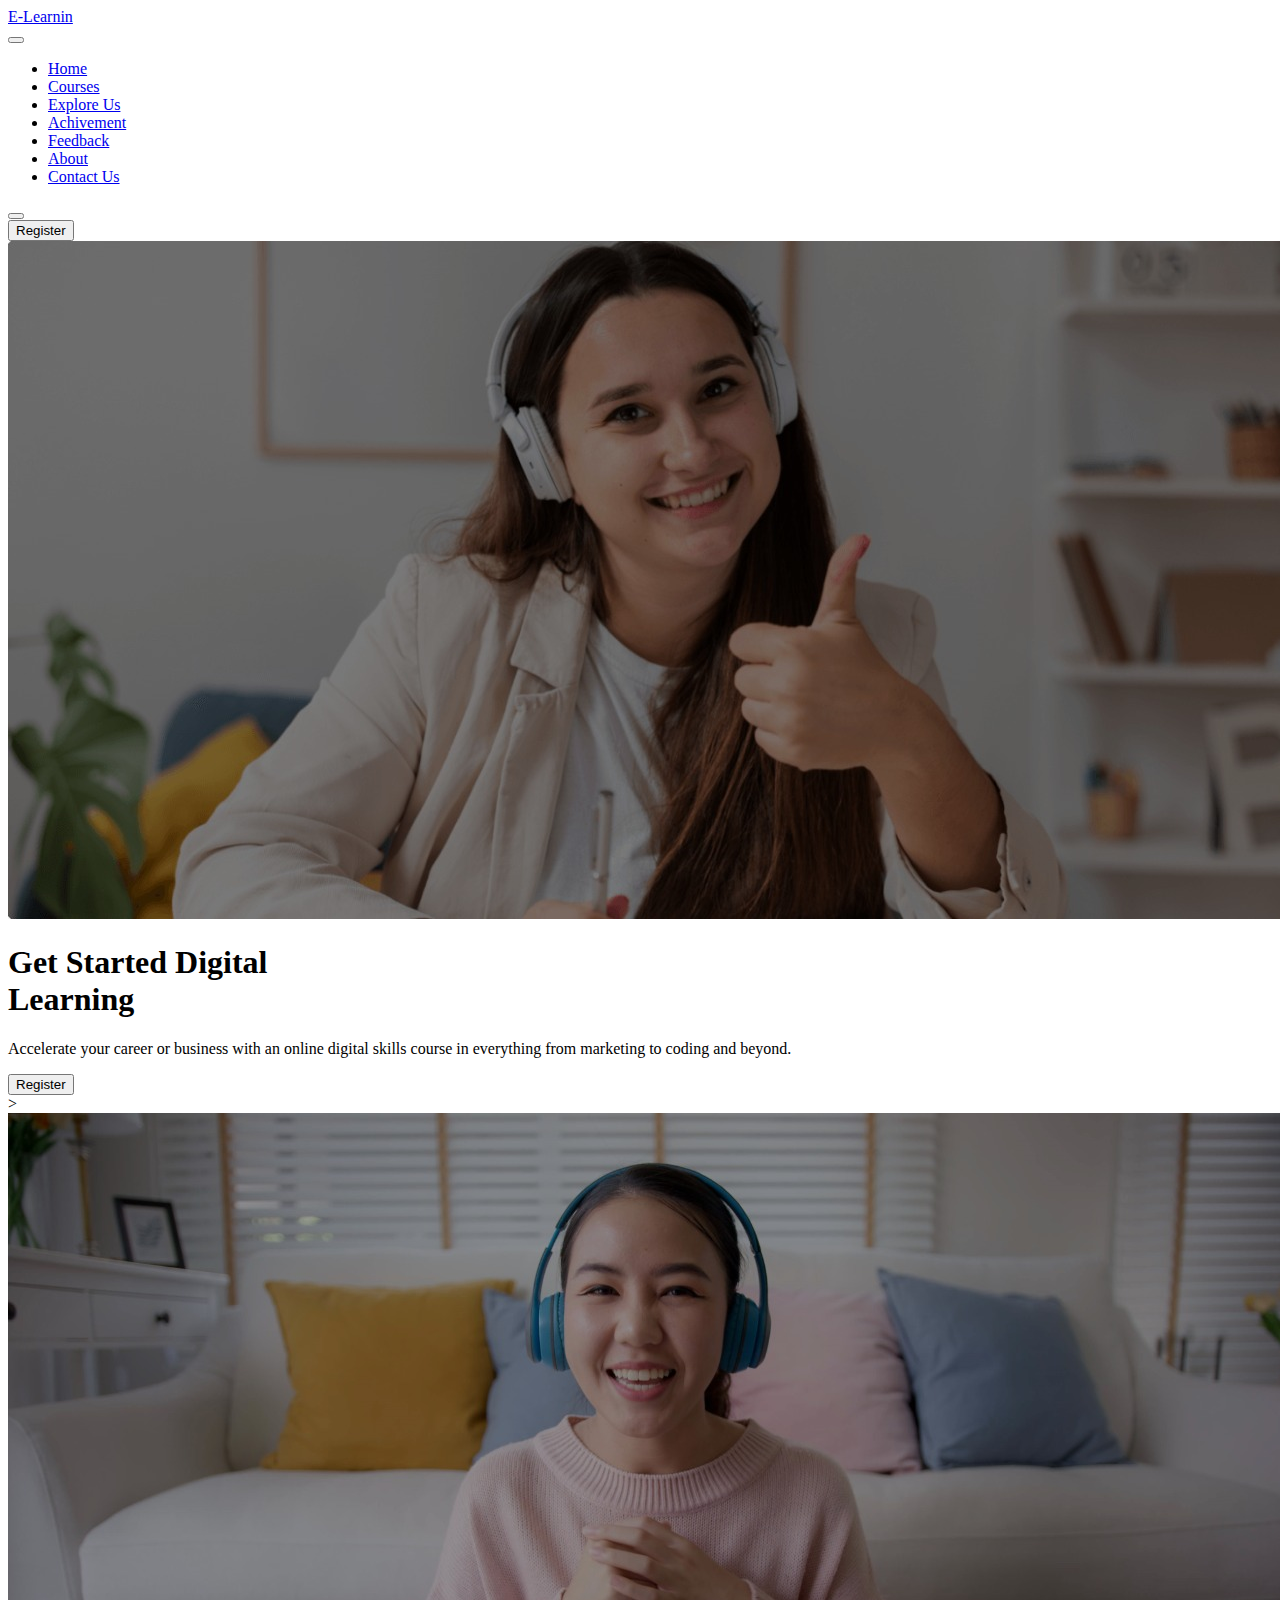
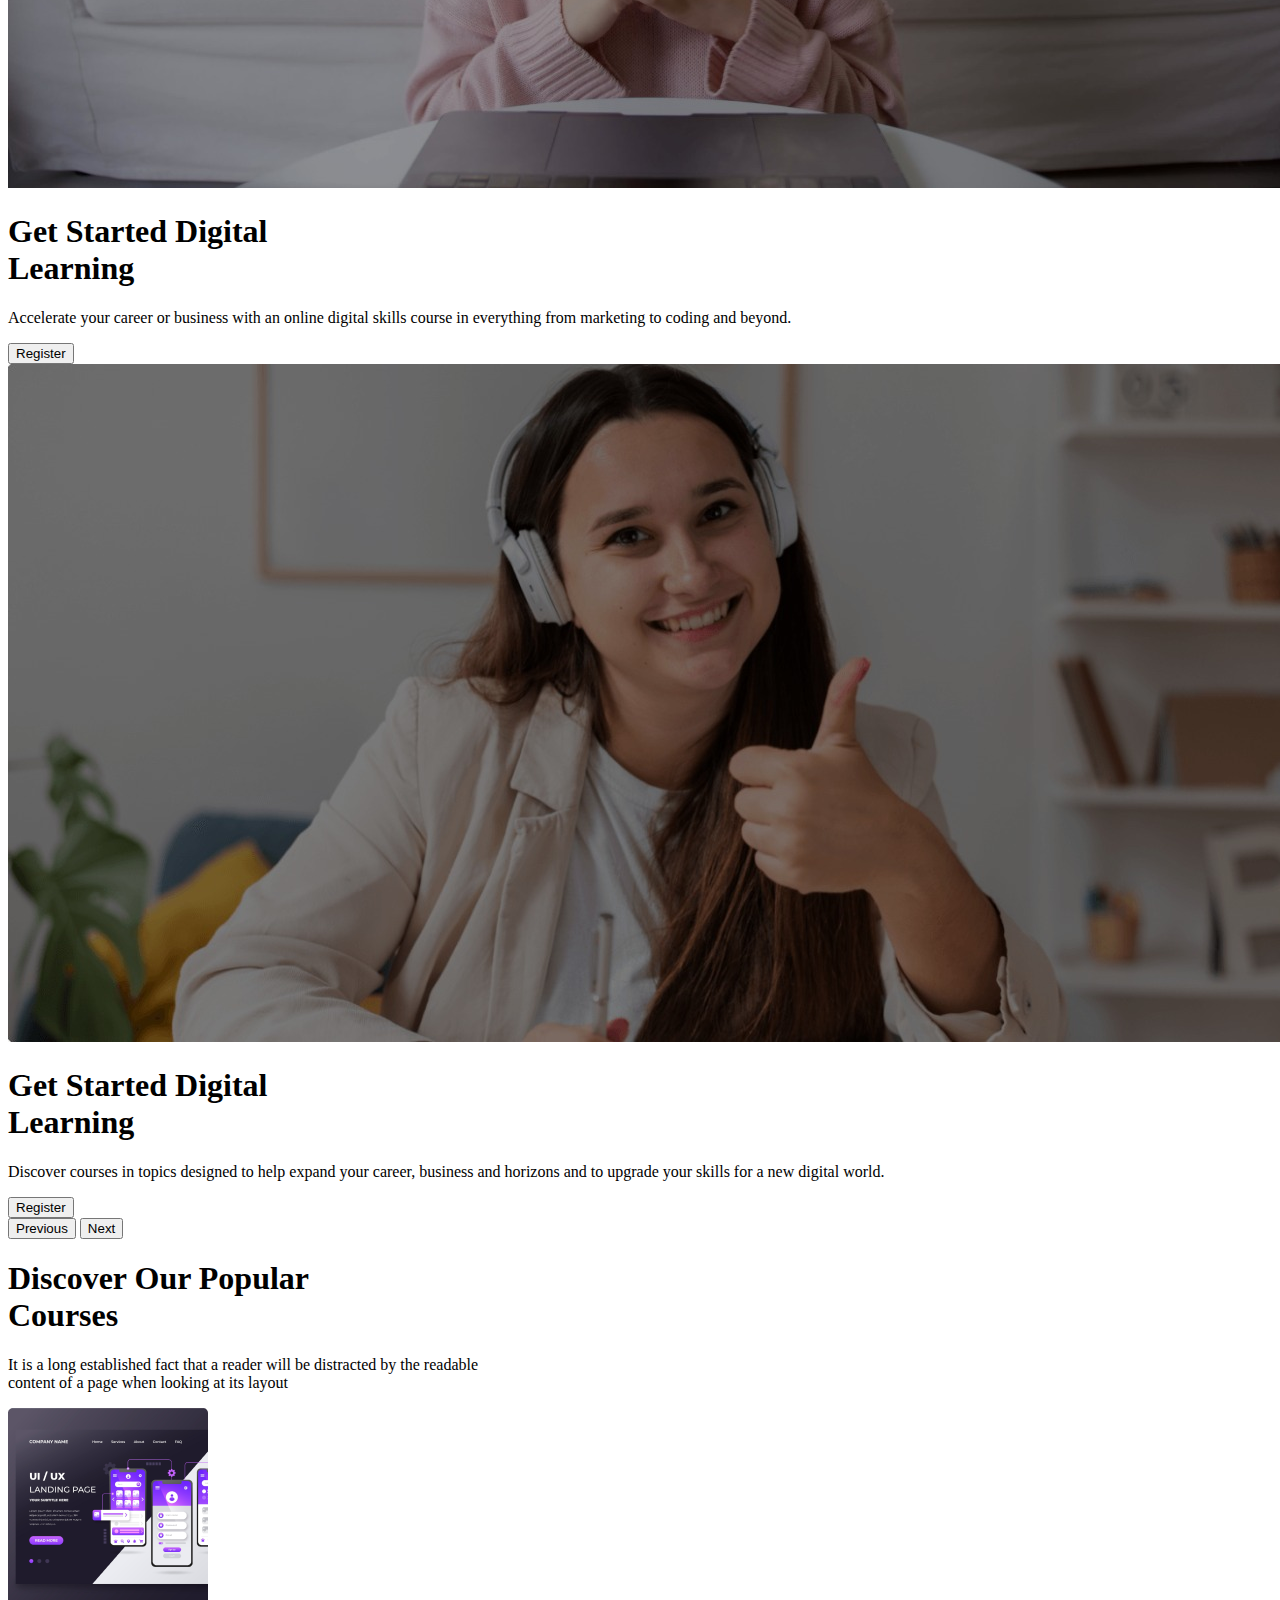
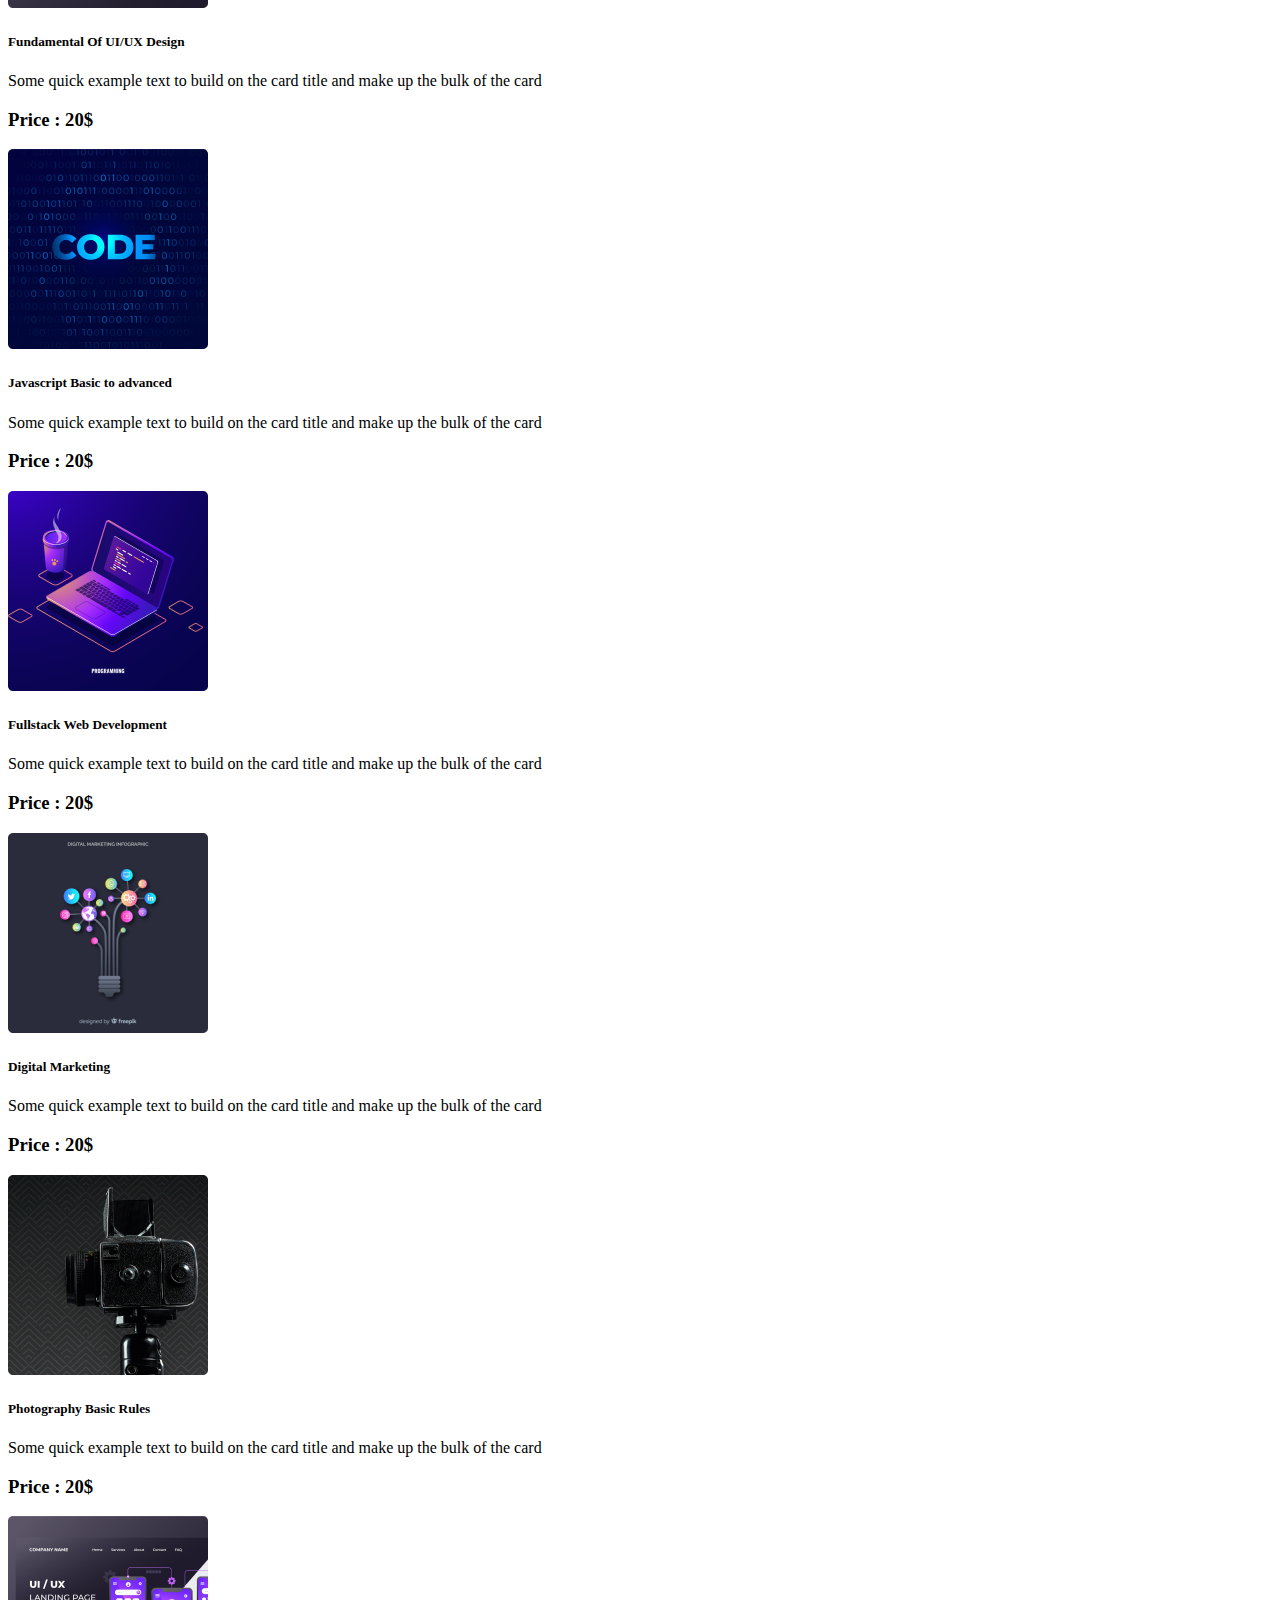
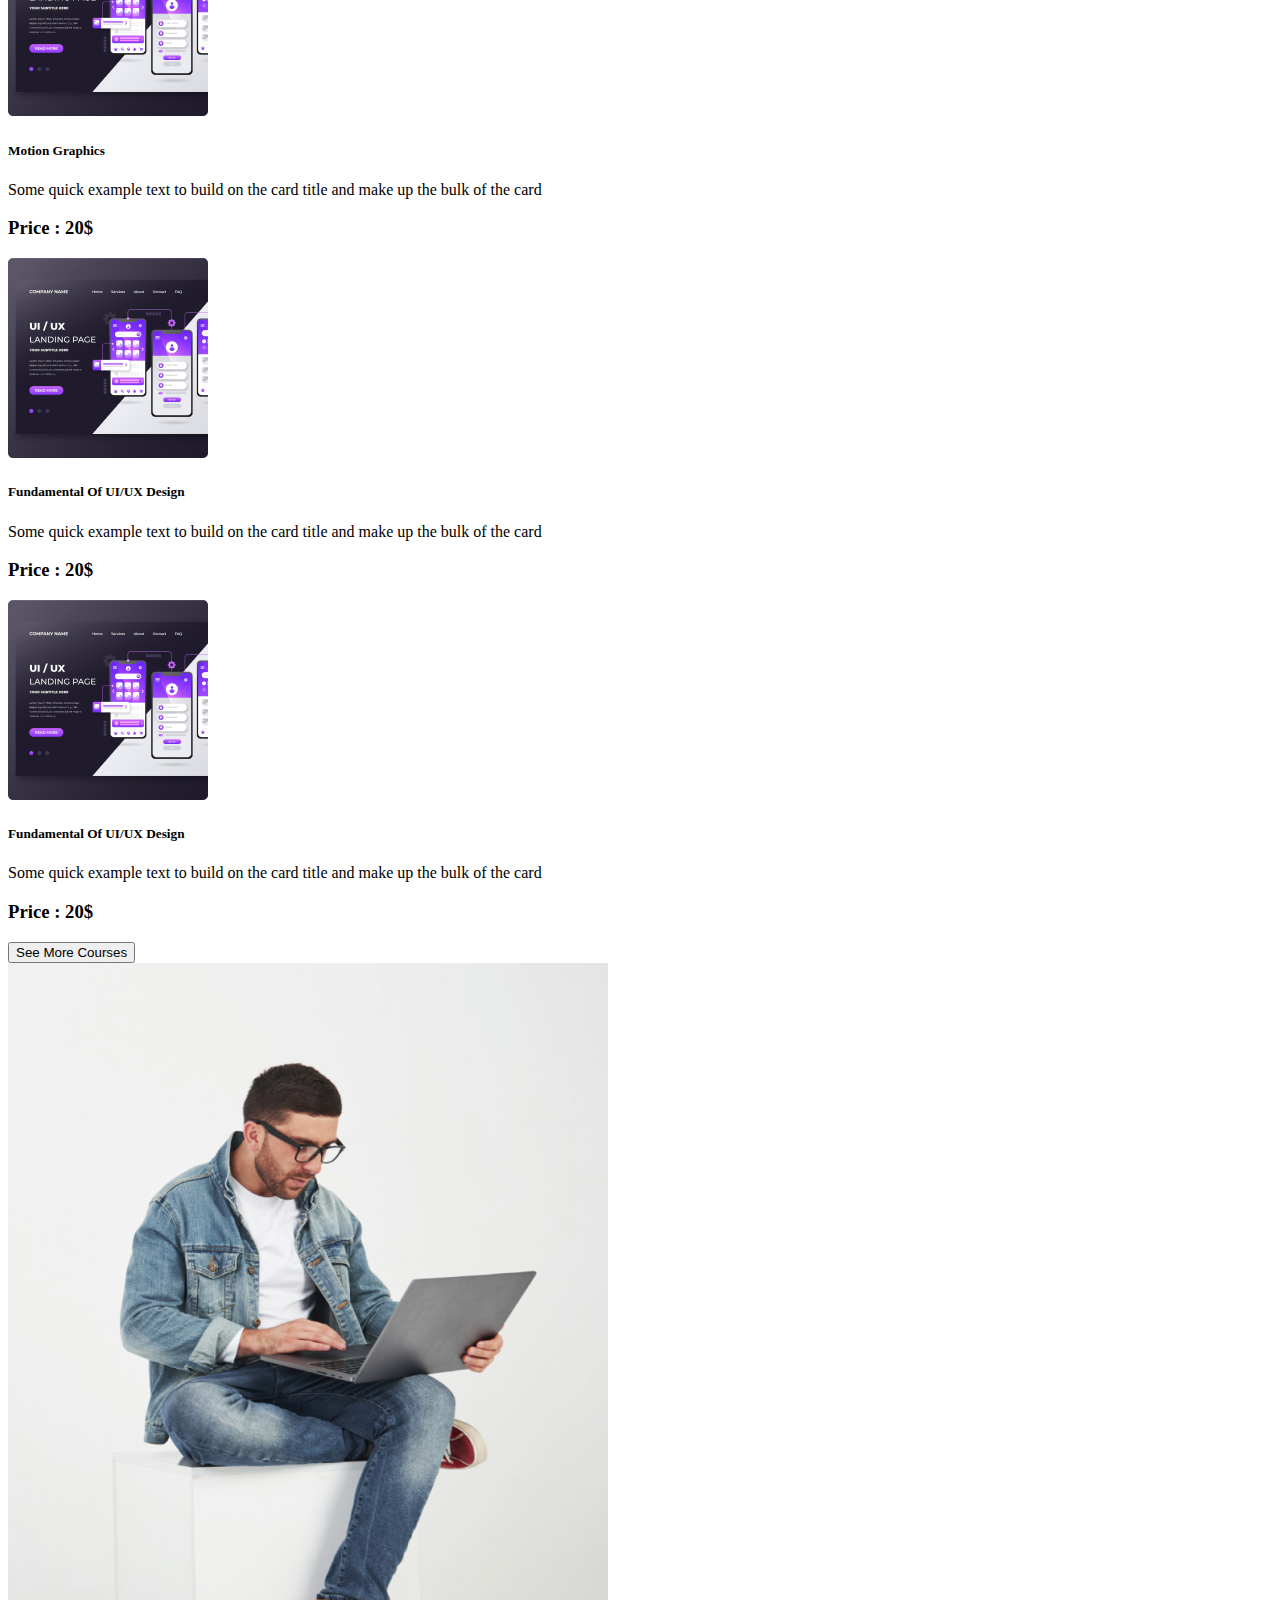
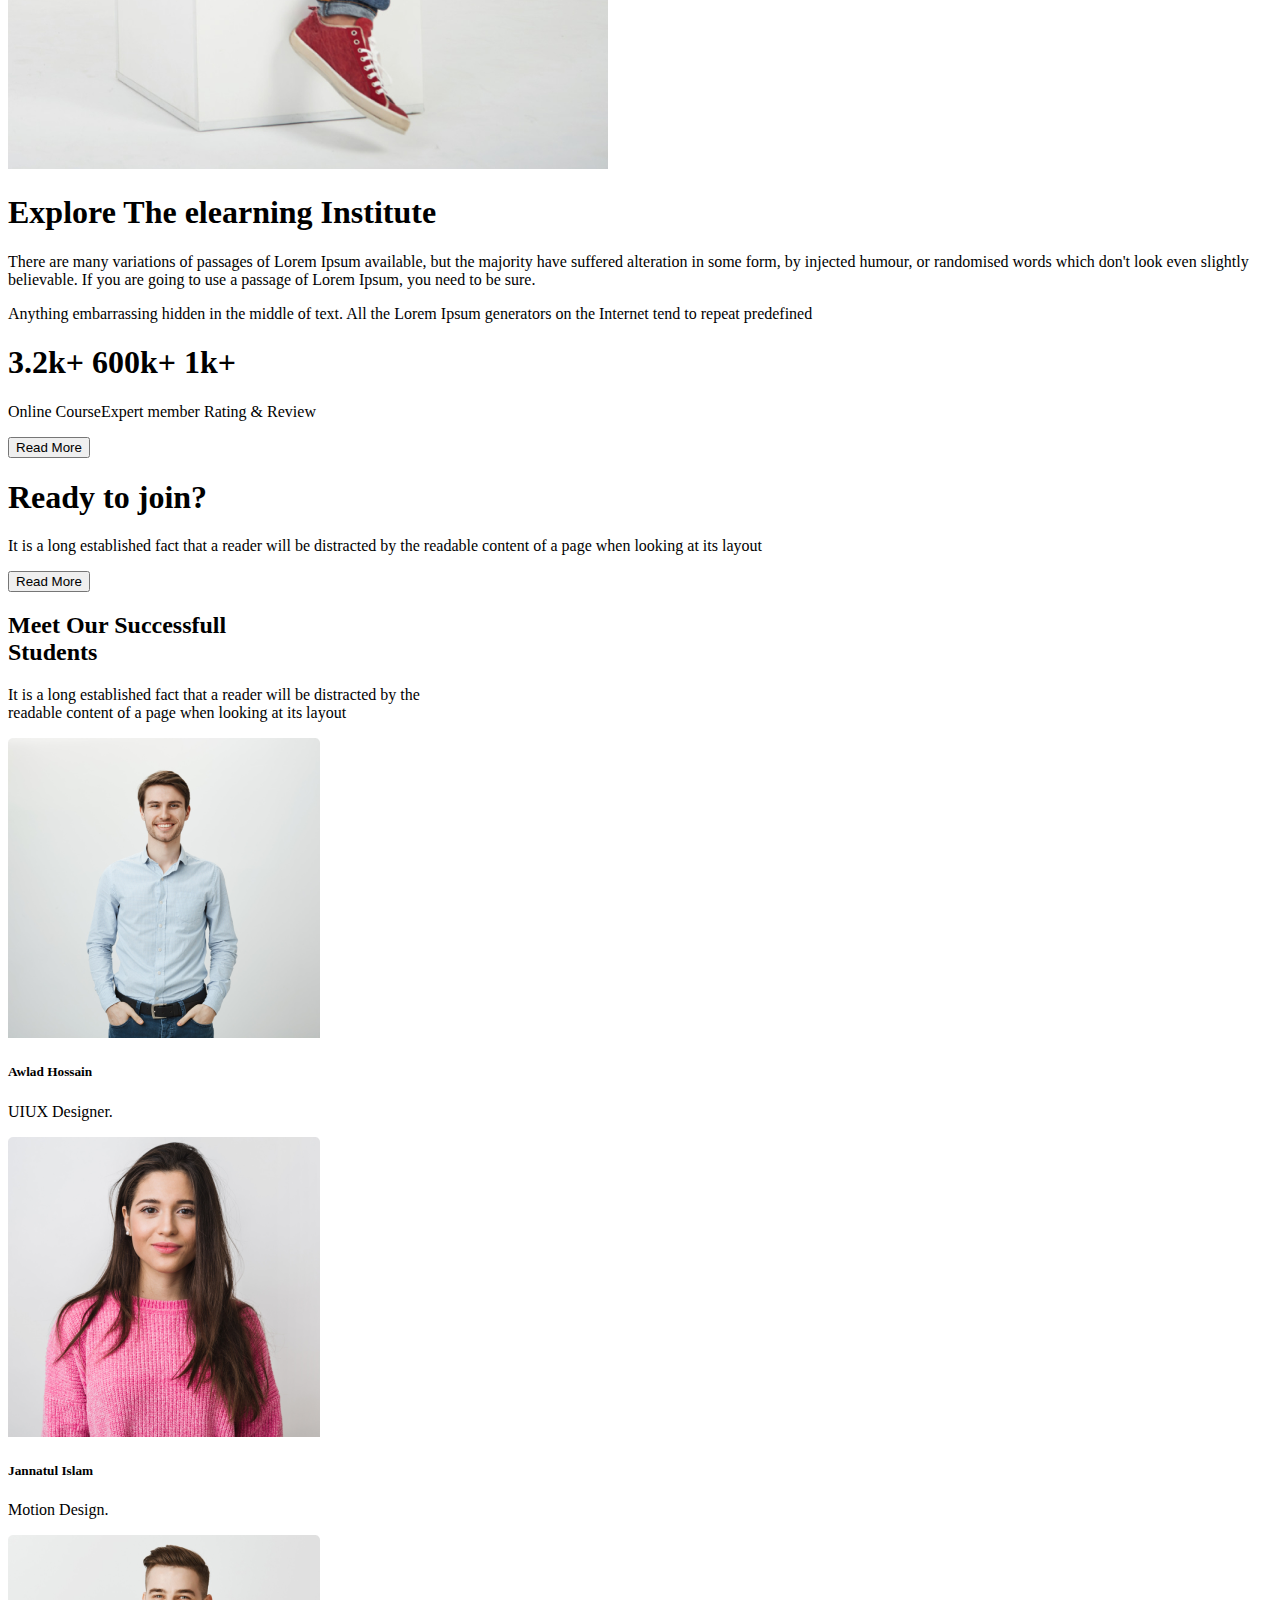
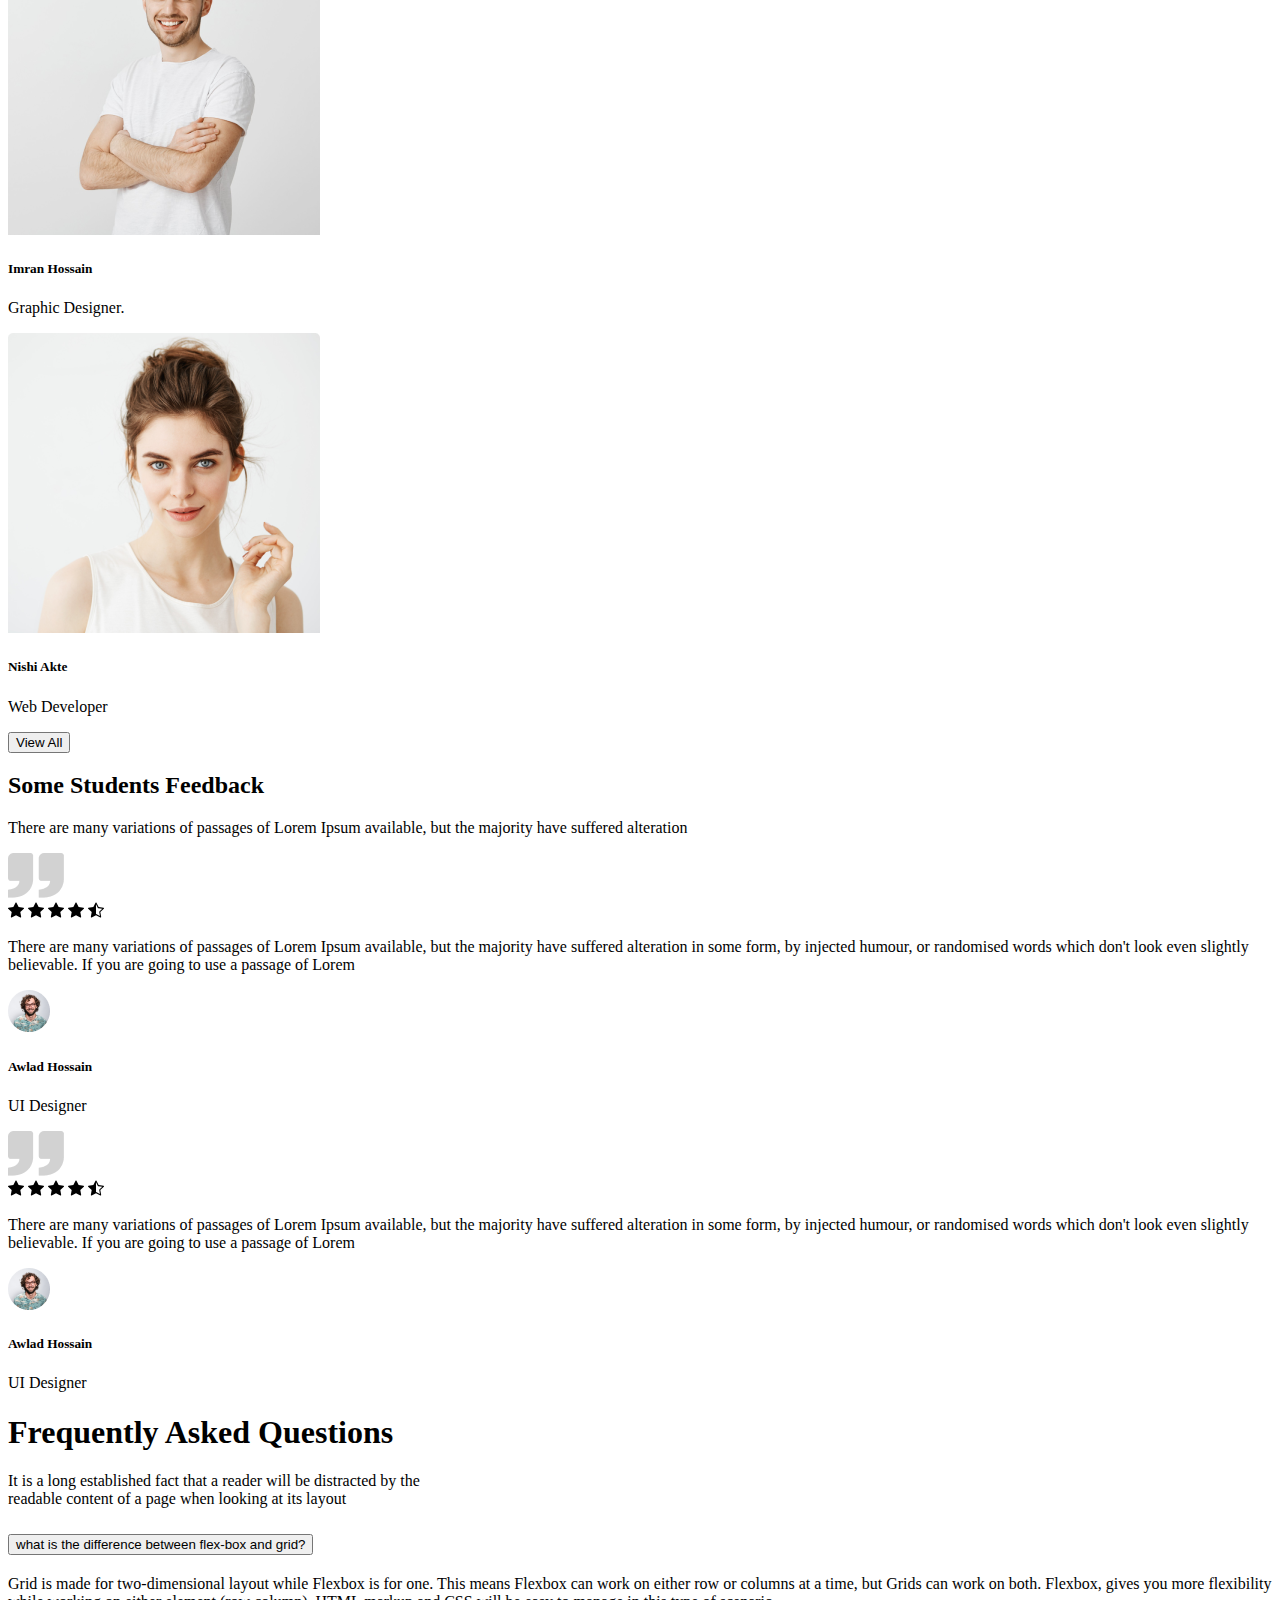
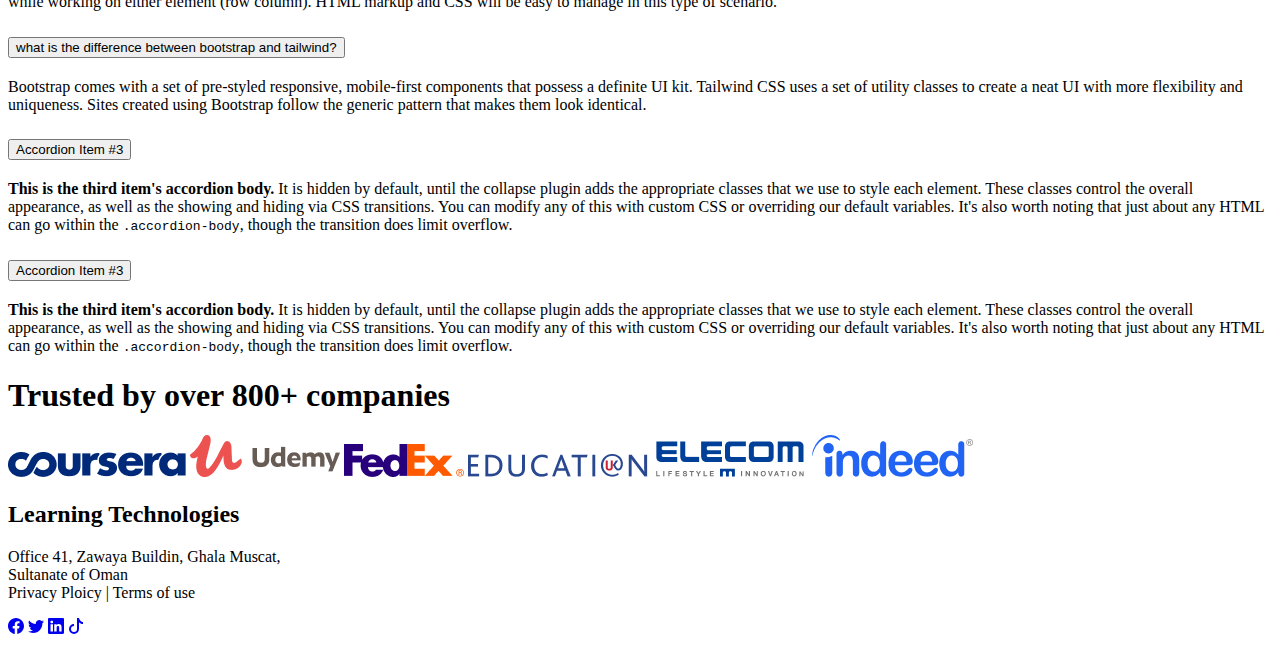
==== commit 287408f6: "Responsive" ====
--- a/index.html
+++ b/index.html
@@ -4,52 +4,65 @@
 <head>
     <meta charset="utf-8">
     <meta name="viewport" content="width=device-width, initial-scale=1">
-    <title>Bootstrap demo</title>
+    <title>Learning Technologies</title>
     <link href="https://cdn.jsdelivr.net/npm/bootstrap@5.2.0/dist/css/bootstrap.min.css" rel="stylesheet"
         integrity="sha384-gH2yIJqKdNHPEq0n4Mqa/HGKIhSkIHeL5AyhkYV8i59U5AR6csBvApHHNl/vI1Bx" crossorigin="anonymous">
 </head>
 <header class="container mb-5">
     <!-- navigation Bar -->
-
-    <nav class="navbar navbar navbar-expand-md fixed-top bg-light d-flex justify-content-between container">
-
-        <a class="navbar-brand" href="#">
-            <h3 class="text-bold fs-3 fw-1">E-Learning</h3>
-        </a>
-        <div class="collapse navbar-collapse navbar-nav me-auto mb-2 mb-lg-0" id="navbarTogglerDemo02">
-            <button class="navbar-toggler" type="button" data-bs-toggle="collapse" data-bs-target="#navbarTogglerDemo02"
-                aria-controls="navbarTogglerDemo02" aria-expanded="false" aria-label="Toggle navigation">
-                <span class="navbar-toggler-icon"></span>
-            </button>
-            <li class="nav-item">
-                <a class="nav-link active" aria-current="page" href="#">Home</a>
-            </li>
-            <li class="nav-item">
-                <a class="nav-link active" aria-current="page" href="#shoes">Courses</a>
-            </li>
-            <li class="nav-item">
-                <a class="nav-link active" aria-current="page" href="#beg">Explore Us</a>
-            </li>
-            <a class="nav-link active" aria-current="page" href="#watch">Achivement</a>
-            </li>
-            <li class="nav-item">
-                <a class="nav-link active" aria-current="page" href="#subscribe">Feedback</a>
-            </li>
-            <li class="nav-item">
-                <a class="nav-link active" aria-current="page" href="#subscribe">About</a>
-            </li>
-            <li class="nav-item">
-                <a class="nav-link active" aria-current="page" href="#subscribe">Register</a>
-            </li>
-        </div>
-
-        <div>
-            <button class="btn btn-outline-success px-4 py-1 fs-4 text-bold" type="submit">Register</button>
-        </div>
-        </div>
-        </section>
-    </nav>
-
+    <nav class="navbar navbar-expand-md bg-light ">
+        <div class="container-fluid d-flex justify-content-between py-3">
+            <div>
+                <a class="navbar-brand fs-1 fw-bold" href="#">E-Learnin</a>
+            </div>
+            <div>
+
+                <div class="collapse navbar-collapse" id="navbarTogglerDemo02">
+                    <button class="navbar-toggler " type="button" data-bs-toggle="collapse"
+                        data-bs-target="#navbarTogglerDemo02" aria-controls="navbarTogglerDemo02" aria-expanded="false"
+                        aria-label="Toggle navigation">
+                        <span class="navbar-toggler-icon"></span>
+                    </button>
+                    <ul class="navbar-nav navbar-nav-sm me-auto mb-2 mb-lg-0">
+                        <li class="nav-item">
+                            <a class="nav-link active" aria-current="page" href="#">Home</a>
+                        </li>
+                        <li class="nav-item">
+                            <a class="nav-link active" aria-current="page" href="#">Courses</a>
+                        </li>
+                        <li class="nav-item">
+                            <a class="nav-link active" aria-current="page" href="#">Explore Us</a>
+                        </li>
+                        <li class="nav-item">
+                            <a class="nav-link active" aria-current="page" href="#">Achivement</a>
+                        </li>
+                        <li class="nav-item">
+                            <a class="nav-link active" aria-current="page" href="#">Feedback</a>
+                        </li>
+                        <li class="nav-item">
+                            <a class="nav-link active" aria-current="page" href="#">About</a>
+                        </li>
+                        <li class="nav-item">
+                            <a class="nav-link active" aria-current="page" href="#">Contact Us</a>
+                        </li>
+
+                    </ul>
+                </div>
+            </div>
+            <div class="d-flex flex-row-reverse ">
+                <button class="navbar-toggler " type="button" data-bs-toggle="collapse"
+                    data-bs-target="#navbarTogglerDemo02" aria-controls="navbarTogglerDemo02" aria-expanded="false"
+                    aria-label="Toggle navigation">
+                    <span class="navbar-toggler-icon"></span>
+                </button>
+                <form class="d-flex" role="search">
+                    <button class="btn btn-outline-primary py-2 px-4" type="submit">Register</button>
+                </form>
+            </div>
+            </ul>
+        </div>
+
+        </div>
     </nav>
     <!-- Carousel Section -->
     <div id="carouselExampleControlsNoTouching" class="carousel slide" data-bs-touch="false">
@@ -59,7 +72,8 @@
                 <div class="carousel-caption d-md-block">
                     <h1 class="fs-md-1 fw-bold text-center">Get Started Digital <br>
                         Learning</h1>
-                    <p class="">Some representative placeholder content for the third slide.</p>
+                    <p class="">Accelerate your career or business with an online digital skills course in everything
+                        from marketing to coding and beyond.</p>
                     <button class="btn btn-outline-success px-4 fs-4 text-bold bg-primary text-light bg-opacity-75"
                         type="submit">Register</button>
                 </div>>
@@ -69,7 +83,8 @@
                 <div class="carousel-caption d-md-block">
                     <h1 class="fw-bold">Get Started Digital <br>
                         Learning</h1>
-                    <p class="">Some representative placeholder content for the third slide.</p>
+                    <p class="">Accelerate your career or business with an online digital skills course in everything
+                        from marketing to coding and beyond.</p>
                     <button class="btn btn-outline-success px-4 py-1 fs-4 text-bold bg-primary text-light bg-opacity-75"
                         type="submit">Register</button>
                 </div>
@@ -79,7 +94,8 @@
                 <div class="carousel-caption d-md-block">
                     <h1 class="fw-bold">Get Started Digital <br>
                         Learning</h1>
-                    <p class="">Some representative placeholder content for the third slide.</p>
+                    <p class="">Discover courses in topics designed to help expand your career, business and horizons
+                        and to upgrade your skills for a new digital world.</p>
                     <button class="btn btn-outline-success px-4 py-1 fs-4 text-bold bg-primary text-light bg-opacity-75"
                         type="submit">Register</button>
                 </div>
@@ -111,9 +127,9 @@
         </section>
         <section>
             <div class="container text-center">
-                <div class="row row-cols-1 row-cols-md-2 g-2 g-lg-3">
-                    <div class="col">
-                        <div class="p-3 border bg-light d-md-flex rounded-2 ">
+                <div class="row row-cols-1 row-cols-md-1 row-cols-lg-2 g-2 g-lg-3">
+                    <div class="col">
+                        <div class="border bg-light d-md-flex rounded-2 ">
                             <div>
                                 <img src="images/course/course-1.png" alt="">
                             </div>
@@ -126,11 +142,76 @@
                         </div>
                     </div>
                     <div class="col">
-                        <div class="p-3 border bg-light d-md-flex rounded-2">
+                        <div class=" border bg-light d-md-flex rounded-2">
+                            <div>
+                                <img src="images/course/course-2.png" alt="">
+                            </div>
+                            <div class="ps-3">
+                                <h5>Javascript Basic to advanced</h5>
+                                <p>Some quick example text to build on the card title and make up the bulk of the
+                                    card</p>
+                                <h3>Price : 20$</h3>
+                            </div>
+                        </div>
+                    </div>
+                    <div class="col">
+                        <div class="border bg-light d-md-flex rounded-2">
+                            <div>
+                                <img src="images/course/course-3.png" alt="">
+                            </div>
+                            <div class="ps-3">
+                                <h5>Fullstack Web Development</h5>
+                                <p>Some quick example text to build on the card title and make up the bulk of the
+                                    card</p>
+                                <h3>Price : 20$</h3>
+                            </div>
+                        </div>
+                    </div>
+                    <div class="col">
+                        <div class=" border bg-light d-md-flex rounded-2">
+                            <div>
+                                <img src="images/course/course-4.png" alt="">
+                            </div>
+                            <div class="ps-3">
+                                <h5>Digital Marketing</h5>
+                                <p>Some quick example text to build on the card title and make up the bulk of the
+                                    card</p>
+                                <h3>Price : 20$</h3>
+                            </div>
+                        </div>
+                    </div>
+                    <div class="col">
+                        <div class="border bg-light d-md-flex rounded-2">
+                            <div>
+                                <img src="images/course/course-5.png" alt="">
+                            </div>
+                            <div class="ps-3">
+                                <h5>Photography Basic Rules</h5>
+                                <p>Some quick example text to build on the card title and make up the bulk of the
+                                    card</p>
+                                <h3>Price : 20$</h3>
+                            </div>
+                        </div>
+                    </div>
+                    <div class="col">
+                        <div class="border bg-light d-md-flex rounded-2">
                             <div>
                                 <img src="images/course/course-1.png" alt="">
                             </div>
                             <div class="ps-3">
+                                <h5>Motion Graphics</h5>
+                                <p>Some quick example text to build on the card title and make up the bulk of the
+                                    card</p>
+                                <h3>Price : 20$</h3>
+                            </div>
+                        </div>
+                    </div>
+                    <div class="col">
+                        <div class="border bg-light d-md-flex rounded-2">
+                            <div>
+                                <img src="images/course/course-1.png" alt="">
+                            </div>
+                            <div class="ps-3">
                                 <h5>Fundamental Of UI/UX Design</h5>
                                 <p>Some quick example text to build on the card title and make up the bulk of the
                                     card</p>
@@ -139,124 +220,7 @@
                         </div>
                     </div>
                     <div class="col">
-                        <div class="p-3 border bg-light d-md-flex rounded-2">
-                            <div>
-                                <img src="images/course/course-1.png" alt="">
-                            </div>
-                            <div class="ps-3">
-                                <h5>Fundamental Of UI/UX Design</h5>
-                                <p>Some quick example text to build on the card title and make up the bulk of the
-                                    card</p>
-                                <h3>Price : 20$</h3>
-                            </div>
-                        </div>
-                    </div>
-                    <div class="col">
-                        <div class="p-3 border bg-light d-md-flex rounded-2">
-                            <div>
-                                <img src="images/course/course-1.png" alt="">
-                            </div>
-                            <div class="ps-3">
-                                <h5>Fundamental Of UI/UX Design</h5>
-                                <p>Some quick example text to build on the card title and make up the bulk of the
-                                    card</p>
-                                <h3>Price : 20$</h3>
-                            </div>
-                        </div>
-                    </div>
-                    <div class="col">
-                        <div class="p-3 border bg-light d-md-flex rounded-2">
-                            <div>
-                                <img src="images/course/course-1.png" alt="">
-                            </div>
-                            <div class="ps-3">
-                                <h5>Fundamental Of UI/UX Design</h5>
-                                <p>Some quick example text to build on the card title and make up the bulk of the
-                                    card</p>
-                                <h3>Price : 20$</h3>
-                            </div>
-                        </div>
-                    </div>
-                    <div class="col">
-                        <div class="p-3 border bg-light d-md-flex rounded-2">
-                            <div>
-                                <img src="images/course/course-1.png" alt="">
-                            </div>
-                            <div class="ps-3">
-                                <h5>Fundamental Of UI/UX Design</h5>
-                                <p>Some quick example text to build on the card title and make up the bulk of the
-                                    card</p>
-                                <h3>Price : 20$</h3>
-                            </div>
-                        </div>
-                    </div>
-                    <div class="col">
-                        <div class="p-3 border bg-light d-md-flex rounded-2">
-                            <div>
-                                <img src="images/course/course-1.png" alt="">
-                            </div>
-                            <div class="ps-3">
-                                <h5>Fundamental Of UI/UX Design</h5>
-                                <p>Some quick example text to build on the card title and make up the bulk of the
-                                    card</p>
-                                <h3>Price : 20$</h3>
-                            </div>
-                        </div>
-                    </div>
-                    <div class="col">
-                        <div class="p-3 border bg-light d-md-flex rounded-2">
-                            <div>
-                                <img src="images/course/course-1.png" alt="">
-                            </div>
-                            <div class="ps-3">
-                                <h5>Fundamental Of UI/UX Design</h5>
-                                <p>Some quick example text to build on the card title and make up the bulk of the
-                                    card</p>
-                                <h3>Price : 20$</h3>
-                            </div>
-                        </div>
-                    </div>
-                    <div class="col">
-                        <div class="p-3 border bg-light d-md-flex rounded-2">
-                            <div>
-                                <img src="images/course/course-1.png" alt="">
-                            </div>
-                            <div class="ps-3">
-                                <h5>Fundamental Of UI/UX Design</h5>
-                                <p>Some quick example text to build on the card title and make up the bulk of the
-                                    card</p>
-                                <h3>Price : 20$</h3>
-                            </div>
-                        </div>
-                    </div>
-                    <div class="col">
-                        <div class="p-3 border bg-light d-md-flex rounded-2">
-                            <div>
-                                <img src="images/course/course-1.png" alt="">
-                            </div>
-                            <div class="ps-3">
-                                <h5>Fundamental Of UI/UX Design</h5>
-                                <p>Some quick example text to build on the card title and make up the bulk of the
-                                    card</p>
-                                <h3>Price : 20$</h3>
-                            </div>
-                        </div>
-                    </div>
-                    <div class="col">
-                        <div class="p-3 border bg-light d-md-flex rounded-2">
-                            <div>
-                                <img src="images/course/course-1.png " alt="">
-                            </div>
-                            <div class="ps-3">
-                                <h5>Fundamental Of UI/UX Design</h5>
-                                <p>Some quick example text to build on the card title and make up the bulk of the
-                                    card</p>
-                                <h3>Price : 20$</h3>
-                            </div>
-                        </div>
-                    </div>
-                    <div class="col">
-                        <div class="p-3 border bg-light d-md-flex rounded-2">
+                        <div class="border bg-light d-md-flex rounded-2">
                             <div>
                                 <img src="images/course/course-1.png" alt="">
                             </div>
@@ -327,7 +291,7 @@
                     readable content of a page when looking at its layout</p>
             </div>
             <div>
-                <div class="row row-cols-1 row-cols-md-4 text-center text-md-start g-4 my-3">
+                <div class="row row-cols-1 row-cols-md-2 row-cols-lg-4 text-center text-md-start g-4 my-3">
                     <div class="col">
                         <div class="card">
                             <img src="images/student/student-1.png" class="card-img-top" alt="...">
@@ -374,12 +338,13 @@
         <section>
             <div class="text-center">
                 <h2>Some Students Feedback</h2>
-                <p>It is a long established fact that a reader will be distracted by the <br> readable
-                    content of a page when looking at its layout</p>
+                <p>There are many variations of passages of
+                    Lorem Ipsum available, but the majority
+                    have suffered alteration</p>
             </div>
             <div class="">
                 <div class="row g-4">
-                    <div class="col-12 col-md-6 mb-5 border">
+                    <div class="col-12 col-md-12 col-lg-6 mb-5 border">
                         <div class="d-flex justify-content-between align-items-center">
                             <div class="p-3"> <img src="images/comma.png" alt="">
                             </div>
@@ -428,7 +393,7 @@
                         </div>
 
                     </div>
-                    <div class="col-12 col-md-6 mb-5">
+                    <div class="col-12 col-md-12 col-lg-6 mb-5">
                         <div class="p-3 border bg-light">
                             <div class="d-flex justify-content-between align-items-center">
                                 <div class="p-3"> <img src="images/comma.png" alt="">
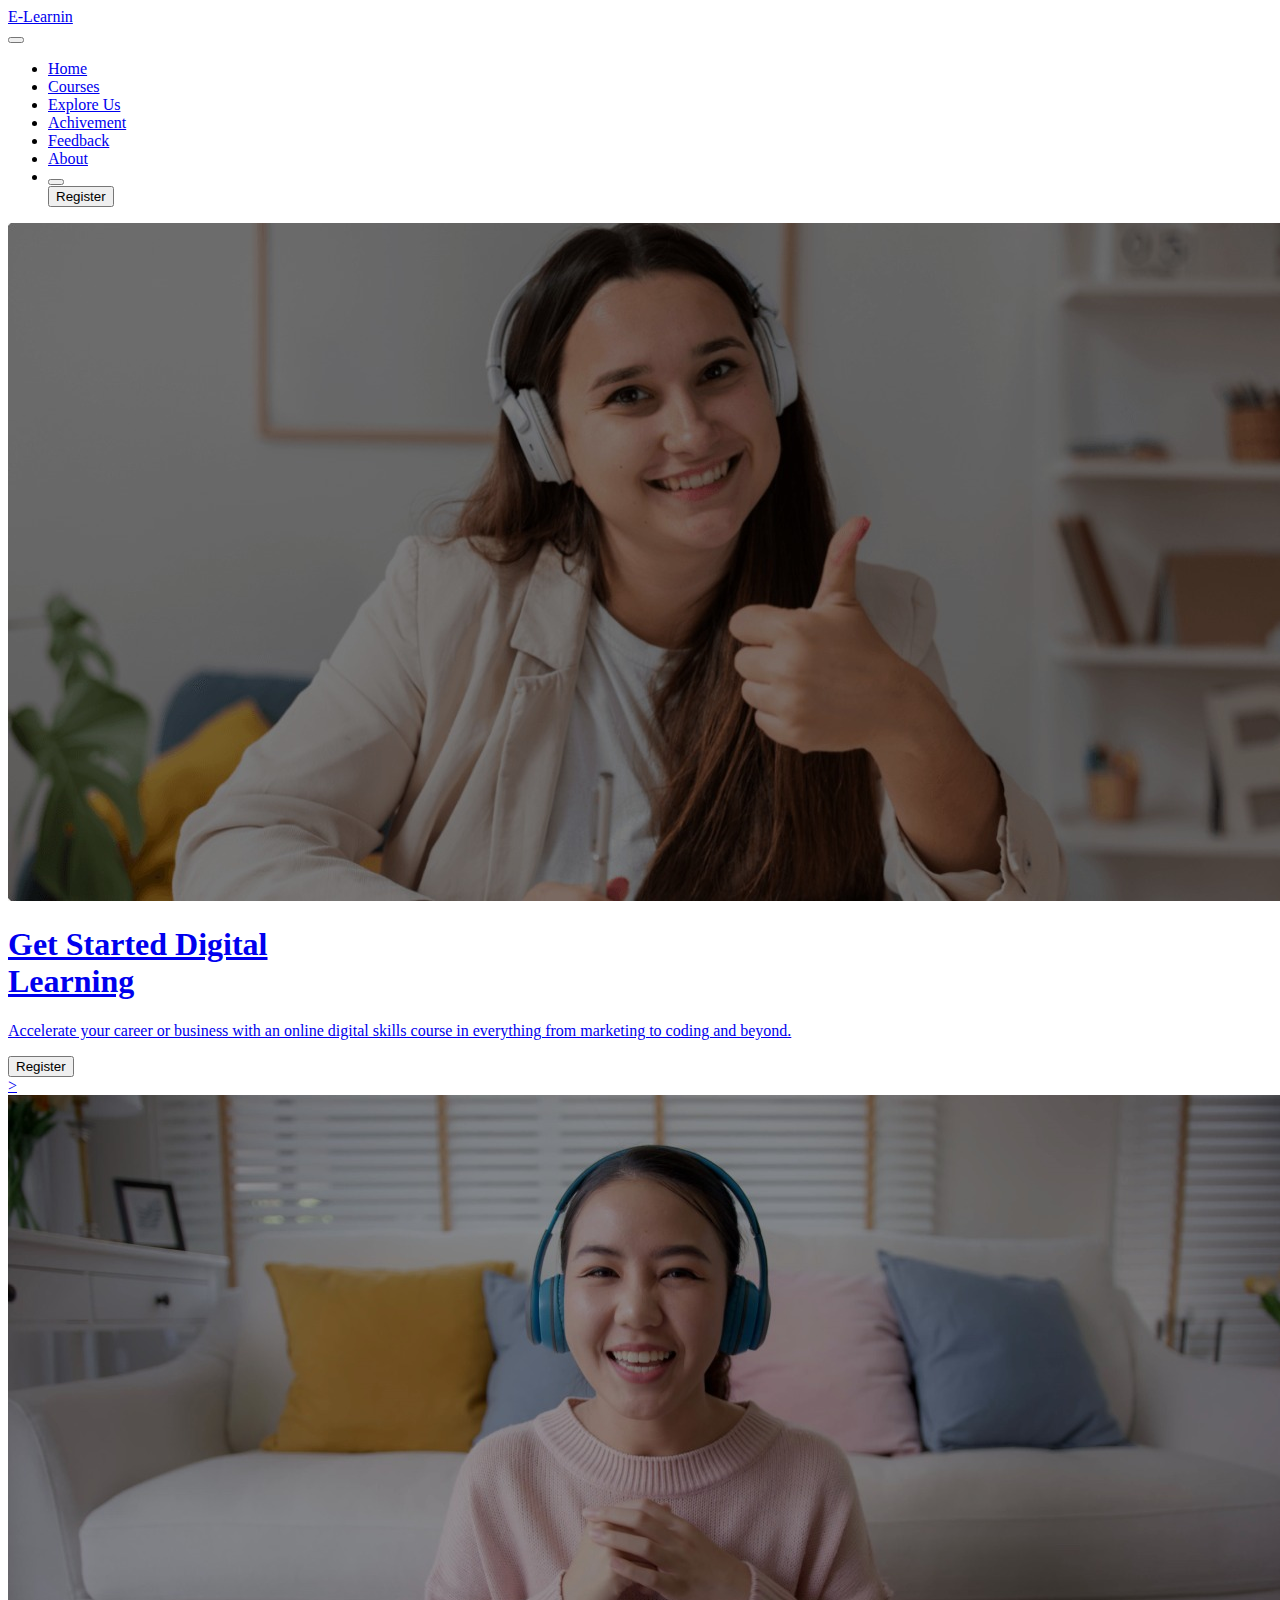
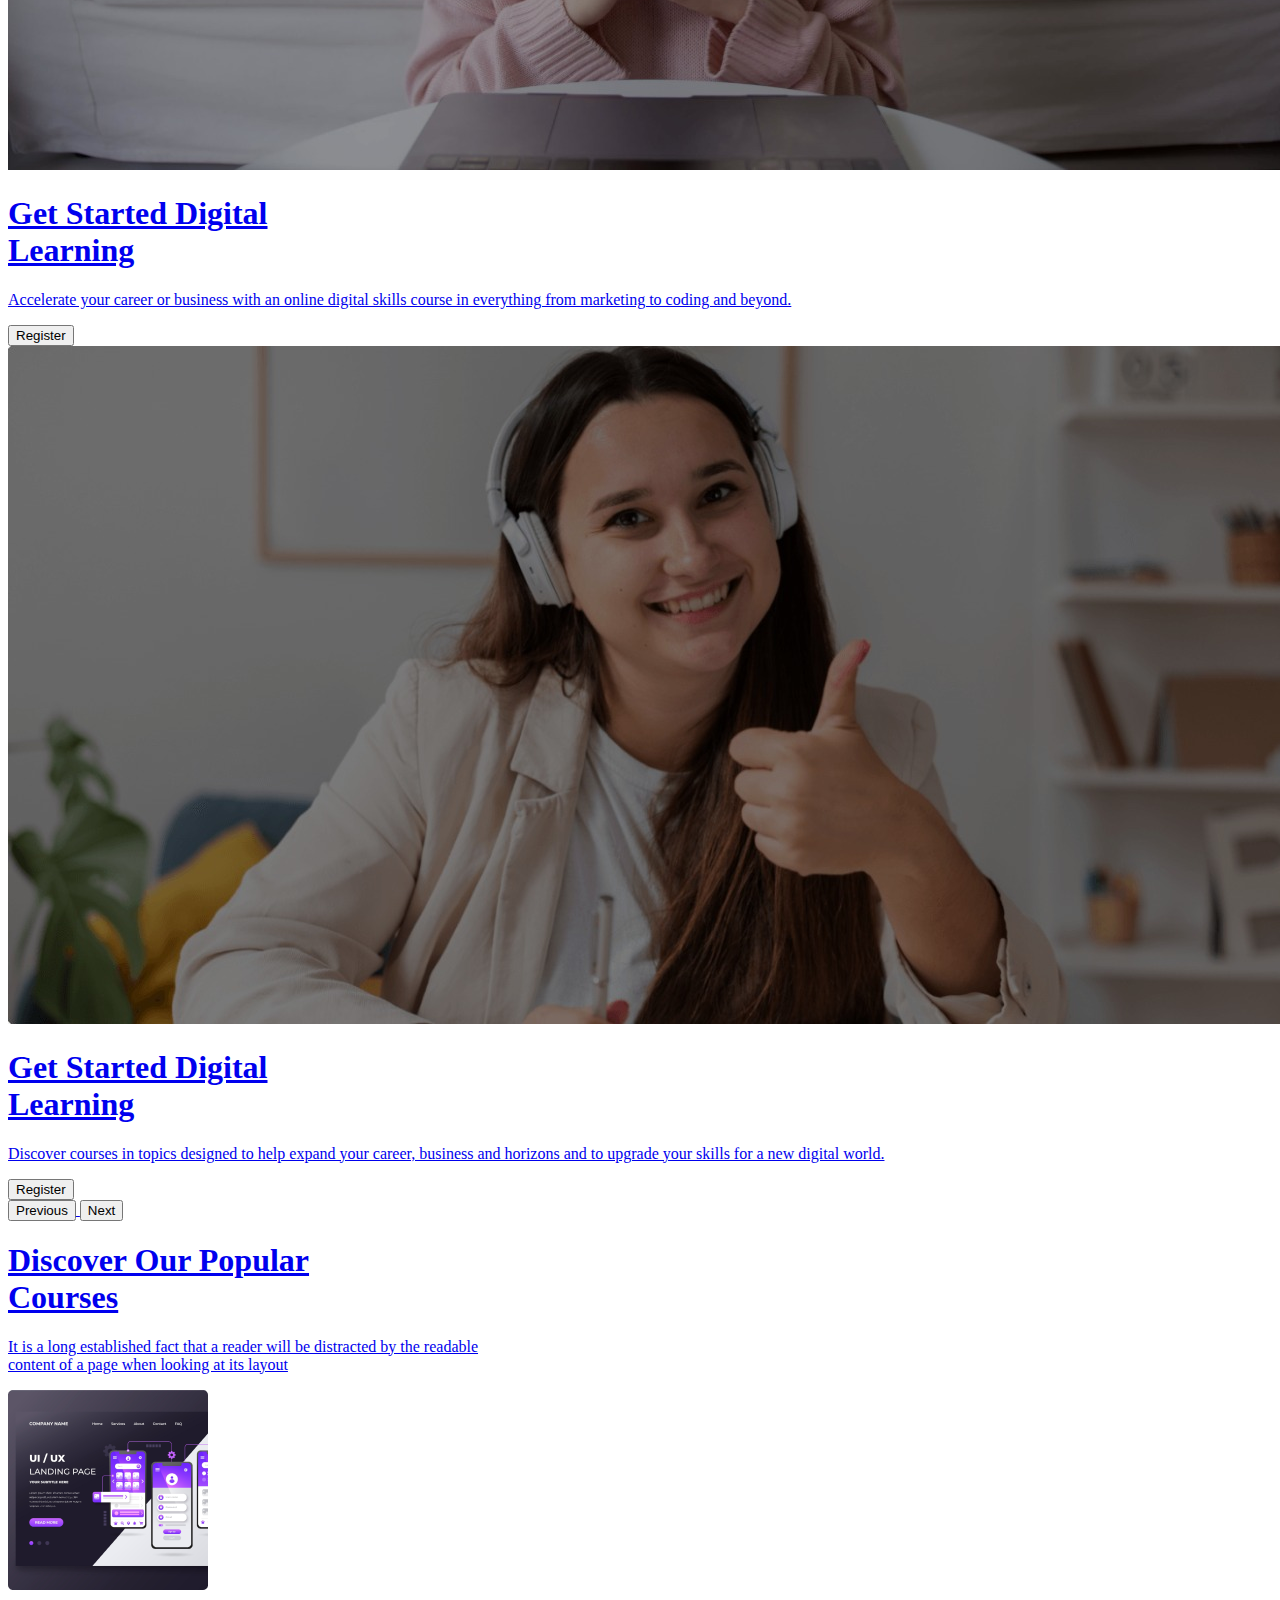
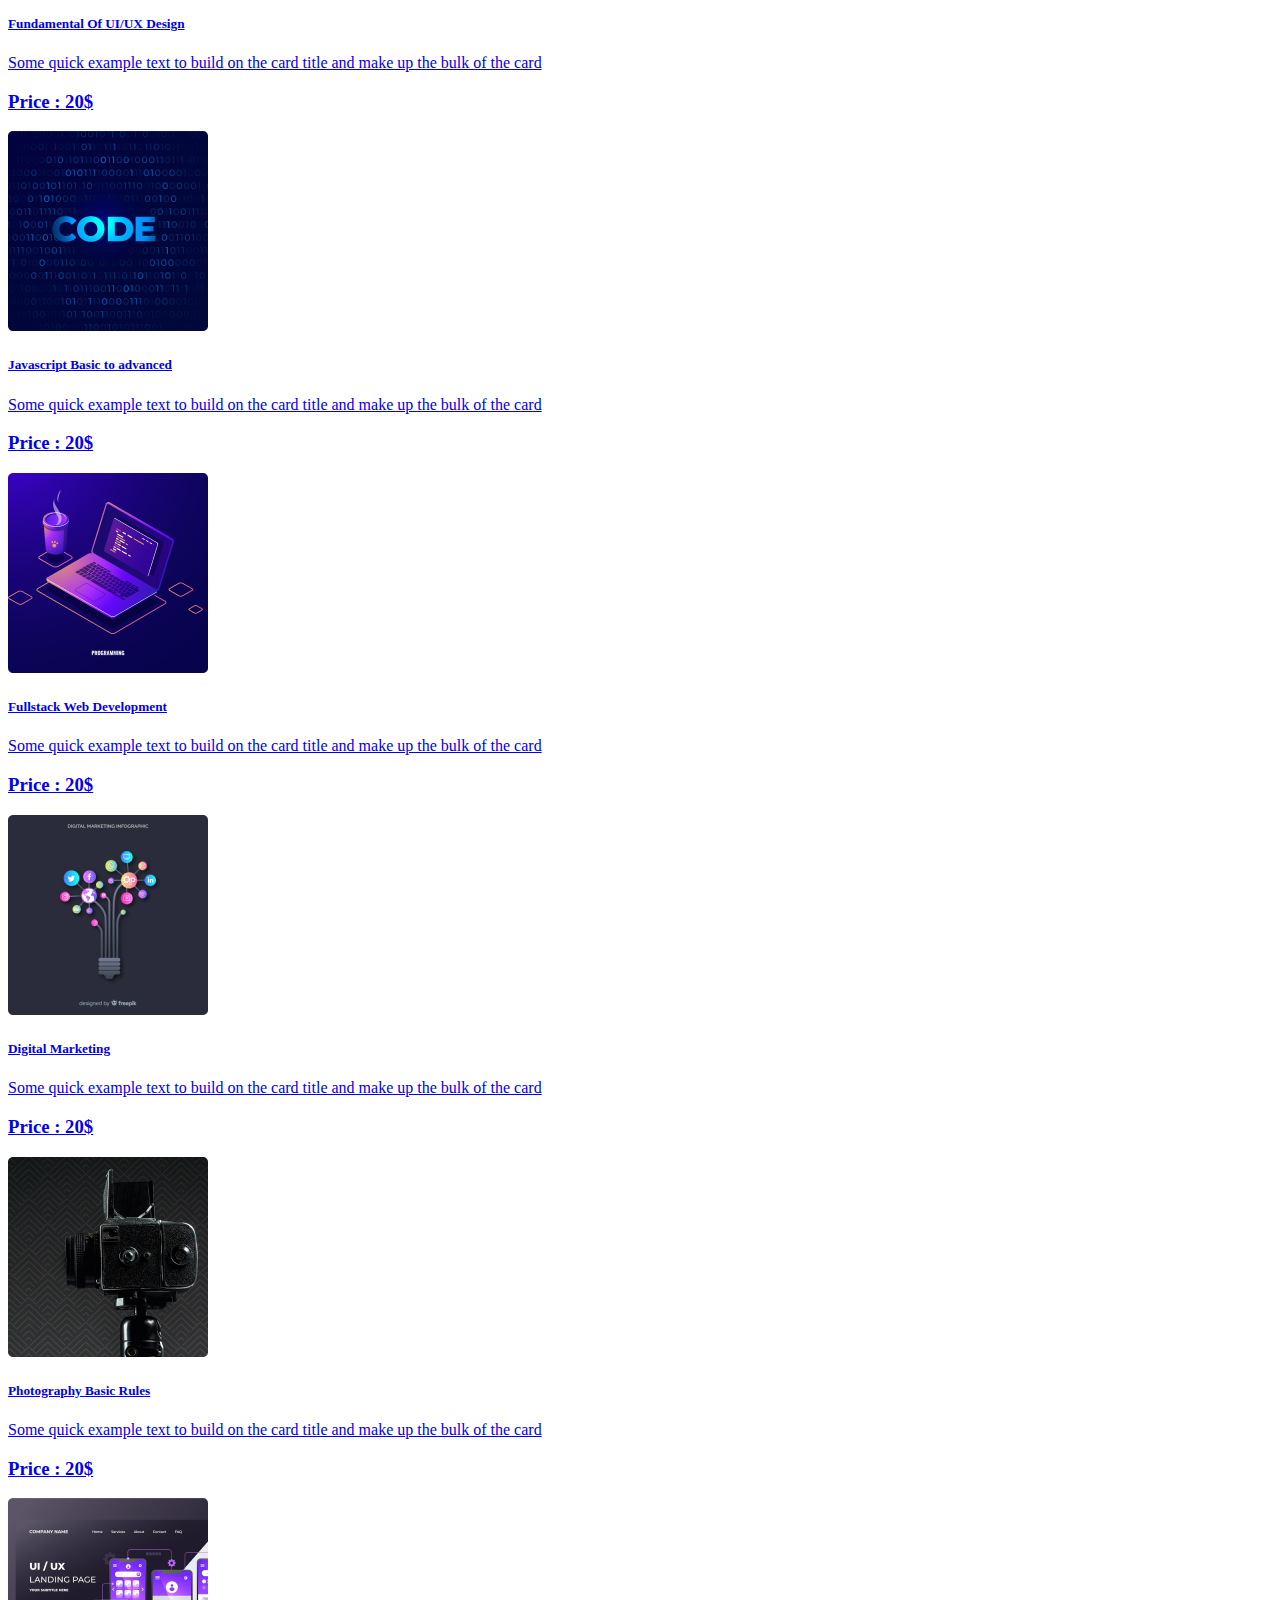
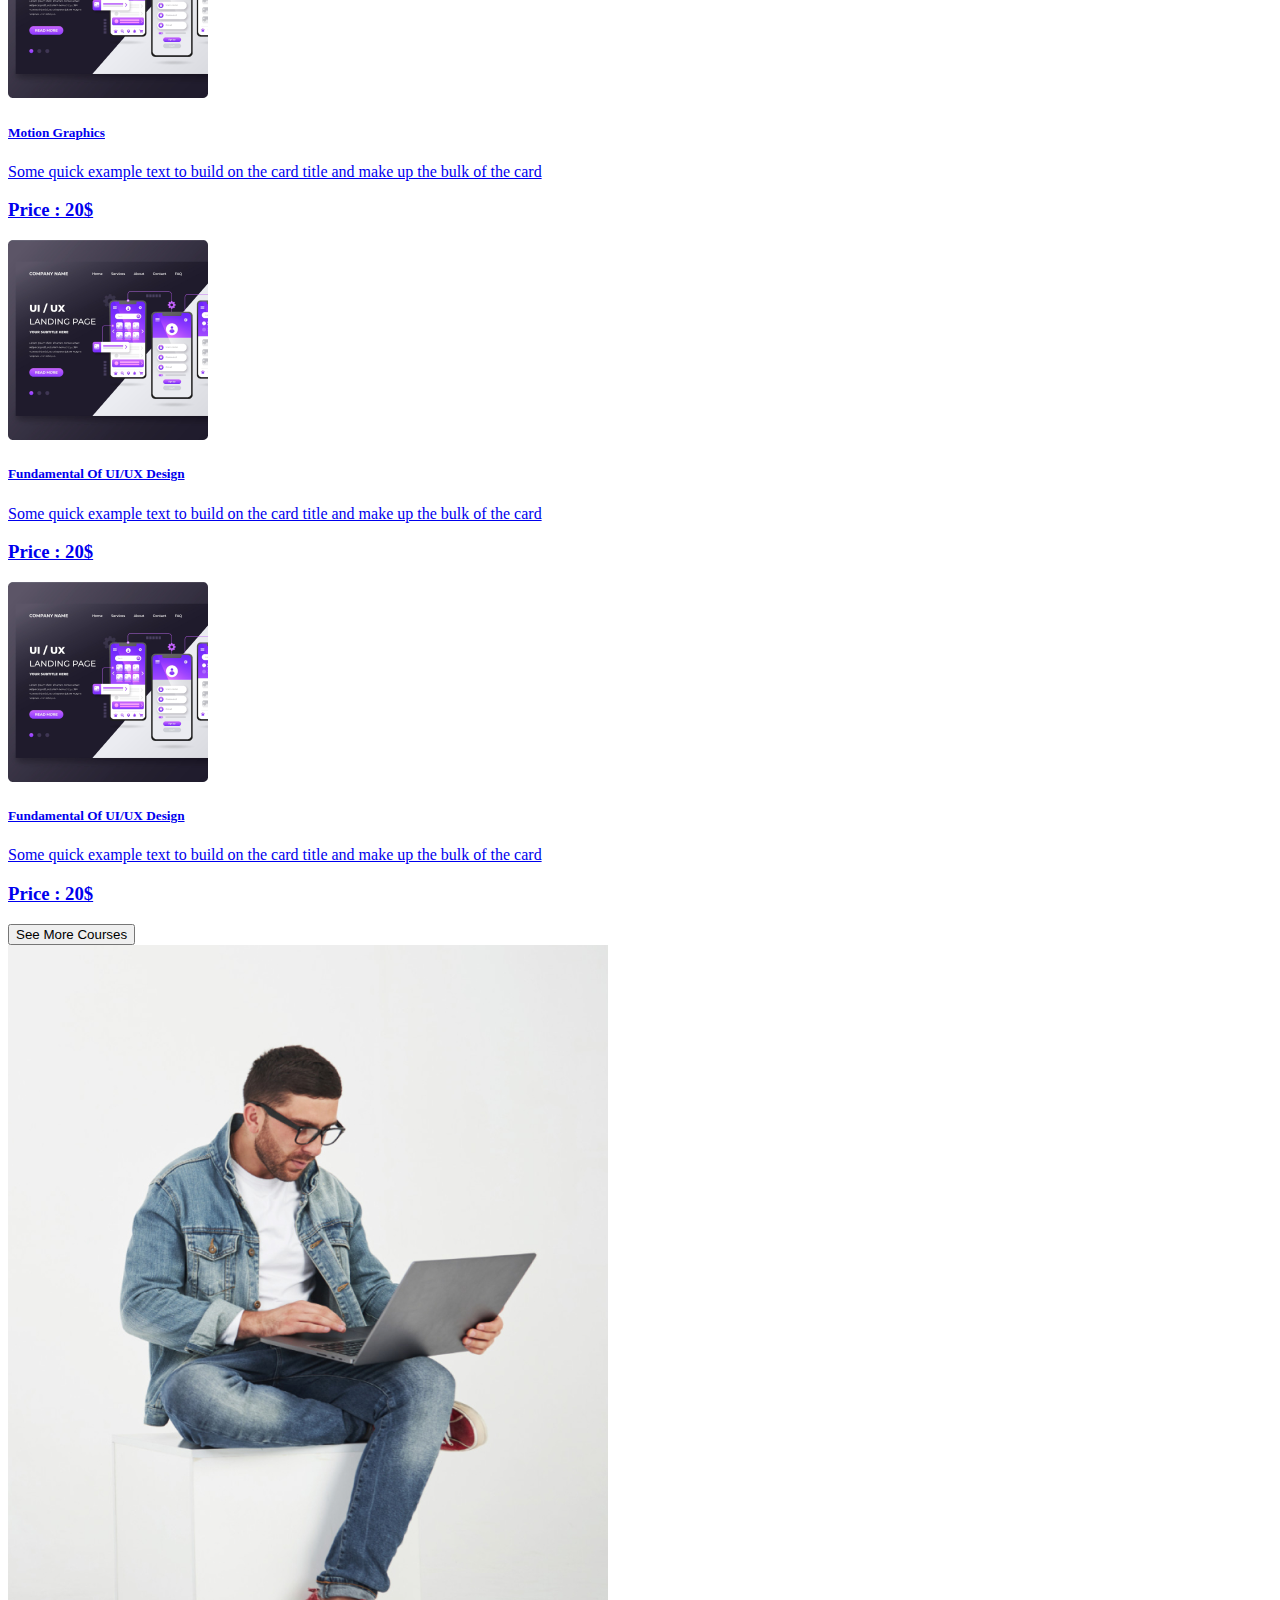
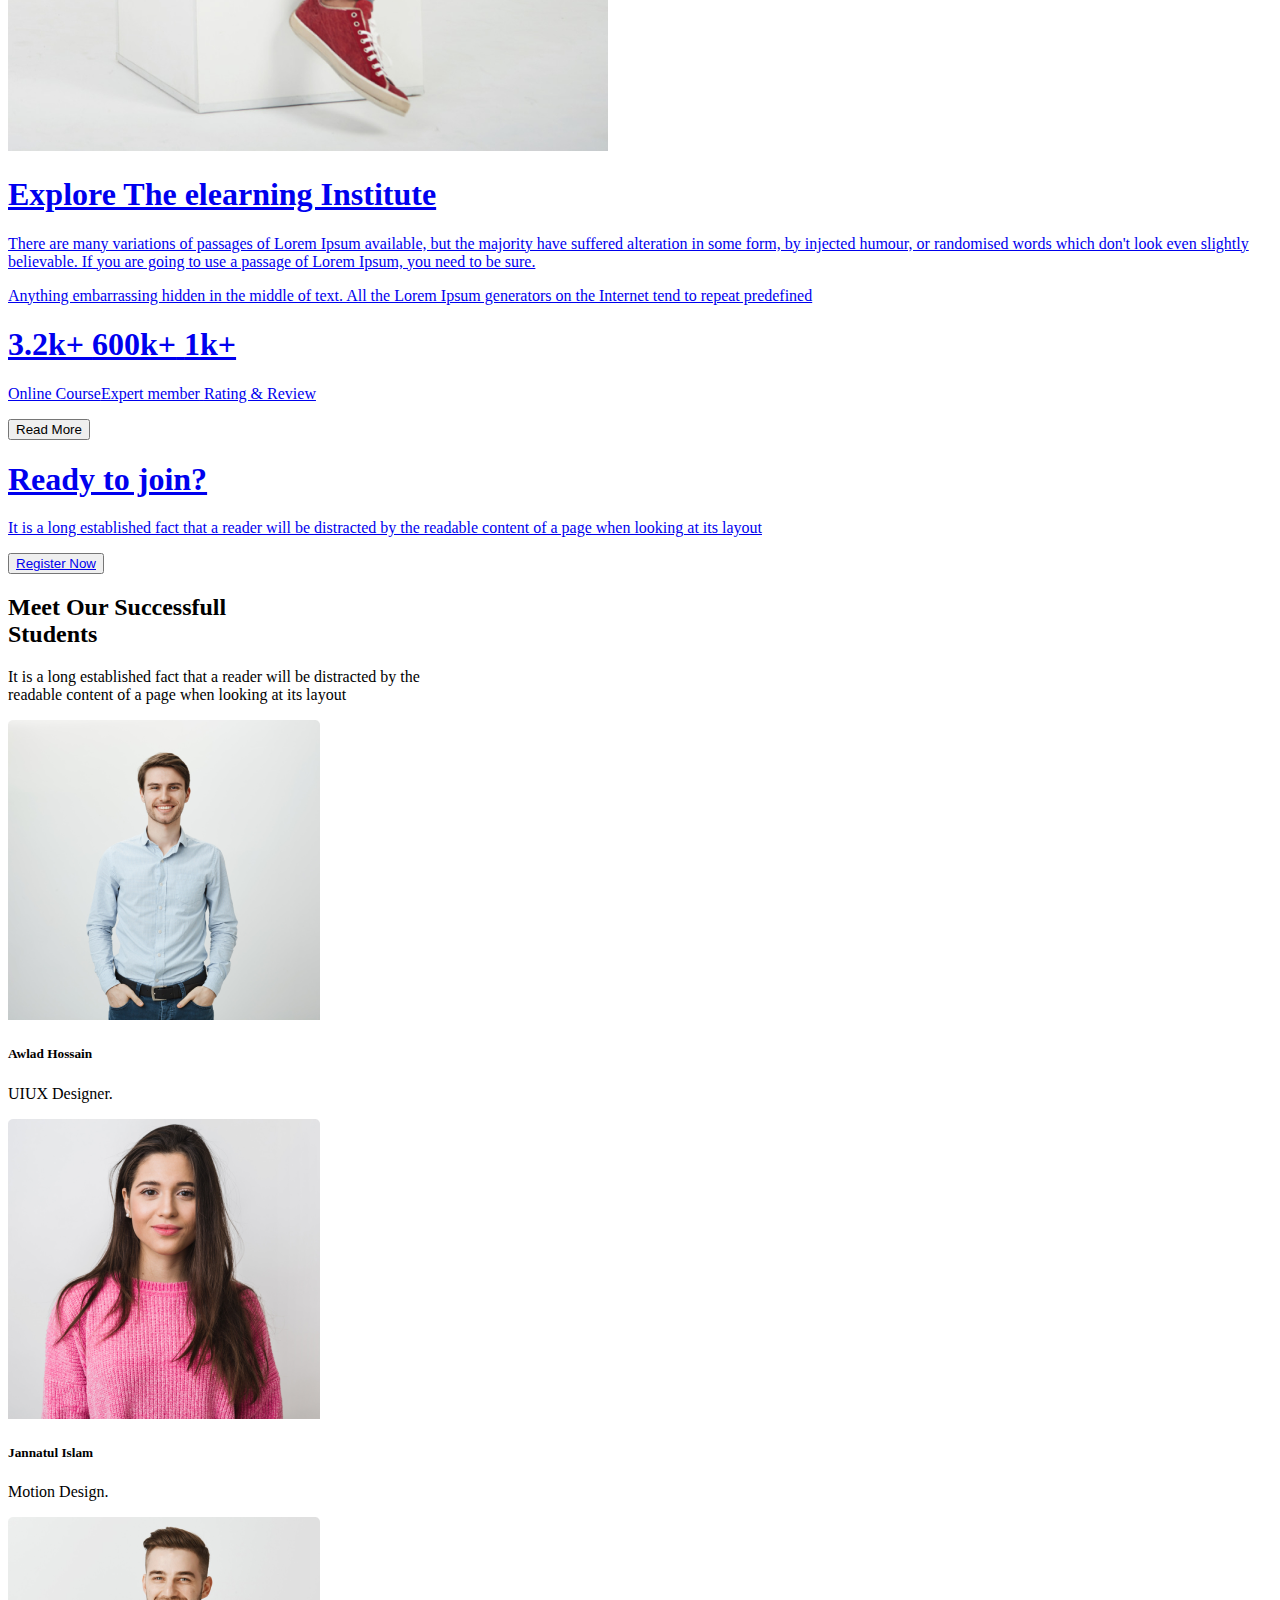
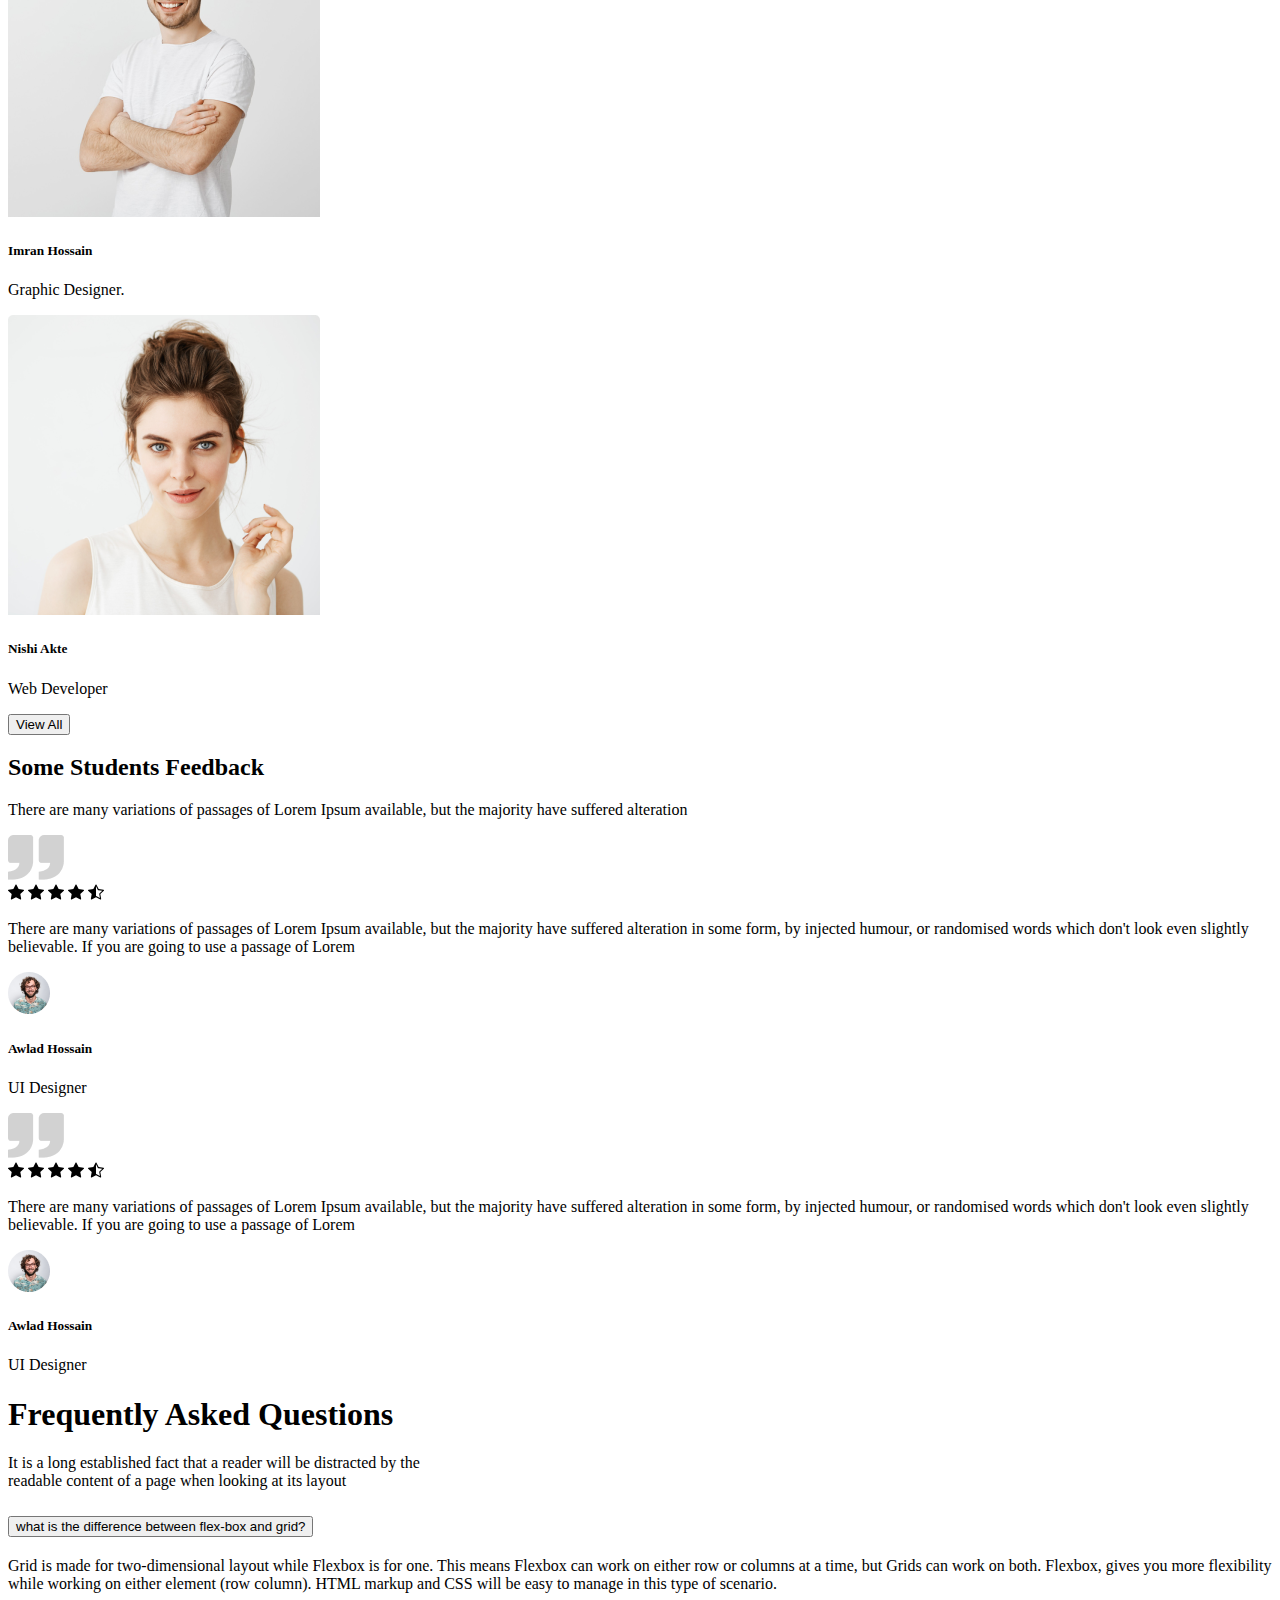
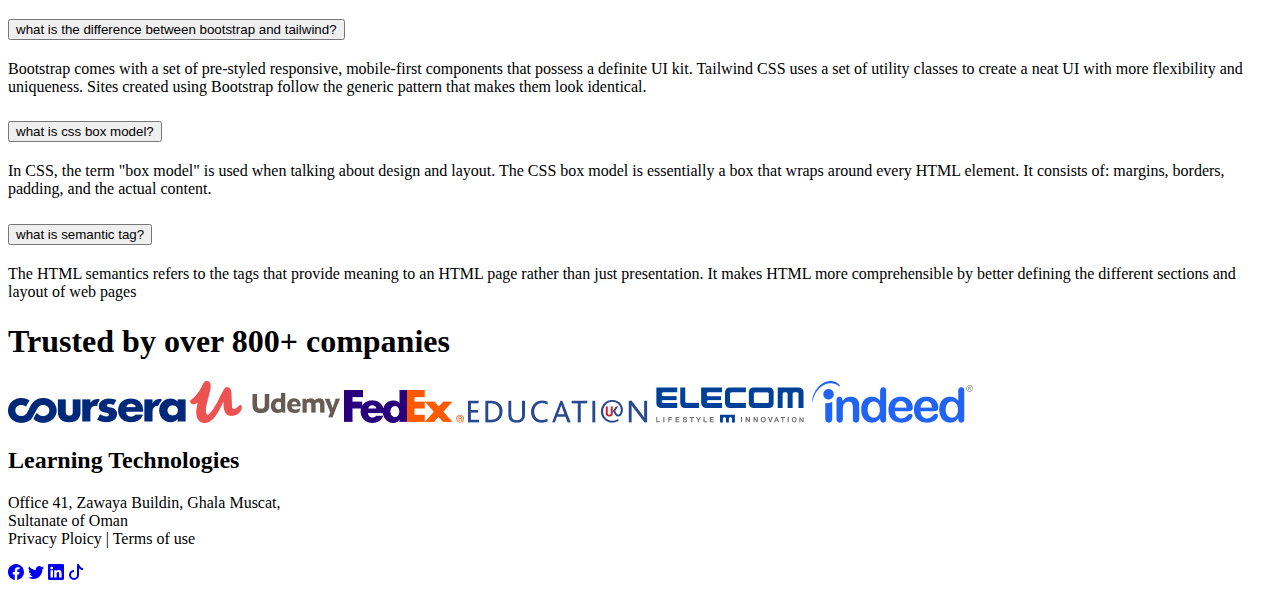
==== commit bdf12079: "finished" ====
--- a/index.html
+++ b/index.html
@@ -5,6 +5,7 @@
     <meta charset="utf-8">
     <meta name="viewport" content="width=device-width, initial-scale=1">
     <title>Learning Technologies</title>
+    <link rel="stylesheet" href="form.html">
     <link href="https://cdn.jsdelivr.net/npm/bootstrap@5.2.0/dist/css/bootstrap.min.css" rel="stylesheet"
         integrity="sha384-gH2yIJqKdNHPEq0n4Mqa/HGKIhSkIHeL5AyhkYV8i59U5AR6csBvApHHNl/vI1Bx" crossorigin="anonymous">
 </head>
@@ -43,24 +44,24 @@
                             <a class="nav-link active" aria-current="page" href="#">About</a>
                         </li>
                         <li class="nav-item">
-                            <a class="nav-link active" aria-current="page" href="#">Contact Us</a>
+                            <a class="nav-link active" aria-current="page" href=">Contact Us</a>
                         </li>
 
                     </ul>
                 </div>
             </div>
-            <div class="d-flex flex-row-reverse ">
-                <button class="navbar-toggler " type="button" data-bs-toggle="collapse"
-                    data-bs-target="#navbarTogglerDemo02" aria-controls="navbarTogglerDemo02" aria-expanded="false"
-                    aria-label="Toggle navigation">
-                    <span class="navbar-toggler-icon"></span>
-                </button>
-                <form class="d-flex" role="search">
-                    <button class="btn btn-outline-primary py-2 px-4" type="submit">Register</button>
-                </form>
-            </div>
-            </ul>
-        </div>
+            <div class=" d-flex flex-row-reverse ">
+                <button class=" navbar-toggler " type=" button" data-bs-toggle="collapse"
+                                data-bs-target="#navbarTogglerDemo02" aria-controls="navbarTogglerDemo02"
+                                aria-expanded="false" aria-label="Toggle navigation">
+                                <span class="navbar-toggler-icon"></span>
+                                </button>
+                                <form class="d-flex" role="search">
+                                    <button class="btn btn-outline-primary py-2 px-4" type="submit">Register</button>
+                                </form>
+                </div>
+                </ul>
+            </div>
 
         </div>
     </nav>
@@ -115,6 +116,8 @@
 </header>
 
 <body>
+    <!-- main section -->
+    <!-- blog and article-1 -->
     <main class="container">
         <section class="d-flex justify-content-center text-center mb-5">
             <div>
@@ -234,6 +237,7 @@
                     </div>
 
         </section>
+        <!-- Exploring us -->
         <div class="d-flex justify-content-center mt-4 mb-5">
             <button class="btn btn-outline-success bg-primary text-light px-4 py-2 py-1 fs-5 text-bold"
                 type="submit">See
@@ -276,13 +280,16 @@
                             readable content of a page when looking at its layout</p>
                     </div>
                 </div>
+                <!-- join us -->
                 <div class="col-6">
                     <div class="p-3 mt-4"><button
                             class="btn btn-outline-success bg-light text-primary px-4 py-2 py-1 fs-5 text-bold"
-                            type="submit">Read More</button></div>
+                            type="submit"><a class="btn" href="form.html" role="button">Register
+                                Now</a></button></div>
                 </div>
             </div>
         </div>
+        <!-- Our success -->
         <section>
             <div>
                 <h2 class="fw-bold">Meet Our Successfull <br>
@@ -335,6 +342,7 @@
                 All
             </button>
         </section>
+        <!-- feedbact section -->
         <section>
             <div class="text-center">
                 <h2>Some Students Feedback</h2>
@@ -446,11 +454,14 @@
                 </div>
             </div>
         </section>
+        <!-- Questin And ans -->
         <section>
-            <div class="text-center mt-5">
-                <h1>Frequently Asked Questions</h1>
-                <p>It is a long established fact that a reader will be distracted by the <br> readable
-                    content of a page when looking at its layout</p>
+            <div class=" mt-5">
+                <div class="text-center">
+                    <h1>Frequently Asked Questions</h1>
+                    <p>It is a long established fact that a reader will be distracted by the <br> readable
+                        content of a page when looking at its layout</p>
+                </div>
                 <div class="mb-5 justify-content-center">
                     <div class="accordion mx-md-5" id="accordionPanelsStayOpenExample ">
                         <div class="accordion-item mx-md-5 mt-3 border">
@@ -496,20 +507,15 @@
                                 <button class="accordion-button collapsed" type="button" data-bs-toggle="collapse"
                                     data-bs-target="#panelsStayOpen-collapseThree" aria-expanded="false"
                                     aria-controls="panelsStayOpen-collapseThree">
-                                    Accordion Item #3
+                                    what is css box model?
                                 </button>
                             </h2>
                             <div id="panelsStayOpen-collapseThree" class="accordion-collapse collapse"
                                 aria-labelledby="panelsStayOpen-headingThree">
                                 <div class="accordion-body">
-                                    <strong>This is the third item's accordion body.</strong> It is hidden by default,
-                                    until
-                                    the collapse plugin adds the appropriate classes that we use to style each element.
-                                    These classes control the overall appearance, as well as the showing and hiding via
-                                    CSS
-                                    transitions. You can modify any of this with custom CSS or overriding our default
-                                    variables. It's also worth noting that just about any HTML can go within the
-                                    <code>.accordion-body</code>, though the transition does limit overflow.
+                                    In CSS, the term "box model" is used when talking about design and layout.
+                                    The CSS box model is essentially a box that wraps around every HTML element. It
+                                    consists of: margins, borders, padding, and the actual content.
                                 </div>
                             </div>
                         </div>
@@ -518,27 +524,22 @@
                                 <button class="accordion-button collapsed" type="button" data-bs-toggle="collapse"
                                     data-bs-target="#panelsStayOpen-collapseThree" aria-expanded="false"
                                     aria-controls="panelsStayOpen-collapseThree">
-                                    Accordion Item #3
+                                    what is semantic tag?
                                 </button>
                             </h2>
                             <div id="panelsStayOpen-collapseThree" class="accordion-collapse collapse"
                                 aria-labelledby="panelsStayOpen-headingThree">
                                 <div class="accordion-body">
-                                    <strong>This is the third item's accordion body.</strong> It is hidden by default,
-                                    until
-                                    the collapse plugin adds the appropriate classes that we use to style each element.
-                                    These classes control the overall appearance, as well as the showing and hiding via
-                                    CSS
-                                    transitions. You can modify any of this with custom CSS or overriding our default
-                                    variables. It's also worth noting that just about any HTML can go within the
-                                    <code>.accordion-body</code>, though the transition does limit overflow.
-                                </div>
-                            </div>
-                        </div>
-                    </div>
-
-        </section>
-        <section class="d-none d-md-inline ">
+                                    The HTML semantics refers to the tags that provide meaning to an HTML page rather
+                                    than just presentation. It makes HTML more comprehensible by better defining the
+                                    different sections and layout of web pages
+                                </div>
+                            </div>
+                        </div>
+                    </div>
+
+        </section>
+        <section class="d-none d-lg-inline ">
             <h1 class="mb-5 text-center pt-5 mt-5 fw-bold">Trusted by over 800+ companies</h1>
 
             <div class="d-flex justify-content-between mb-5 pb-5">
@@ -551,6 +552,7 @@
             </div>
         </section>
     </main>
+    <!-- footer sections -->
     <footer class="text-center mt-5 pt-5 pb-5 bg-dark text-light">
         <div>
             <h2 class="fw-bold pt-4">
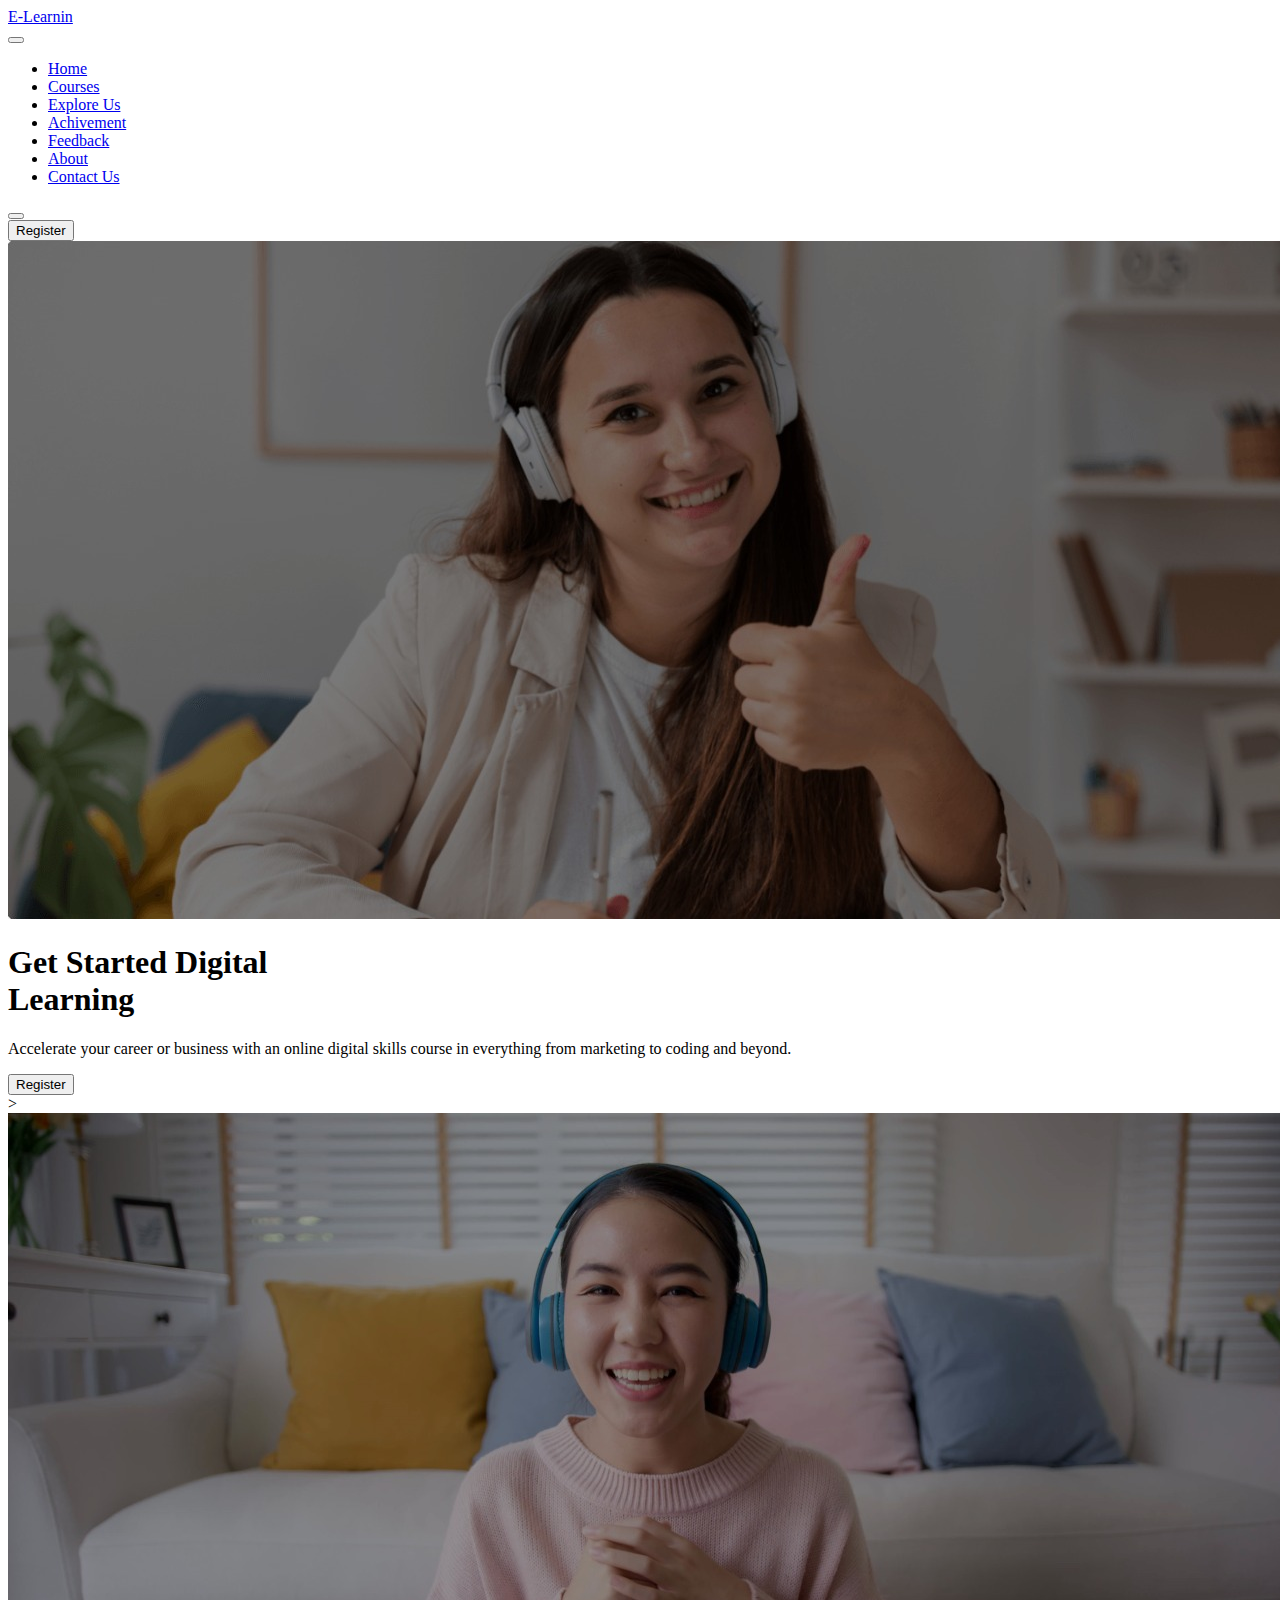
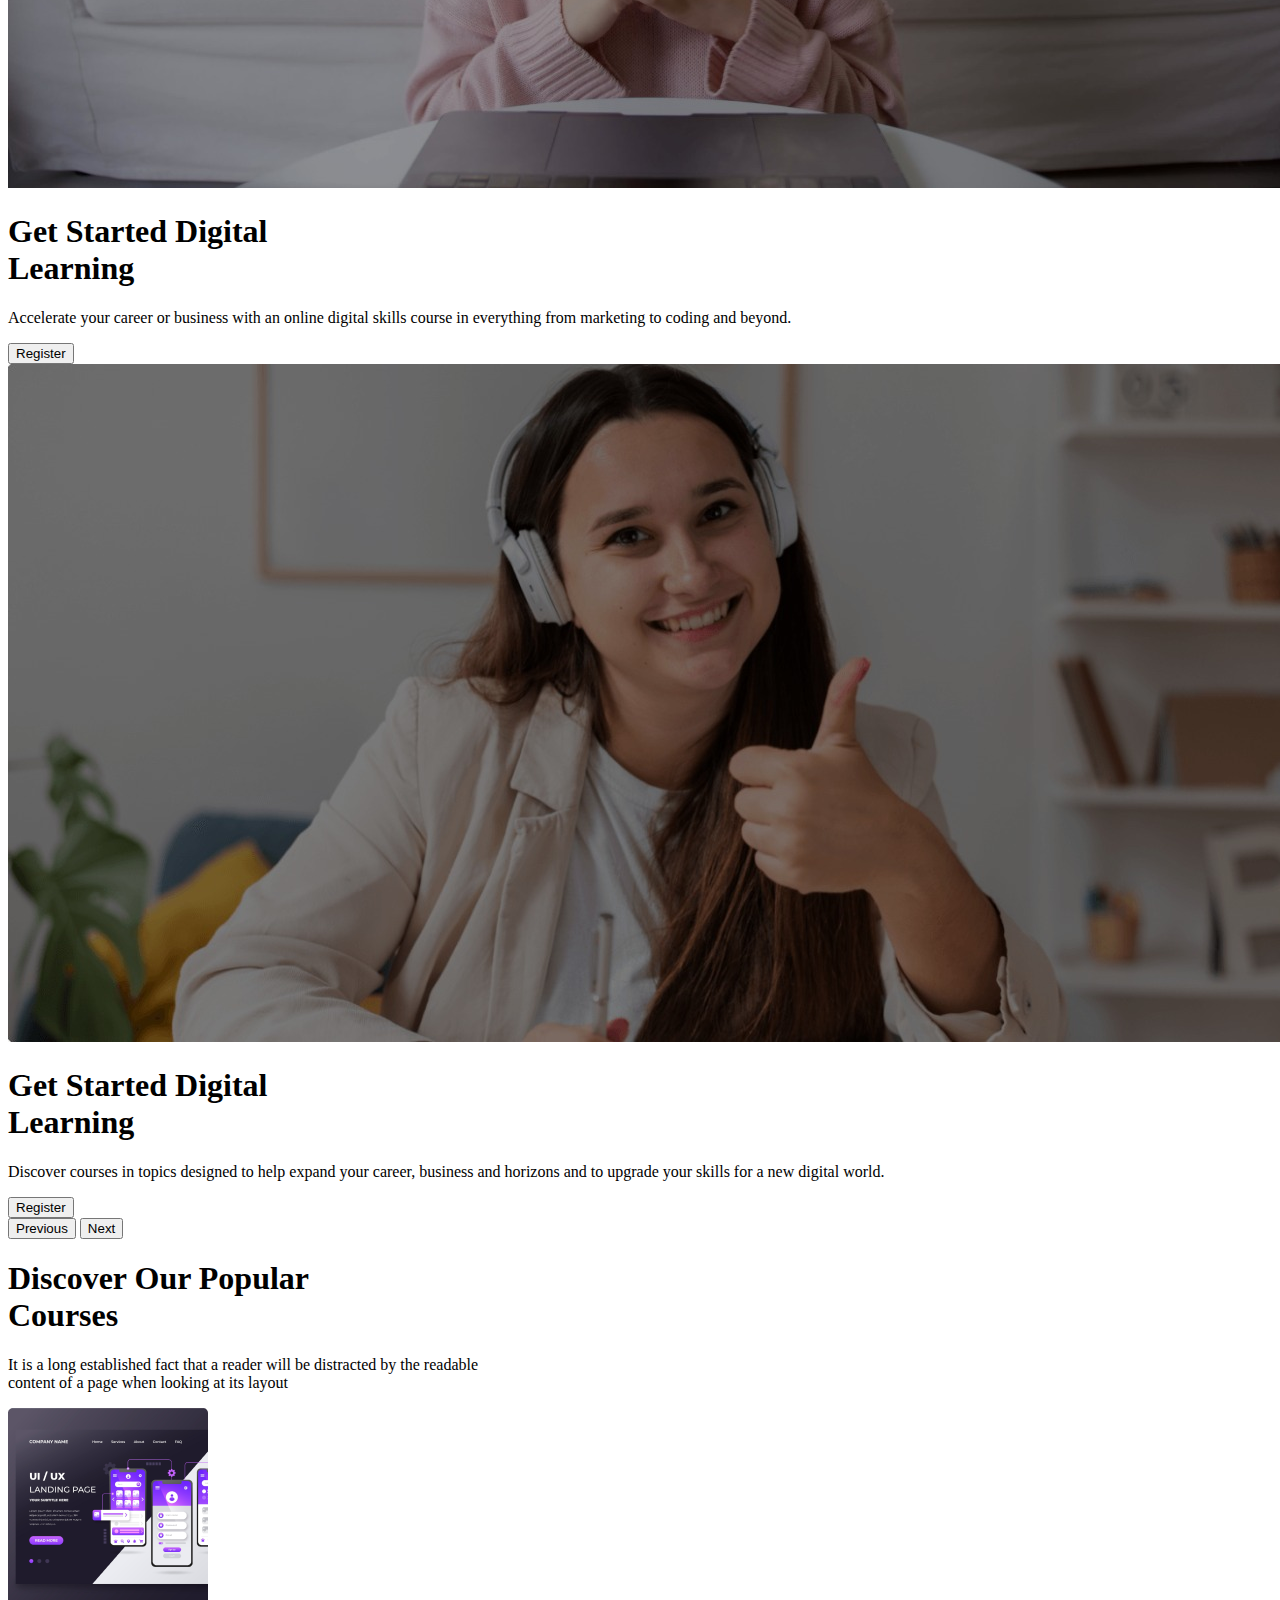
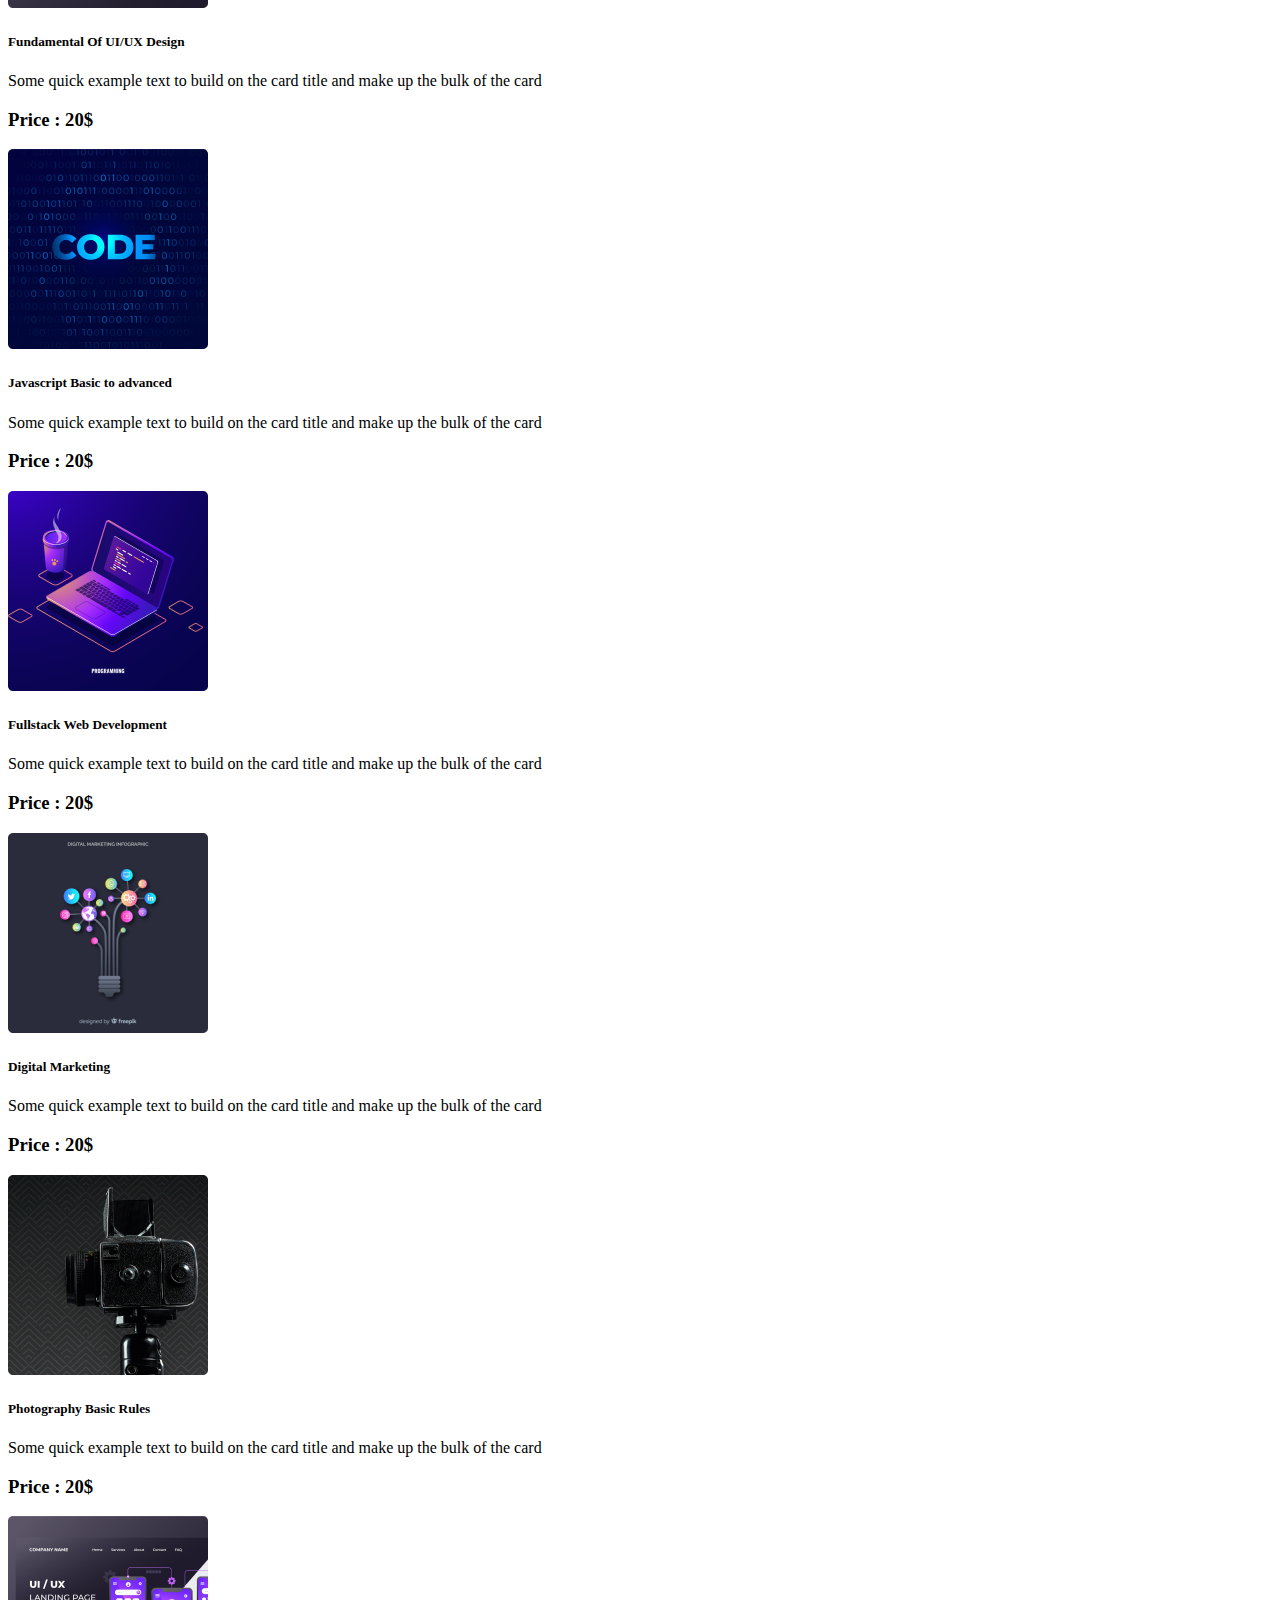
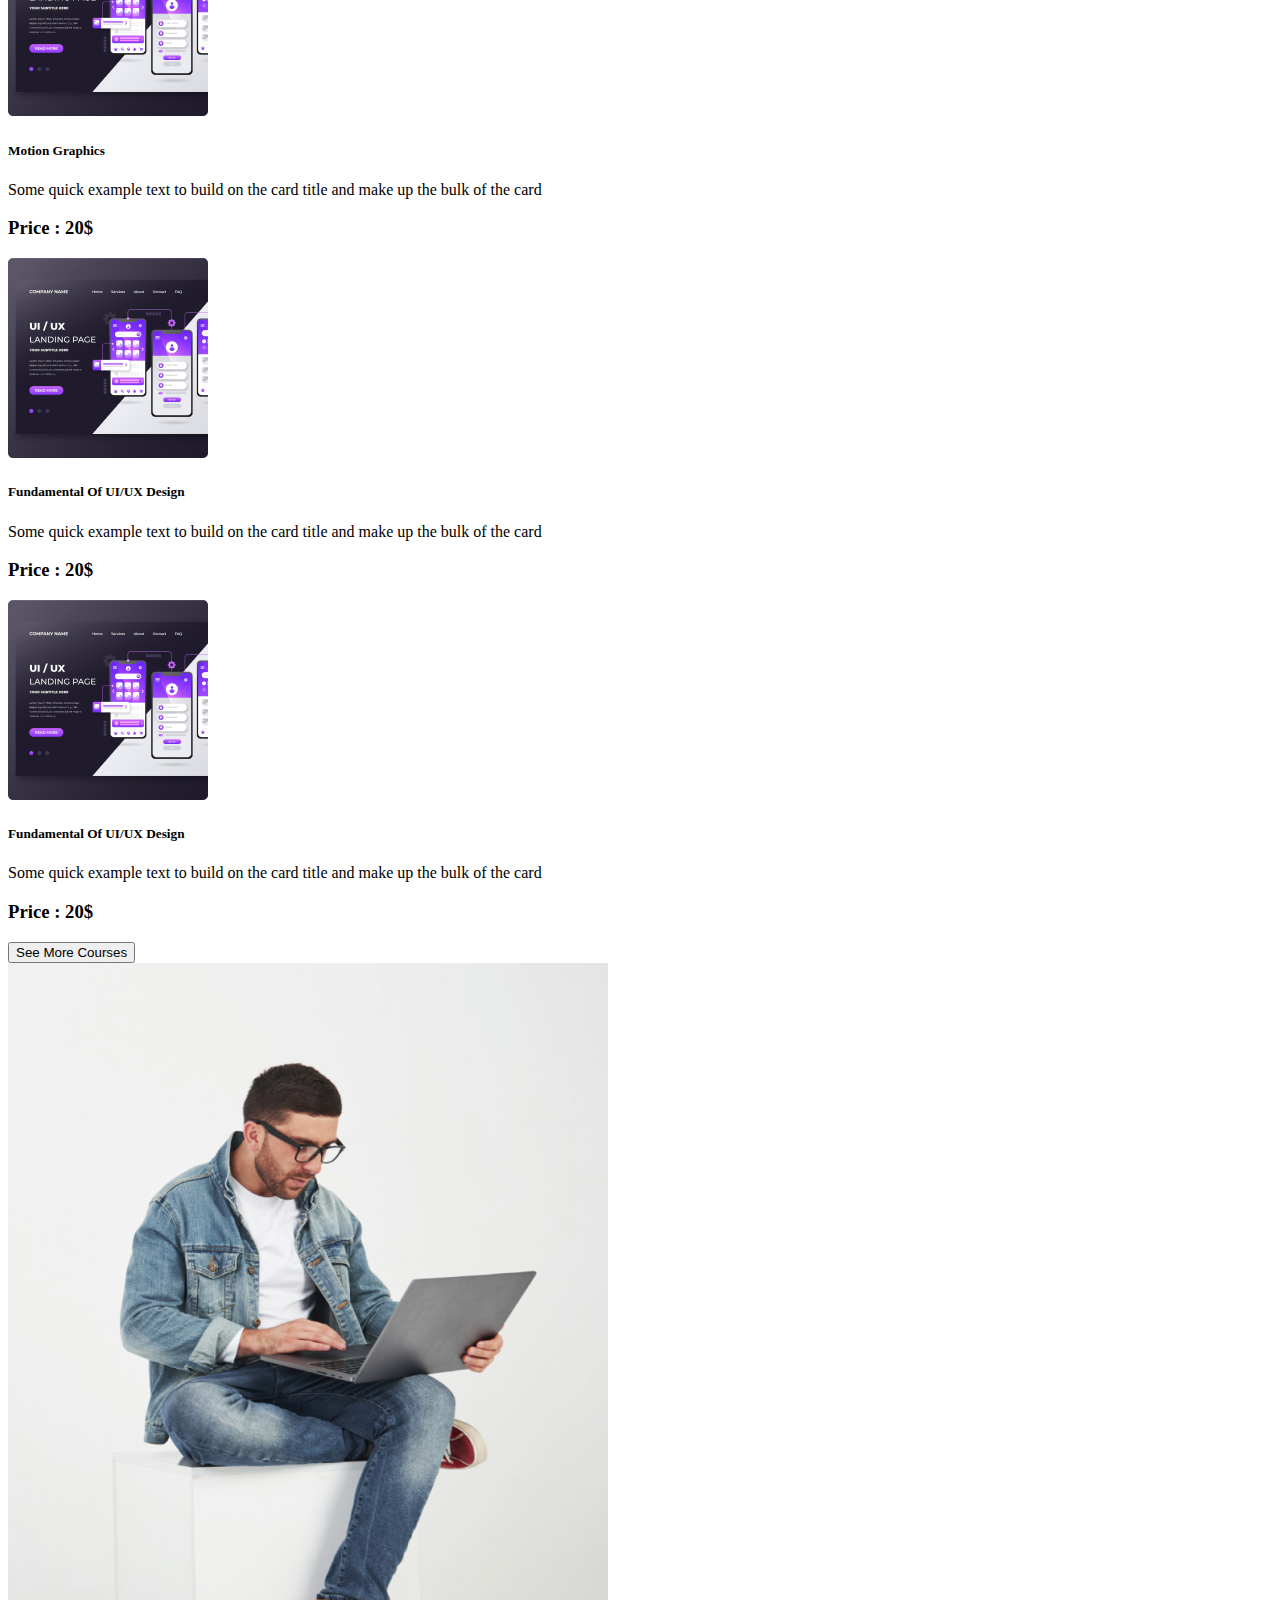
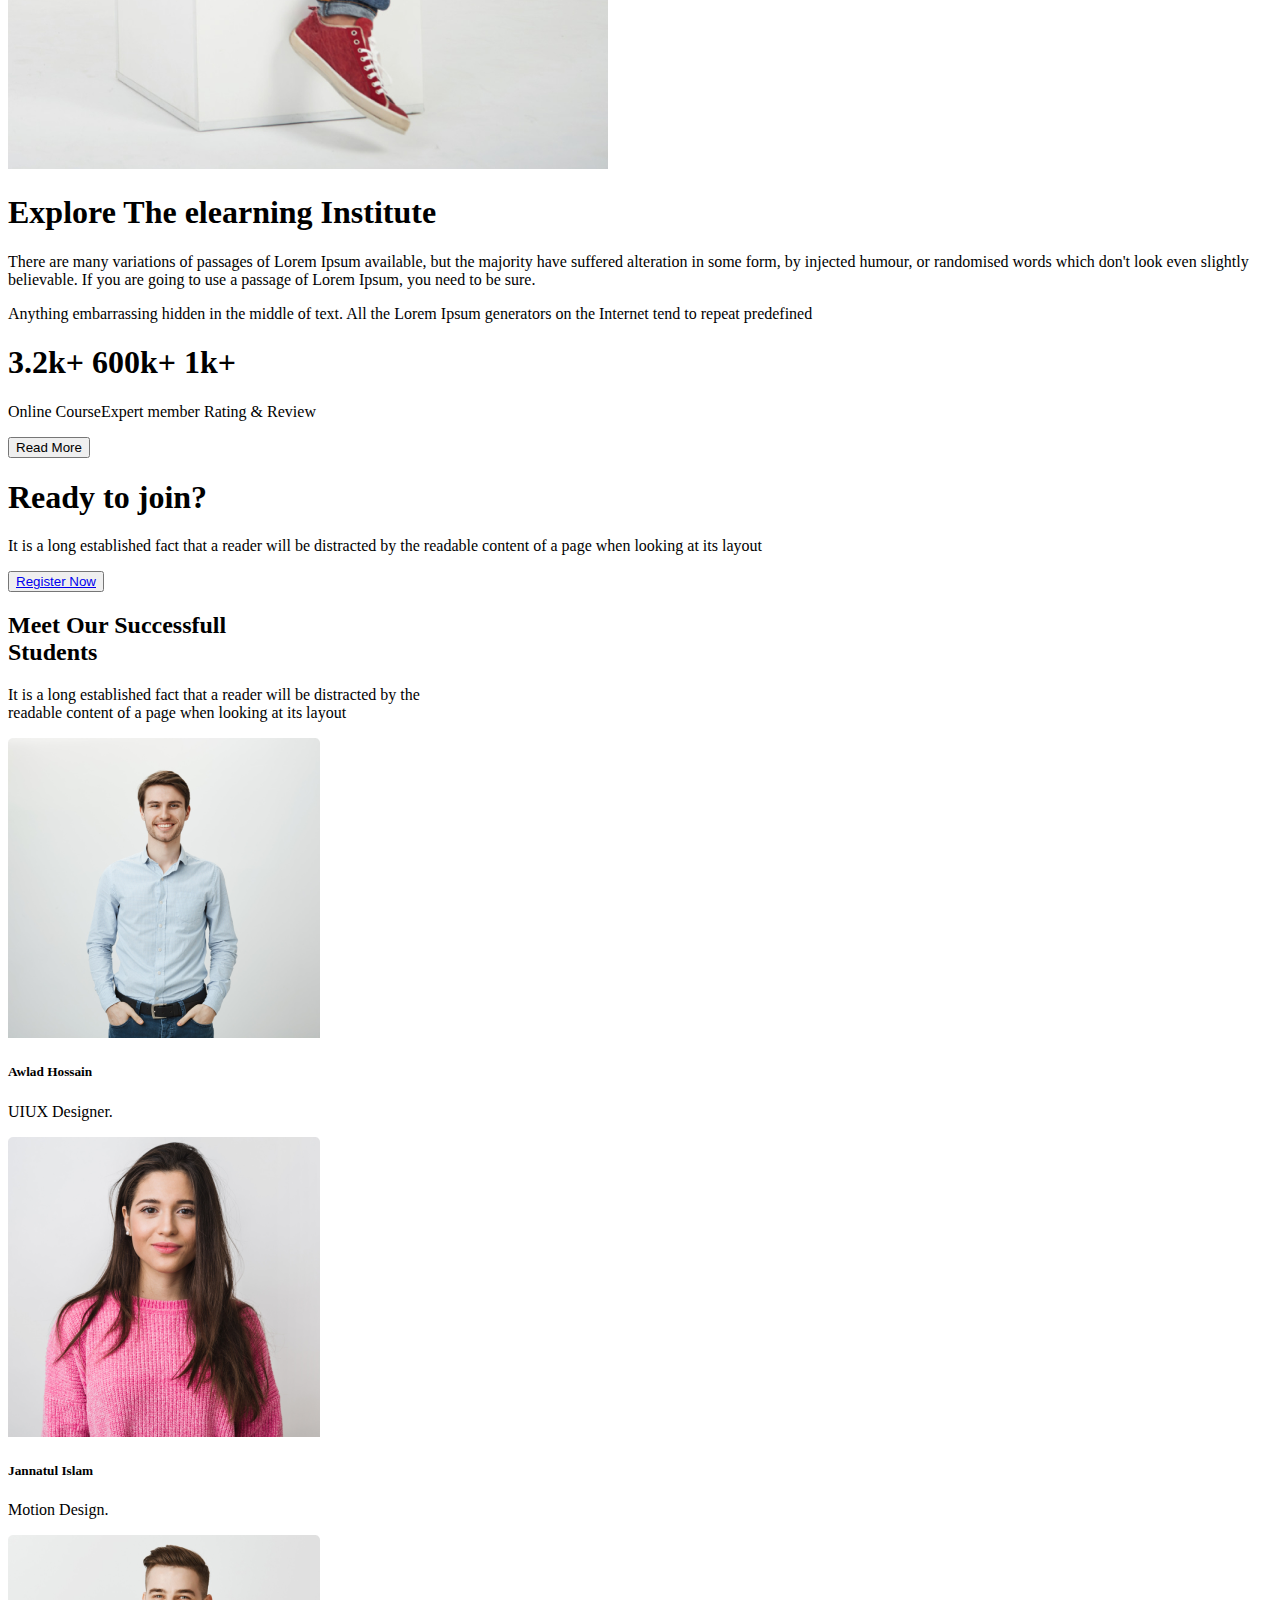
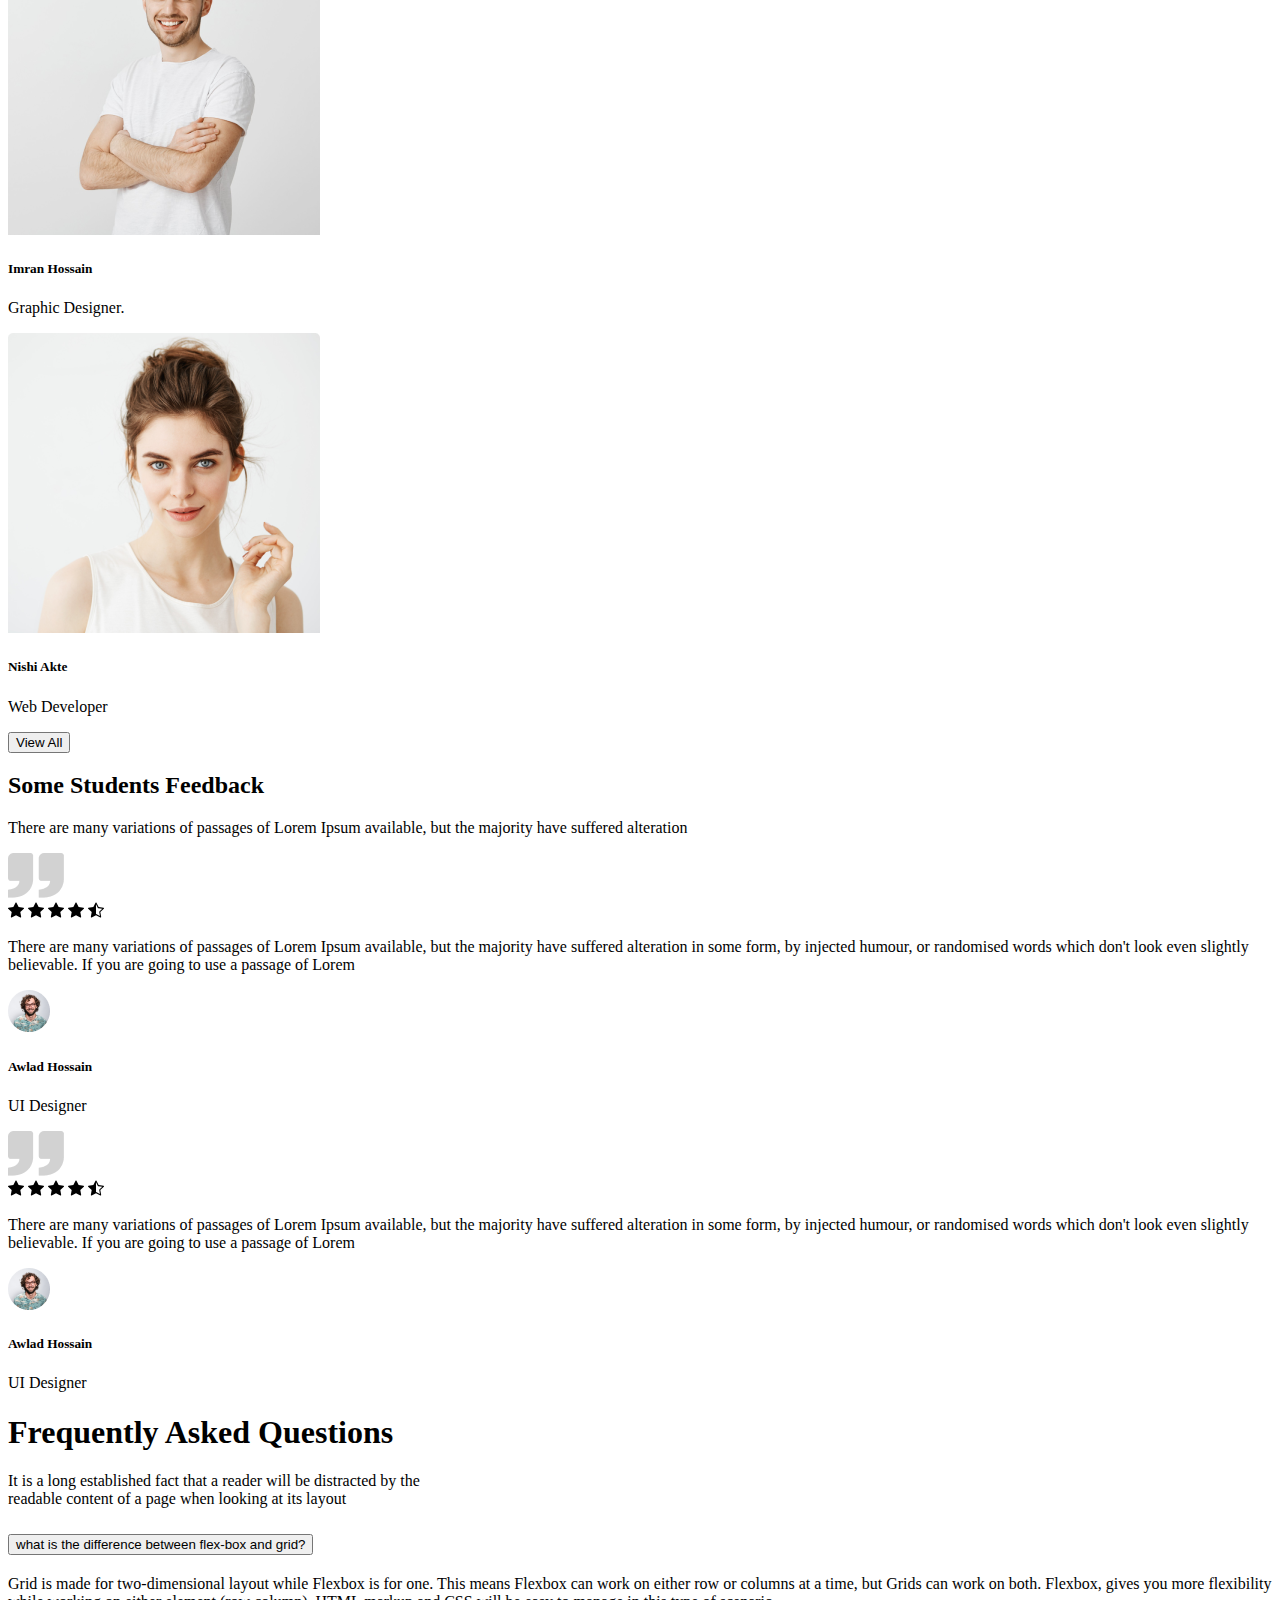
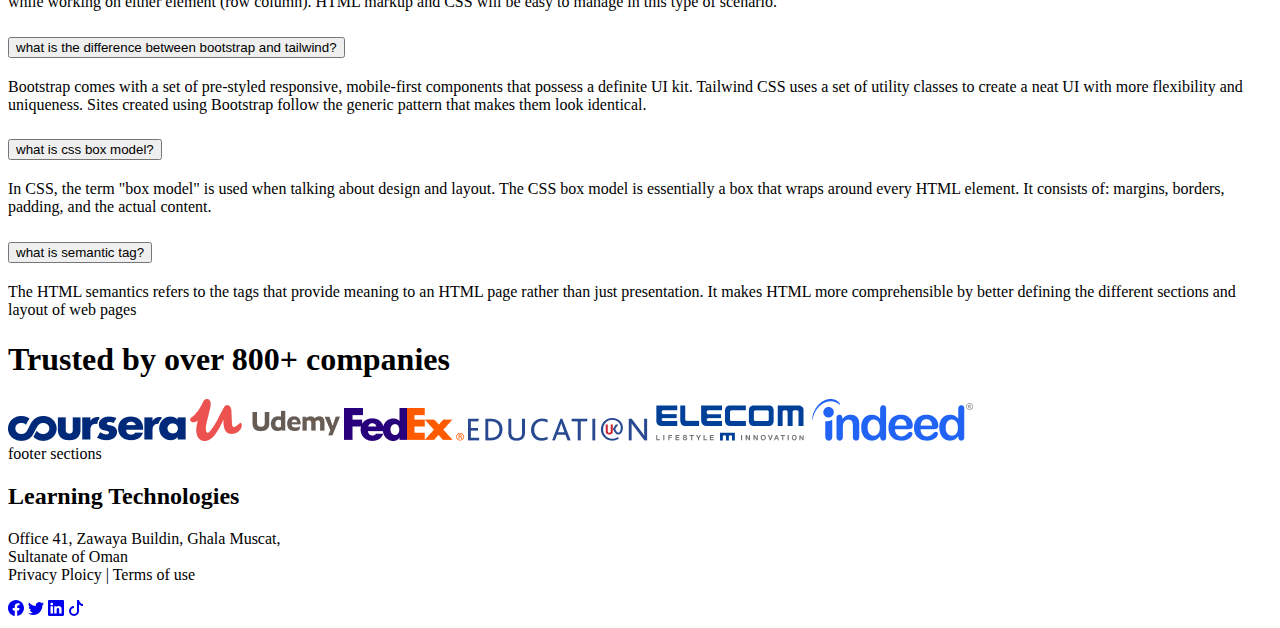
==== commit df2571f4: "Final" ====
--- a/index.html
+++ b/index.html
@@ -44,24 +44,24 @@
                             <a class="nav-link active" aria-current="page" href="#">About</a>
                         </li>
                         <li class="nav-item">
-                            <a class="nav-link active" aria-current="page" href=">Contact Us</a>
+                            <a class="nav-link active" aria-current="page" href="#">Contact Us</a>
                         </li>
 
                     </ul>
                 </div>
             </div>
-            <div class=" d-flex flex-row-reverse ">
-                <button class=" navbar-toggler " type=" button" data-bs-toggle="collapse"
-                                data-bs-target="#navbarTogglerDemo02" aria-controls="navbarTogglerDemo02"
-                                aria-expanded="false" aria-label="Toggle navigation">
-                                <span class="navbar-toggler-icon"></span>
-                                </button>
-                                <form class="d-flex" role="search">
-                                    <button class="btn btn-outline-primary py-2 px-4" type="submit">Register</button>
-                                </form>
-                </div>
-                </ul>
-            </div>
+            <div class="d-flex flex-row-reverse ">
+                <button class="navbar-toggler " type="button" data-bs-toggle="collapse"
+                    data-bs-target="#navbarTogglerDemo02" aria-controls="navbarTogglerDemo02" aria-expanded="false"
+                    aria-label="Toggle navigation">
+                    <span class="navbar-toggler-icon"></span>
+                </button>
+                <form class="d-flex" role="search">
+                    <button class="btn btn-outline-primary py-2 px-4" type="submit">Register</button>
+                </form>
+            </div>
+            </ul>
+        </div>
 
         </div>
     </nav>
@@ -552,7 +552,7 @@
             </div>
         </section>
     </main>
-    <!-- footer sections -->
+    footer sections
     <footer class="text-center mt-5 pt-5 pb-5 bg-dark text-light">
         <div>
             <h2 class="fw-bold pt-4">
